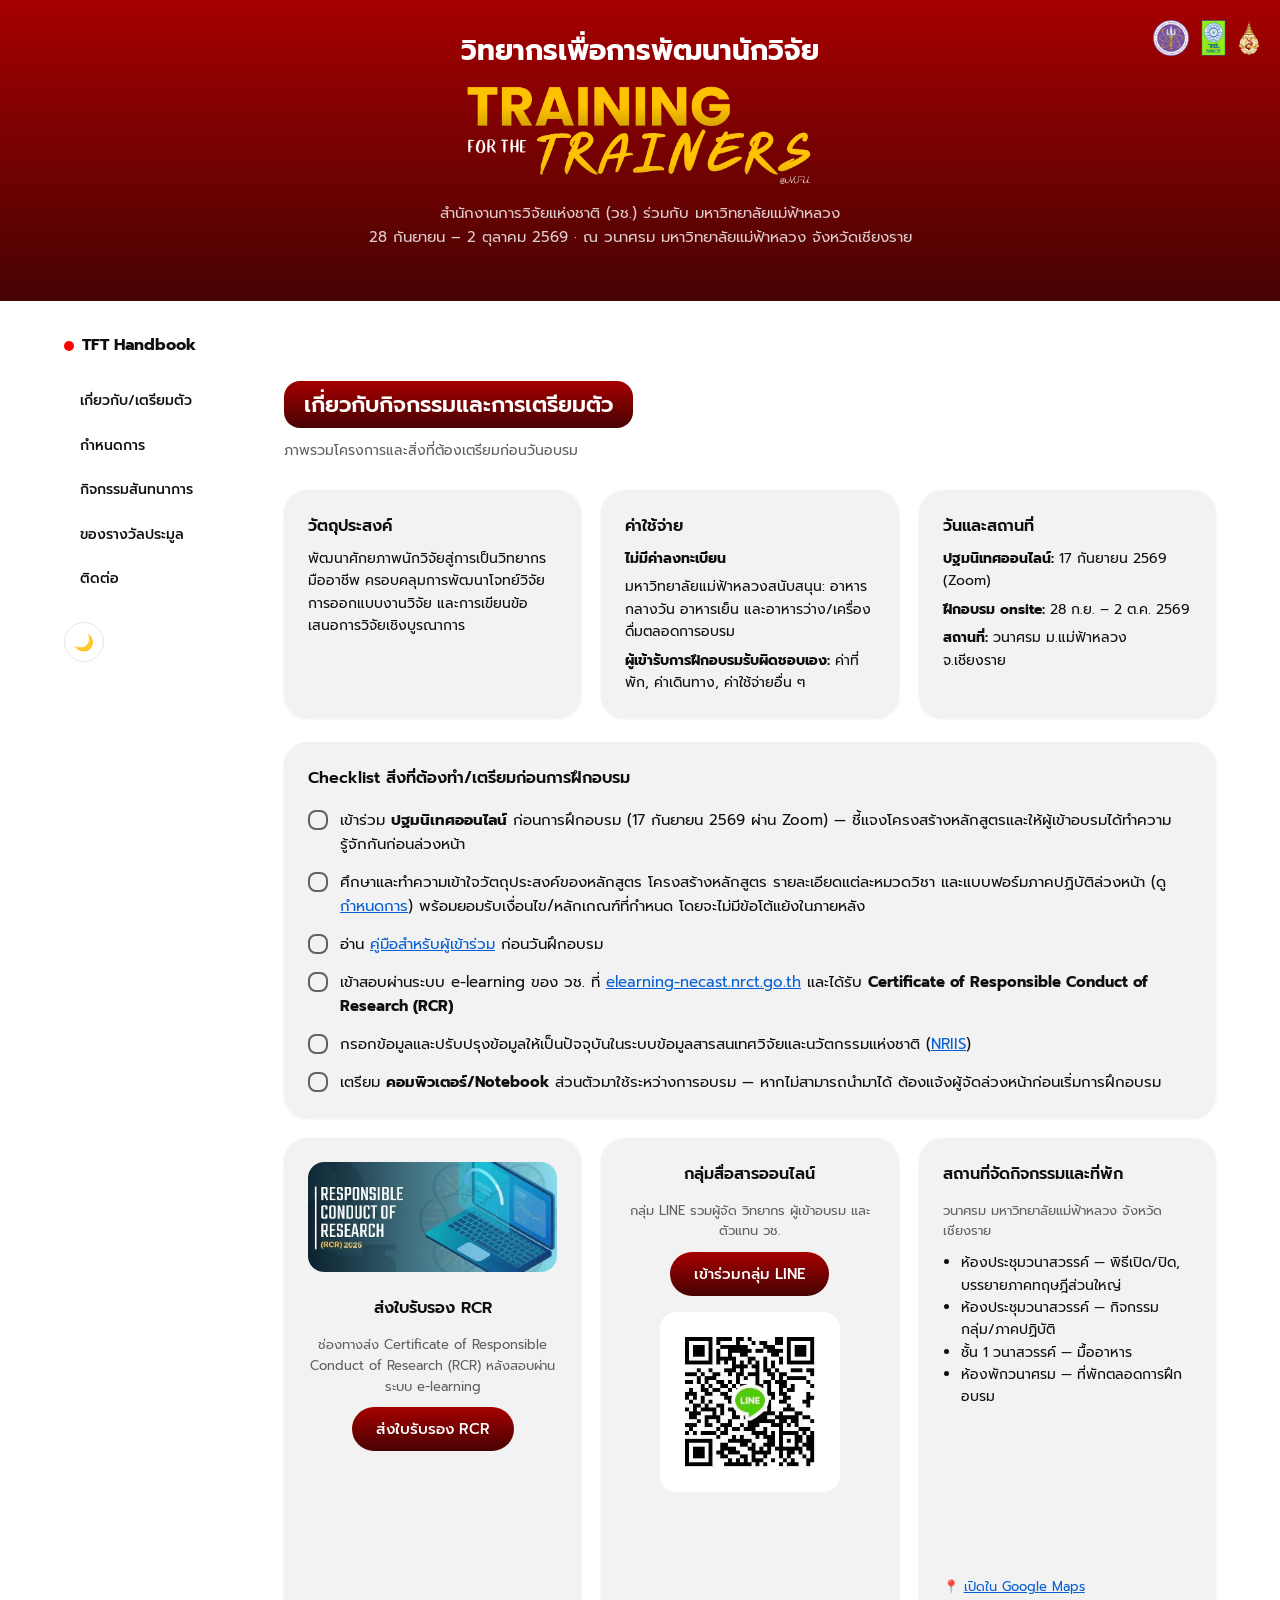
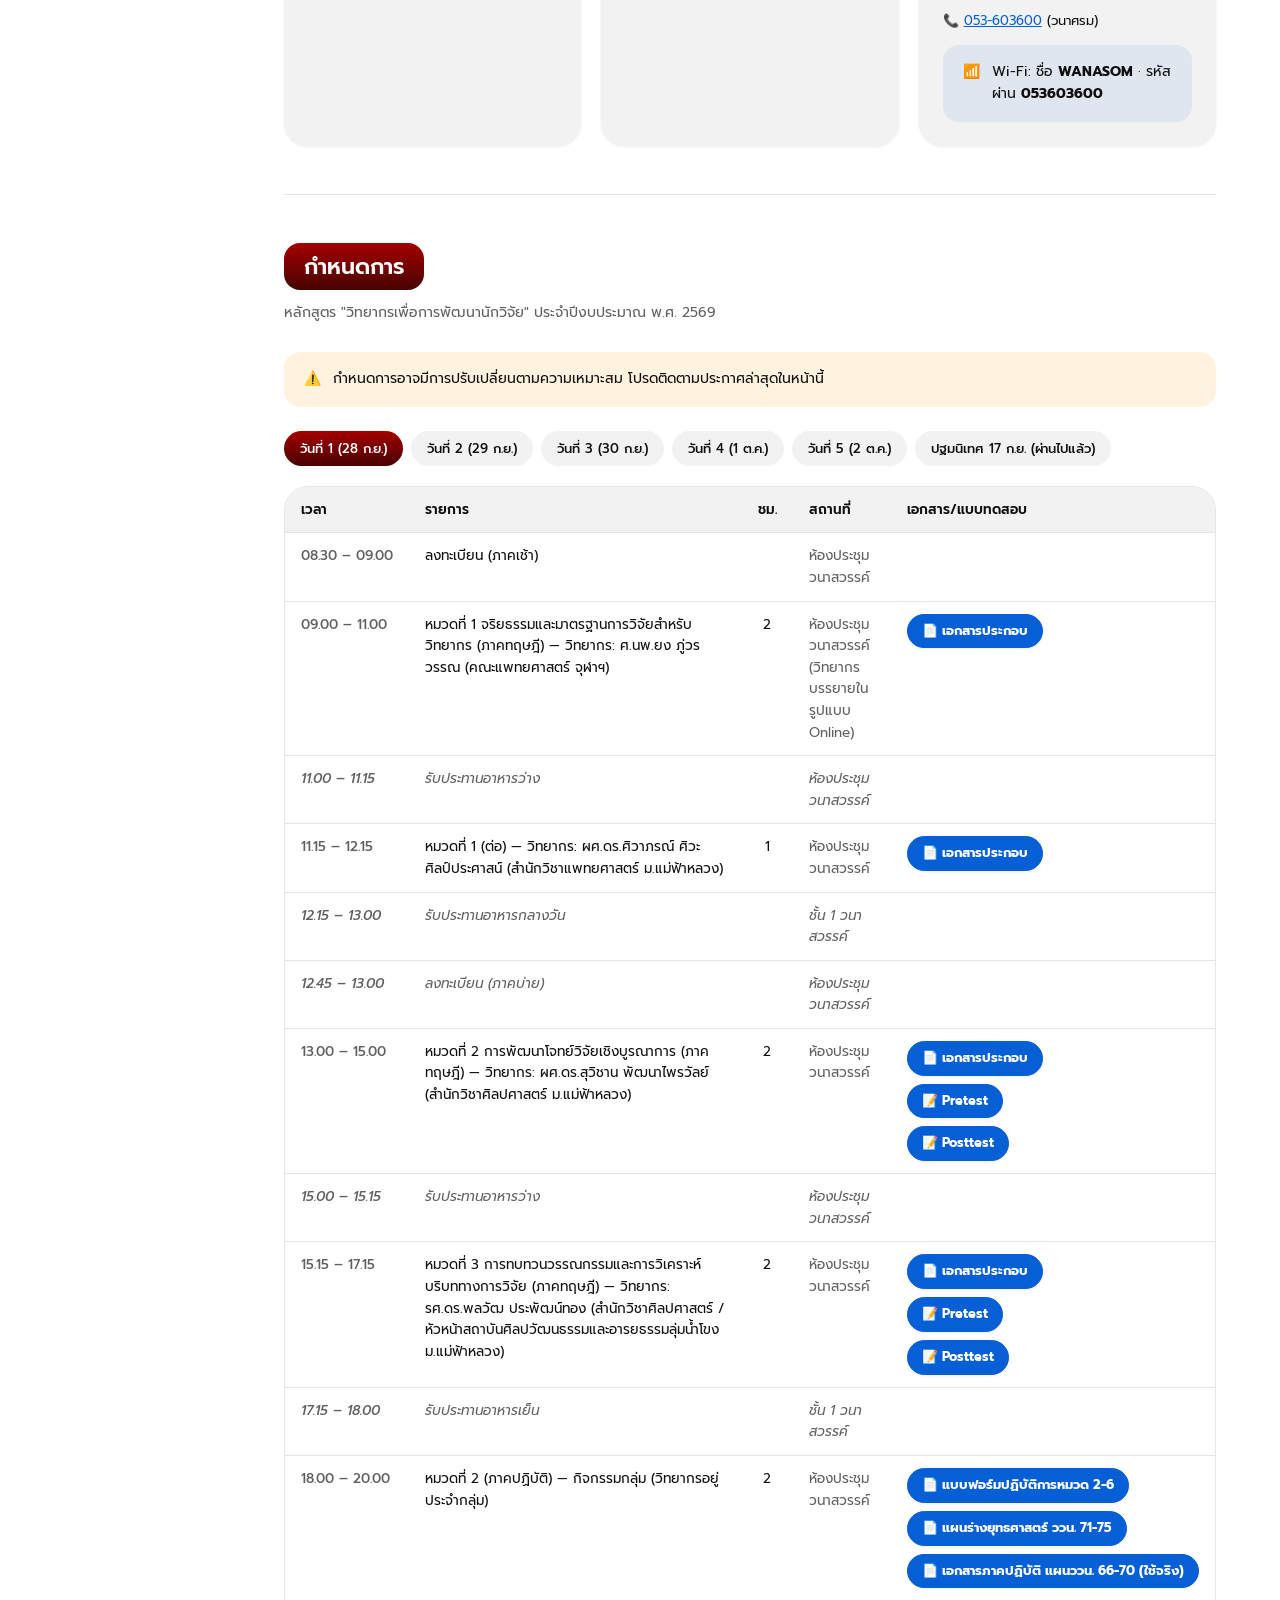
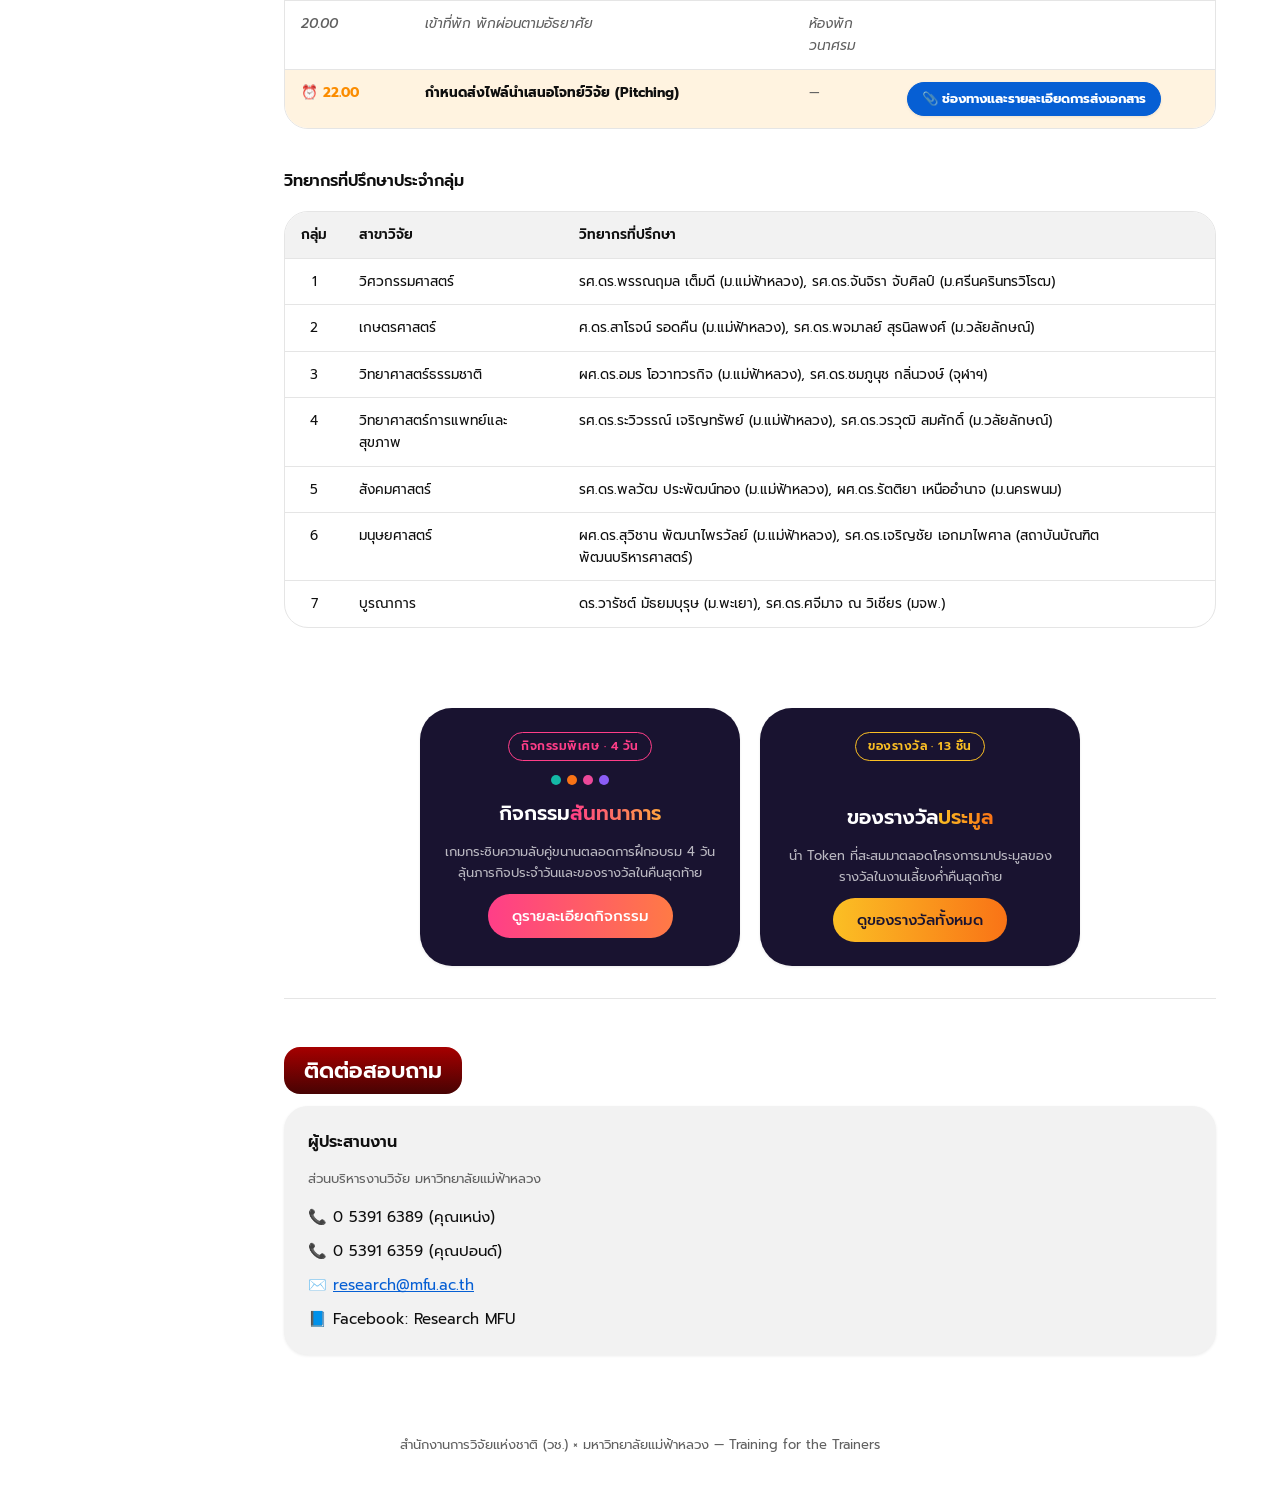
==== index.html @ 7a4e8c5b "Add เอกสารประกอบการทำใบงาน document link to หมวดที่ 6 (ภาคปฏิบัติ) Co-Authored-By: Claude Sonnet 5 <" ====
<!DOCTYPE html>
<html lang="th">
<head>
<meta charset="UTF-8">
<meta name="viewport" content="width=device-width, initial-scale=1.0">
<title>คู่มือกิจกรรม Training for the Trainers (TFT)</title>
<meta name="description" content="คู่มือผู้เข้าร่วมกิจกรรม วิทยากรเพื่อการพัฒนานักวิจัย (Training for the Trainers) สำนักงานการวิจัยแห่งชาติ ร่วมกับมหาวิทยาลัยแม่ฟ้าหลวง">
<link rel="preconnect" href="https://fonts.googleapis.com">
<link rel="preconnect" href="https://fonts.gstatic.com" crossorigin>
<link href="https://fonts.googleapis.com/css2?family=Prompt:wght@300;400;500;600;700&display=swap" rel="stylesheet">
<style>
  :root{
    --color-primary:#FF0000;
    --color-primary-hover:#CC0000;
    --color-secondary:#065FD4;
    --color-neutral:#606060;
    --color-bg:#FFFFFF;
    --color-surface:#F2F2F2;
    --color-surface-hover:#E9E9E9;
    --color-text:#0F0F0F;
    --color-text-secondary:#606060;
    --color-border:#E5E5E5;
    --color-success:#2BA640;
    --color-success-bg:#E6F7EA;
    --color-warning:#FB8C00;
    --color-warning-bg:#FFF3E0;
    --color-error:#FF0000;
    --color-error-bg:#FFE8E8;
    --radius-xs:8px;
    --radius-sm:16px;
    --radius-md:24px;
    --radius-lg:32px;
    --radius-full:9999px;
    --shadow-1:0 1px 3px rgba(0,0,0,0.08);
    --shadow-2:0 8px 24px rgba(0,0,0,0.12);
    --shadow-3:0 16px 48px rgba(0,0,0,0.2);
    --container-max:1400px;
    --font:'Prompt', sans-serif;
  }
  @media (prefers-color-scheme: dark){
    :root:not([data-theme="light"]){
      --color-bg:#111111;
      --color-surface:#1E1E1E;
      --color-surface-hover:#282828;
      --color-text:#F2F2F2;
      --color-text-secondary:#A0A0A0;
      --color-border:rgba(255,255,255,0.08);
      --color-success-bg:rgba(43,166,64,0.16);
      --color-warning-bg:rgba(251,140,0,0.16);
      --color-error-bg:rgba(255,0,0,0.14);
      --shadow-1:none;
      --shadow-2:0 8px 24px rgba(0,0,0,0.4);
      --shadow-3:0 16px 48px rgba(0,0,0,0.6);
    }
  }
  :root[data-theme="dark"]{
    --color-bg:#111111;
    --color-surface:#1E1E1E;
    --color-surface-hover:#282828;
    --color-text:#F2F2F2;
    --color-text-secondary:#A0A0A0;
    --color-border:rgba(255,255,255,0.08);
    --color-success-bg:rgba(43,166,64,0.16);
    --color-warning-bg:rgba(251,140,0,0.16);
    --color-error-bg:rgba(255,0,0,0.14);
    --shadow-1:none;
    --shadow-2:0 8px 24px rgba(0,0,0,0.4);
    --shadow-3:0 16px 48px rgba(0,0,0,0.6);
  }
  *{ box-sizing:border-box; }
  html{ scroll-behavior:smooth; }
  body{
    margin:0;
    font-family:var(--font);
    background:var(--color-bg);
    color:var(--color-text);
    line-height:1.6;
    -webkit-font-smoothing:antialiased;
  }
  a{ color:var(--color-secondary); }
  .wrap{ max-width:var(--container-max); margin:0 auto; padding:0 20px; }

  /* Header / Nav */
  .site-header{
    position:sticky; top:0; z-index:50;
    background:var(--color-bg);
    border-bottom:1px solid var(--color-border);
  }
  .site-header.scrolled{ box-shadow:var(--shadow-2); }
  .nav-inner{
    display:flex; align-items:center; justify-content:space-between;
    height:64px;
  }
  .brand{ font-weight:700; font-size:16px; display:flex; align-items:center; gap:8px; }
  .brand .dot{ width:10px; height:10px; border-radius:var(--radius-full); background:var(--color-primary); display:inline-block; }
  /* nav-links now lives only as the mobile dropdown menu — desktop nav moved to .sidebar */
  .nav-links{
    display:none; position:absolute; top:64px; left:0; right:0;
    flex-direction:column; gap:2px; list-style:none; margin:0; padding:12px;
    background:var(--color-bg); border-radius:0 0 var(--radius-sm) var(--radius-sm);
    box-shadow:var(--shadow-2);
  }
  .nav-links a{
    display:block; padding:10px 16px; border-radius:var(--radius-full);
    color:var(--color-text); text-decoration:none; font-size:14px; font-weight:500;
    transition:background .15s;
  }
  .nav-links a:hover{ background:var(--color-surface); }
  .site-header.nav-open .nav-links{ display:flex; }
  .theme-toggle{
    width:40px; height:40px; border-radius:var(--radius-full); border:1px solid var(--color-border);
    background:var(--color-bg); color:var(--color-text); cursor:pointer; font-size:16px;
    display:flex; align-items:center; justify-content:center;
  }
  .theme-toggle:hover{ background:var(--color-surface); }
  .header-actions{ display:flex; align-items:center; gap:8px; }
  .hamburger{
    display:none; width:40px; height:40px; border-radius:var(--radius-full);
    border:1px solid var(--color-border); background:var(--color-bg); color:var(--color-text);
    cursor:pointer; font-size:18px; align-items:center; justify-content:center;
  }
  .hamburger:hover{ background:var(--color-surface); }

  /* Buttons */
  .btn-primary{
    display:inline-flex; align-items:center; justify-content:center;
    height:44px; padding:0 24px; border-radius:var(--radius-full);
    background:linear-gradient(to top, #470303, #A60000); color:#FFFFFF;
    font-size:15px; font-weight:500; text-decoration:none; white-space:nowrap;
  }
  .btn-primary:hover{ opacity:0.9; }
  .btn-outline{
    display:inline-flex; align-items:center; justify-content:center;
    height:44px; padding:0 24px; border-radius:var(--radius-full);
    border:1.5px solid var(--color-border); background:transparent; color:var(--color-text);
    font-size:15px; font-weight:500; text-decoration:none; white-space:nowrap;
  }
  .btn-outline:hover{ background:var(--color-surface); }

  /* Sidebar layout (desktop) */
  .layout{
    display:flex; align-items:flex-start; gap:40px;
    width:100%; margin:0 auto; padding:32px 64px 0; box-sizing:border-box;
  }
  .sidebar{
    flex:none; width:180px;
    position:sticky; top:24px;
    display:flex; flex-direction:column; gap:2px;
  }
  .sidebar a{
    display:block; padding:10px 16px; border-radius:var(--radius-full);
    color:var(--color-text); text-decoration:none; font-size:14px; font-weight:500;
    transition:background .15s;
  }
  .sidebar a:hover{ background:var(--color-surface); }
  .sidebar-brand{ font-weight:700; font-size:16px; display:flex; align-items:center; gap:8px; margin-bottom:20px; }
  .sidebar-brand .dot{ width:10px; height:10px; border-radius:var(--radius-full); background:var(--color-primary); display:inline-block; }
  .sidebar .theme-toggle{ margin-top:20px; align-self:flex-start; }
  .content{ flex:1; min-width:0; }
  @media (min-width: 721px){
    .site-header{ display:none; }
  }

  /* Hero */
  .hero{ position:relative; padding:32px 0 28px; text-align:center; background:linear-gradient(to top, #470303, #A60000); color:#FFFFFF; }
  .hero h1{ font-size:28px; line-height:1.35; font-weight:700; margin:0 0 12px; color:#FFFFFF; }
  .hero p.lead{ color:rgba(255,255,255,0.8); font-size:15px; max-width:640px; margin:0 auto 24px; }
  .hero-chips{ display:flex; flex-wrap:wrap; gap:8px; justify-content:center; }
  .hero-org-logos{ position:absolute; top:20px; right:20px; display:flex; align-items:center; gap:12px; }
  .hero-org-logos img{ height:36px; width:auto; display:block; }

  /* Sections */
  section{ padding:48px 0; border-top:1px solid var(--color-border); scroll-margin-top:80px; }
  section:first-of-type{ border-top:none; }
  .section-title{
    display:inline-block; font-size:22px; font-weight:600; margin:0 0 12px;
    padding:6px 20px; border-radius:var(--radius-sm);
    background:linear-gradient(to top, #470303, #A60000); color:#FFFFFF;
  }
  .section-sub{ color:var(--color-text-secondary); font-size:14px; margin:0 0 28px; }

  /* Chip */
  .chip{
    display:inline-flex; align-items:center; gap:6px;
    padding:8px 16px; border-radius:var(--radius-full);
    background:var(--color-surface); color:var(--color-text);
    font-size:13px; font-weight:500; border:none; cursor:default;
    white-space:nowrap;
  }
  .chip.static{ cursor:default; }
  button.chip{ cursor:pointer; font-family:var(--font); }
  button.chip:hover{ background:var(--color-surface-hover); }
  button.chip.active{ background:linear-gradient(to top, #470303, #A60000); color:#FFFFFF; }
  @media (prefers-color-scheme: dark){
    :root:not([data-theme="light"]) button.chip.active{ background:#F2F2F2; color:#111111; }
  }
  :root[data-theme="dark"] button.chip.active{ background:#F2F2F2; color:#111111; }

  /* Badge */
  .badge{
    display:inline-flex; align-items:center; gap:4px;
    padding:4px 12px; border-radius:var(--radius-full);
    font-size:12px; font-weight:500;
  }
  .badge-warning{ background:var(--color-warning-bg); color:var(--color-warning); }
  .badge-success{ background:var(--color-success-bg); color:var(--color-success); }
  .badge-error{ background:var(--color-error-bg); color:var(--color-error); }

  /* Card */
  .card{
    background:var(--color-surface);
    border-radius:var(--radius-md);
    padding:24px;
    box-shadow:var(--shadow-1);
  }
  .card + .card{ margin-top:20px; }
  .card h3{ margin:0 0 8px; font-size:16px; font-weight:600; }
  .card .meta{ color:var(--color-text-secondary); font-size:13px; margin-bottom:10px; }
  .card-grid{ display:grid; grid-template-columns:repeat(auto-fit,minmax(240px,1fr)); gap:20px; }
  .card-grid > .card + .card{ margin-top:0; }

  /* Announcement card — extra emphasis vs. regular info cards */
  .card-announcement{
    background:var(--color-error-bg);
    border:1.5px solid var(--color-primary);
    box-shadow:var(--shadow-2);
  }
  .card-announcement .actions{ display:flex; flex-wrap:wrap; gap:12px; margin-top:16px; }

  /* Checklist */
  ul.checklist{ list-style:none; margin:0; padding:0; display:flex; flex-direction:column; gap:14px; }
  ul.checklist li{ display:flex; align-items:flex-start; gap:12px; font-size:15px; }
  ul.checklist .box{
    flex:none; width:20px; height:20px; margin-top:2px;
    border-radius:var(--radius-xs); border:2px solid var(--color-neutral);
  }

  /* Callout */
  .callout{ display:flex; gap:12px; padding:16px 20px; border-radius:var(--radius-sm); font-size:14px; }
  .callout.info{ background:rgba(6,95,212,0.08); }
  .callout.warning{ background:var(--color-warning-bg); }
  .callout .icon{ flex:none; }

  /* Table */
  .table-wrap{
    overflow-x:auto; border-radius:var(--radius-md); border:1px solid var(--color-border);
  }
  table{ width:100%; border-collapse:collapse; font-size:13.5px; min-width:640px; }
  thead th{
    background:var(--color-surface); text-align:left; font-weight:600;
    padding:12px 16px; white-space:nowrap;
  }
  thead tr th:first-child{ border-top-left-radius:var(--radius-sm); }
  thead tr th:last-child{ border-top-right-radius:var(--radius-sm); }
  tbody td{ padding:12px 16px; border-top:1px solid var(--color-border); vertical-align:top; }
  tbody tr:hover td{ background:rgba(0,0,0,0.015); }
  td.time{ white-space:nowrap; color:var(--color-text-secondary); font-weight:500; }
  td.hours{ text-align:center; white-space:nowrap; }
  td.place{ color:var(--color-text-secondary); max-width:160px; }
  tr.break td{ color:var(--color-text-secondary); font-style:italic; }
  tr.deadline td{ background:var(--color-warning-bg); }
  tr.deadline td.time{ color:var(--color-warning); font-weight:700; }
  td.docs{ min-width:160px; }
  .doc-links{ display:flex; flex-direction:column; gap:8px; align-items:flex-start; }
  .doc-btn{
    display:inline-flex; align-items:center; gap:6px; white-space:nowrap;
    padding:6px 14px; border-radius:var(--radius-full);
    font-size:13px; font-weight:700; text-decoration:none;
    border:1.5px solid transparent;
    transition:transform .12s ease, box-shadow .12s ease, background-color .12s ease, color .12s ease;
  }
  a.doc-btn{
    background:var(--color-secondary); border-color:var(--color-secondary); color:#FFFFFF;
    box-shadow:var(--shadow-1);
  }
  a.doc-btn:hover{ background:#0548A8; border-color:#0548A8; transform:translateY(-1px); box-shadow:var(--shadow-2); }
  a.doc-btn:active{ transform:translateY(0); }
  .doc-btn[aria-disabled="true"]{
    background:transparent; border:1.5px dashed var(--color-border); color:var(--color-text-secondary);
    opacity:0.75; cursor:not-allowed; box-shadow:none;
  }

  /* Day panels */
  .day-panel{ display:none; }
  .day-panel.active{ display:block; }
  .day-tabs{ display:flex; flex-wrap:wrap; gap:8px; margin-bottom:20px; }

  /* Group table mentors */
  .subheading{ font-size:16px; font-weight:600; margin:40px 0 16px; }

  /* Contact */
  .contact-list{ list-style:none; margin:0; padding:0; display:flex; flex-direction:column; gap:10px; font-size:15px; }

  footer{ padding:32px 0; text-align:center; color:var(--color-text-secondary); font-size:13px; }

  @media (max-width: 720px){
    .hamburger{ display:flex; }
    .hero h1{ font-size:22px; }
    .hero-org-logos{ position:static; justify-content:center; margin-bottom:16px; }
    .hero-org-logos img{ height:28px; }
    section{ padding:36px 0; }
    .layout{ display:block; padding-left:20px; padding-right:20px; }
    .sidebar{ display:none; }

    /* Stack schedule/mentor tables as cards on mobile instead of squeezing columns */
    .table-wrap{ overflow-x:visible; border:none; }
    .schedule-table, .day7-table, .mentor-table{ display:block; min-width:0; width:100%; }
    .schedule-table thead, .day7-table thead, .mentor-table thead{
      position:absolute; width:1px; height:1px; overflow:hidden; clip:rect(0 0 0 0);
    }
    .schedule-table tbody, .day7-table tbody, .mentor-table tbody{ display:block; }
    .schedule-table tr, .day7-table tr, .mentor-table tr{
      display:block; padding:14px 16px; border-top:1px solid var(--color-border);
      border-radius:var(--radius-sm); background:var(--color-surface); margin-bottom:10px;
    }
    .schedule-table tr:first-child, .day7-table tr:first-child, .mentor-table tr:first-child{ border-top:none; }
    .schedule-table td, .day7-table td, .mentor-table td{
      display:flex; gap:8px; padding:4px 0; border-top:none; max-width:none;
    }
    .schedule-table td:empty, .day7-table td:empty, .mentor-table td:empty{ display:none; }
    .schedule-table td::before, .day7-table td::before, .mentor-table td::before{
      content:attr(data-label); flex:none; width:88px; font-weight:600;
      color:var(--color-text-secondary);
    }
    .schedule-table td > *, .day7-table td > *, .mentor-table td > *{ min-width:0; }
    .doc-links{ min-width:0; }
    .doc-btn{ white-space:normal; word-break:break-word; }
    .schedule-table td.time::before{ content:"เวลา"; }
    .schedule-table td:nth-child(2)::before{ content:"รายการ"; }
    .schedule-table td.hours::before{ content:"ชม."; }
    .schedule-table td.place::before{ content:"สถานที่"; }
    .schedule-table td.docs::before{ content:"เอกสาร"; }
    .day7-table td.time::before{ content:"เวลา"; }
    .day7-table td:nth-child(2)::before{ content:"รายการ"; }
    .day7-table td.place::before{ content:"สถานที่"; }
    .day7-table td.docs::before{ content:"เอกสาร"; }
    .mentor-table td:nth-child(1)::before{ content:"กลุ่ม"; }
    .mentor-table td:nth-child(2)::before{ content:"สาขาวิจัย"; }
    .mentor-table td:nth-child(3)::before{ content:"วิทยากรที่ปรึกษา"; }
  }
</style>
</head>
<body>

<header class="site-header" id="site-header">
  <div class="wrap nav-inner">
    <div class="brand"><span class="dot"></span> TFT Handbook</div>
    <ul class="nav-links">
      <li><a href="#prepare">เกี่ยวกับ/เตรียมตัว</a></li>
      <li><a href="#agenda">กำหนดการ</a></li>
      <li><a href="https://claude.ai/artifact/KzTXj1f7Dpdpp2RcFR8ULh" target="_blank" rel="noopener noreferrer">กิจกรรมสันทนาการ</a></li>
      <li><a href="auction-catalog.html">ของรางวัลประมูล</a></li>
      <li><a href="#contact">ติดต่อ</a></li>
    </ul>
    <div class="header-actions">
      <button class="theme-toggle theme-toggle-btn" aria-label="สลับโหมดมืด/สว่าง">🌙</button>
      <button class="hamburger" id="hamburgerBtn" aria-label="เปิดเมนู">☰</button>
    </div>
  </div>
</header>

<main>
  <section class="hero" style="border-top:none;">
    <div class="wrap">
      <div class="hero-org-logos">
        <img src="assets/images/1MHESI.png" alt="กระทรวงการอุดมศึกษา วิทยาศาสตร์ วิจัยและนวัตกรรม">
        <img src="assets/images/2NRCT.png" alt="สำนักงานการวิจัยแห่งชาติ (วช.)">
        <img src="assets/images/3MFU.png" alt="มหาวิทยาลัยแม่ฟ้าหลวง">
      </div>
      <h1><span id="heroTitleTh">วิทยากรเพื่อการพัฒนานักวิจัย</span><br><img id="heroLogo" src="assets/images/LogoTFT.png" alt="Training for the Trainers (TFT)" style="height:auto; margin-top:8px; vertical-align:middle;"></h1>
      <p class="lead">สำนักงานการวิจัยแห่งชาติ (วช.) ร่วมกับ มหาวิทยาลัยแม่ฟ้าหลวง<br>28 กันยายน – 2 ตุลาคม 2569 · ณ วนาศรม มหาวิทยาลัยแม่ฟ้าหลวง จังหวัดเชียงราย</p>
    </div>
  </section>

  <div class="layout">
    <aside class="sidebar">
      <div class="sidebar-brand"><span class="dot"></span> TFT Handbook</div>
      <a href="#prepare">เกี่ยวกับ/เตรียมตัว</a>
      <a href="#agenda">กำหนดการ</a>
      <a href="https://claude.ai/artifact/KzTXj1f7Dpdpp2RcFR8ULh" target="_blank" rel="noopener noreferrer">กิจกรรมสันทนาการ</a>
      <a href="auction-catalog.html">ของรางวัลประมูล</a>
      <a href="#contact">ติดต่อ</a>
      <button class="theme-toggle theme-toggle-btn" aria-label="สลับโหมดมืด/สว่าง">🌙</button>
    </aside>
    <div class="content">

  <section id="prepare">
      <h2 class="section-title">เกี่ยวกับกิจกรรมและการเตรียมตัว</h2>
      <p class="section-sub">ภาพรวมโครงการและสิ่งที่ต้องเตรียมก่อนวันอบรม</p>

      <div class="card-grid">
        <div class="card">
          <h3>วัตถุประสงค์</h3>
          <p style="margin:0; font-size:14px;">พัฒนาศักยภาพนักวิจัยสู่การเป็นวิทยากรมืออาชีพ ครอบคลุมการพัฒนาโจทย์วิจัย การออกแบบงานวิจัย และการเขียนข้อเสนอการวิจัยเชิงบูรณาการ</p>
        </div>
        <div class="card">
          <h3>ค่าใช้จ่าย</h3>
          <p style="margin:0 0 6px; font-size:14px;"><strong>ไม่มีค่าลงทะเบียน</strong></p>
          <p style="margin:0 0 6px; font-size:14px;">มหาวิทยาลัยแม่ฟ้าหลวงสนับสนุน: อาหารกลางวัน อาหารเย็น และอาหารว่าง/เครื่องดื่มตลอดการอบรม</p>
          <p style="margin:0; font-size:14px;"><strong>ผู้เข้ารับการฝึกอบรมรับผิดชอบเอง:</strong> ค่าที่พัก, ค่าเดินทาง, ค่าใช้จ่ายอื่น ๆ</p>
        </div>
        <div class="card">
          <h3>วันและสถานที่</h3>
          <p style="margin:0 0 6px; font-size:14px;"><strong>ปฐมนิเทศออนไลน์:</strong> 17 กันยายน 2569 (Zoom)</p>
          <p style="margin:0 0 6px; font-size:14px;"><strong>ฝึกอบรม onsite:</strong> 28 ก.ย. – 2 ต.ค. 2569</p>
          <p style="margin:0; font-size:14px;"><strong>สถานที่:</strong> วนาศรม ม.แม่ฟ้าหลวง จ.เชียงราย</p>
        </div>
      </div>

      <div class="card" style="margin-top:24px;">
        <h3 style="margin-bottom:16px;">Checklist สิ่งที่ต้องทำ/เตรียมก่อนการฝึกอบรม</h3>
        <ul class="checklist">
          <li><span class="box"></span> <span>เข้าร่วม <strong>ปฐมนิเทศออนไลน์</strong> ก่อนการฝึกอบรม (17 กันยายน 2569 ผ่าน Zoom) — ชี้แจงโครงสร้างหลักสูตรและให้ผู้เข้าอบรมได้ทำความรู้จักกันก่อนล่วงหน้า</span></li>
          <li><span class="box"></span> <span>ศึกษาและทำความเข้าใจวัตถุประสงค์ของหลักสูตร โครงสร้างหลักสูตร รายละเอียดแต่ละหมวดวิชา และแบบฟอร์มภาคปฏิบัติล่วงหน้า (ดู<a href="#agenda">กำหนดการ</a>) พร้อมยอมรับเงื่อนไข/หลักเกณฑ์ที่กำหนด โดยจะไม่มีข้อโต้แย้งในภายหลัง</span></li>
          <li><span class="box"></span> <span>อ่าน <a href="https://drive.google.com/file/d/1ov25KR5qf8WH0bShl9Bqz2Kgh7ch33Nx/view?usp=drive_link" target="_blank" rel="noopener noreferrer">คู่มือสำหรับผู้เข้าร่วม</a> ก่อนวันฝึกอบรม</span></li>
          <li><span class="box"></span> <span>เข้าสอบผ่านระบบ e-learning ของ วช. ที่ <a href="https://elearning-necast.nrct.go.th/courses?id=86" target="_blank" rel="noopener noreferrer">elearning-necast.nrct.go.th</a> และได้รับ <strong>Certificate of Responsible Conduct of Research (RCR)</strong></span></li>
          <li><span class="box"></span> <span>กรอกข้อมูลและปรับปรุงข้อมูลให้เป็นปัจจุบันในระบบข้อมูลสารสนเทศวิจัยและนวัตกรรมแห่งชาติ (<a href="https://nriis.go.th/Login.aspx" target="_blank" rel="noopener noreferrer">NRIIS</a>)</span></li>
          <li><span class="box"></span> <span>เตรียม <strong>คอมพิวเตอร์/Notebook</strong> ส่วนตัวมาใช้ระหว่างการอบรม — หากไม่สามารถนำมาได้ ต้องแจ้งผู้จัดล่วงหน้าก่อนเริ่มการฝึกอบรม</span></li>
        </ul>
      </div>

      <div class="card-grid" style="margin-top:20px;">
        <div class="card" style="text-align:center;">
          <img src="assets/images/RCR.jpg" alt="Responsible Conduct of Research (RCR) 2025" style="width:100%; height:auto; border-radius:var(--radius-sm); margin-bottom:16px;">
          <h3>ส่งใบรับรอง RCR</h3>
          <p class="meta">ช่องทางส่ง Certificate of Responsible Conduct of Research (RCR) หลังสอบผ่านระบบ e-learning</p>
          <a href="https://forms.gle/8cocx74KPSKqAZhr7" target="_blank" rel="noopener noreferrer" class="btn-primary">ส่งใบรับรอง RCR</a>
        </div>
        <div class="card" style="text-align:center;">
          <h3>กลุ่มสื่อสารออนไลน์</h3>
          <p class="meta">กลุ่ม LINE รวมผู้จัด วิทยากร ผู้เข้าอบรม และตัวแทน วช.</p>
          <a href="https://line.me/R/ti/g/HJtGkLN7G2" target="_blank" rel="noopener noreferrer" class="btn-primary">เข้าร่วมกลุ่ม LINE</a>
          <div>
            <img src="assets/images/LineQR.jpg" alt="QR code กลุ่ม LINE" style="width:180px; height:180px; border-radius:var(--radius-sm); margin-top:16px;">
          </div>
        </div>
        <div class="card">
          <h3>สถานที่จัดกิจกรรมและที่พัก</h3>
          <p class="meta">วนาศรม มหาวิทยาลัยแม่ฟ้าหลวง จังหวัดเชียงราย</p>
          <ul style="margin:0; padding-left:18px; font-size:14px;">
            <li>ห้องประชุมวนาสวรรค์ — พิธีเปิด/ปิด, บรรยายภาคทฤษฎีส่วนใหญ่</li>
            <li>ห้องประชุมวนาสวรรค์ — กิจกรรมกลุ่ม/ภาคปฏิบัติ</li>
            <li>ชั้น 1 วนาสวรรค์ — มื้ออาหาร</li>
            <li>ห้องพักวนาศรม — ที่พักตลอดการฝึกอบรม</li>
          </ul>
          <iframe
            src="https://maps.google.com/maps?q=Wanasom+Mae+Fah+Luang+University+Chiang+Rai&output=embed"
            style="width:60%; height:140px; border:0; border-radius:var(--radius-sm); margin-top:12px;"
            loading="lazy" referrerpolicy="no-referrer-when-downgrade"
            title="แผนที่วนาศรม มหาวิทยาลัยแม่ฟ้าหลวง"></iframe>
          <p style="margin-top:8px; font-size:13px;">📍 <a href="https://share.google/LbG9xOdH91CCXw0Ny" target="_blank" rel="noopener noreferrer">เปิดใน Google Maps</a></p>
          <p style="margin-top:4px; font-size:13px;">📞 <a href="tel:053603600">053-603600</a> (วนาศรม)</p>
          <div class="callout info" style="margin-top:12px;">
            <span class="icon">📶</span>
            <span>Wi-Fi: ชื่อ <strong>WANASOM</strong> · รหัสผ่าน <strong>053603600</strong></span>
          </div>
        </div>
      </div>
  </section>

  <section id="agenda">
      <h2 class="section-title">กำหนดการ</h2>
      <p class="section-sub">หลักสูตร "วิทยากรเพื่อการพัฒนานักวิจัย" ประจำปีงบประมาณ พ.ศ. 2569</p>

      <div class="callout warning" style="margin-bottom:24px;">
        <span class="icon">⚠️</span>
        <span>กำหนดการอาจมีการปรับเปลี่ยนตามความเหมาะสม โปรดติดตามประกาศล่าสุดในหน้านี้</span>
      </div>

      <div class="day-tabs" id="dayTabs">
        <button class="chip active" data-day="d1">วันที่ 1 (28 ก.ย.)</button>
        <button class="chip" data-day="d2">วันที่ 2 (29 ก.ย.)</button>
        <button class="chip" data-day="d3">วันที่ 3 (30 ก.ย.)</button>
        <button class="chip" data-day="d4">วันที่ 4 (1 ต.ค.)</button>
        <button class="chip" data-day="d5">วันที่ 5 (2 ต.ค.)</button>
        <button class="chip" data-day="orientation">ปฐมนิเทศ 17 ก.ย. (ผ่านไปแล้ว)</button>
      </div>

      <div class="day-panel active" id="panel-d1">
        <div class="table-wrap">
          <table class="schedule-table">
            <thead><tr><th>เวลา</th><th>รายการ</th><th>ชม.</th><th>สถานที่</th><th>เอกสาร/แบบทดสอบ</th></tr></thead>
            <tbody>
              <tr><td class="time">08.30 – 09.00</td><td>ลงทะเบียน (ภาคเช้า)</td><td class="hours"></td><td class="place">ห้องประชุมวนาสวรรค์</td><td class="docs"></td></tr>
              <tr><td class="time">09.00 – 11.00</td><td>หมวดที่ 1 จริยธรรมและมาตรฐานการวิจัยสำหรับวิทยากร (ภาคทฤษฎี) — วิทยากร: ศ.นพ.ยง ภู่วรวรรณ (คณะแพทยศาสตร์ จุฬาฯ)</td><td class="hours">2</td><td class="place">ห้องประชุมวนาสวรรค์ (วิทยากรบรรยายในรูปแบบ Online)</td><td class="docs"><div class="doc-links"><a class="doc-btn" href="https://drive.google.com/drive/folders/19yBnG8nCNQFxAiq8Ro5zszHSeG05xYHo" target="_blank" rel="noopener">📄 เอกสารประกอบ</a></div></td></tr>
              <tr class="break"><td class="time">11.00 – 11.15</td><td>รับประทานอาหารว่าง</td><td class="hours"></td><td class="place">ห้องประชุมวนาสวรรค์</td><td class="docs"></td></tr>
              <tr><td class="time">11.15 – 12.15</td><td>หมวดที่ 1 (ต่อ) — วิทยากร: ผศ.ดร.ศิวาภรณ์ ศิวะศิลป์ประศาสน์ (สำนักวิชาแพทยศาสตร์ ม.แม่ฟ้าหลวง)</td><td class="hours">1</td><td class="place">ห้องประชุมวนาสวรรค์</td><td class="docs"><div class="doc-links"><a class="doc-btn" href="https://drive.google.com/drive/folders/1wUT4JLrAguB0_L4GGd_kEIlxUMNf5wJi" target="_blank" rel="noopener">📄 เอกสารประกอบ</a></div></td></tr>
              <tr class="break"><td class="time">12.15 – 13.00</td><td>รับประทานอาหารกลางวัน</td><td class="hours"></td><td class="place">ชั้น 1 วนาสวรรค์</td><td class="docs"></td></tr>
              <tr class="break"><td class="time">12.45 – 13.00</td><td>ลงทะเบียน (ภาคบ่าย)</td><td class="hours"></td><td class="place">ห้องประชุมวนาสวรรค์</td><td class="docs"></td></tr>
              <tr><td class="time">13.00 – 15.00</td><td>หมวดที่ 2 การพัฒนาโจทย์วิจัยเชิงบูรณาการ (ภาคทฤษฎี) — วิทยากร: ผศ.ดร.สุวิชาน พัฒนาไพรวัลย์ (สำนักวิชาศิลปศาสตร์ ม.แม่ฟ้าหลวง)</td><td class="hours">2</td><td class="place">ห้องประชุมวนาสวรรค์</td><td class="docs"><div class="doc-links"><a class="doc-btn" href="https://drive.google.com/drive/folders/1_sJx3ftXtKDii1tqo0NChuwi4V_e_nhp" target="_blank" rel="noopener">📄 เอกสารประกอบ</a><a class="doc-btn" href="https://forms.gle/qRUuf6EK7tWr1phPA" target="_blank" rel="noopener">📝 Pretest</a><a class="doc-btn" href="https://forms.gle/mNCoDUN5osWNwKjVA" target="_blank" rel="noopener">📝 Posttest</a></div></td></tr>
              <tr class="break"><td class="time">15.00 – 15.15</td><td>รับประทานอาหารว่าง</td><td class="hours"></td><td class="place">ห้องประชุมวนาสวรรค์</td><td class="docs"></td></tr>
              <tr><td class="time">15.15 – 17.15</td><td>หมวดที่ 3 การทบทวนวรรณกรรมและการวิเคราะห์บริบททางการวิจัย (ภาคทฤษฎี) — วิทยากร: รศ.ดร.พลวัฒ ประพัฒน์ทอง (สำนักวิชาศิลปศาสตร์ / หัวหน้าสถาบันศิลปวัฒนธรรมและอารยธรรมลุ่มน้ำโขง ม.แม่ฟ้าหลวง)</td><td class="hours">2</td><td class="place">ห้องประชุมวนาสวรรค์</td><td class="docs"><div class="doc-links"><a class="doc-btn" href="https://drive.google.com/drive/folders/1HNlDMFf-tm_5fIYLDHwbG0StHKV7PsVx" target="_blank" rel="noopener">📄 เอกสารประกอบ</a><a class="doc-btn" href="https://forms.gle/QB1JpfsKPLfj33y58" target="_blank" rel="noopener">📝 Pretest</a><a class="doc-btn" href="https://forms.gle/y3tkxJGyNQUFFMAf9" target="_blank" rel="noopener">📝 Posttest</a></div></td></tr>
              <tr class="break"><td class="time">17.15 – 18.00</td><td>รับประทานอาหารเย็น</td><td class="hours"></td><td class="place">ชั้น 1 วนาสวรรค์</td><td class="docs"></td></tr>
              <tr><td class="time">18.00 – 20.00</td><td>หมวดที่ 2 (ภาคปฏิบัติ) — กิจกรรมกลุ่ม (วิทยากรอยู่ประจำกลุ่ม)</td><td class="hours">2</td><td class="place">ห้องประชุมวนาสวรรค์</td><td class="docs"><div class="doc-links"><a class="doc-btn" href="https://drive.google.com/drive/folders/1Qrn0BP0WqpQSf2ogEM8426C7iLl8SGl1" target="_blank" rel="noopener">📄 แบบฟอร์มปฏิบัติการหมวด 2-6</a><a class="doc-btn" href="https://drive.google.com/drive/folders/1Emk8OMmABFGaujmc94L6D7M79qdt0bOP" target="_blank" rel="noopener">📄 แผนร่างยุทธศาสตร์ ววน. 71-75</a><a class="doc-btn" href="https://drive.google.com/drive/folders/1qmT05z2b6j9jgvS5aXUa-TXeAMJWwj51" target="_blank" rel="noopener">📄 เอกสารภาคปฏิบัติ แผนววน. 66-70 (ใช้จริง)</a></div></td></tr>
              <tr class="break"><td class="time">20.00</td><td>เข้าที่พัก พักผ่อนตามอัธยาศัย</td><td class="hours"></td><td class="place">ห้องพักวนาศรม</td><td class="docs"></td></tr>
              <tr class="deadline"><td class="time">⏰ 22.00</td><td><strong>กำหนดส่งไฟล์นำเสนอโจทย์วิจัย (Pitching)</strong></td><td class="hours"></td><td class="place">—</td><td class="docs"><div class="doc-links"><a class="doc-btn" href="https://claude.ai/artifact/GusDaRyxH7hsmpvyqSkLeB?sk=0PYNComjGCDdqm-JKvPvDA" target="_blank" rel="noopener">📎 ช่องทางและรายละเอียดการส่งเอกสาร</a></div></td></tr>
            </tbody>
          </table>
        </div>
      </div>

      <div class="day-panel" id="panel-d2">
        <div class="table-wrap">
          <table class="schedule-table">
            <thead><tr><th>เวลา</th><th>รายการ</th><th>ชม.</th><th>สถานที่</th><th>เอกสาร/แบบทดสอบ</th></tr></thead>
            <tbody>
              <tr><td class="time">08.30 – 09.00</td><td>ลงทะเบียน (ภาคเช้า)</td><td class="hours"></td><td class="place">ห้องประชุมวนาสวรรค์</td><td class="docs"></td></tr>
              <tr><td class="time">09.00 – 10.00</td><td>หมวดที่ 3 การทบทวนวรรณกรรมและการวิเคราะห์บริบททางการวิจัย และการนำเสนอโจทย์การวิจัย (ภาคปฏิบัติ) — กิจกรรมกลุ่ม (วิทยากรอยู่ประจำกลุ่ม)</td><td class="hours">1</td><td class="place">ห้องประชุมวนาสวรรค์</td><td class="docs"><div class="doc-links"><a class="doc-btn" href="https://drive.google.com/drive/folders/1Qrn0BP0WqpQSf2ogEM8426C7iLl8SGl1" target="_blank" rel="noopener">📄 แบบฟอร์มปฏิบัติการหมวด 2-6</a><a class="doc-btn" href="https://drive.google.com/drive/folders/1Emk8OMmABFGaujmc94L6D7M79qdt0bOP" target="_blank" rel="noopener">📄 แผนร่างยุทธศาสตร์ ววน. 71-75</a><a class="doc-btn" href="https://drive.google.com/drive/folders/1qmT05z2b6j9jgvS5aXUa-TXeAMJWwj51" target="_blank" rel="noopener">📄 เอกสารภาคปฏิบัติ แผนววน. 66-70 (ใช้จริง)</a></div></td></tr>
              <tr><td class="time">10.00 – 11.00</td><td>นำเสนอโจทย์วิจัย (Pitching) — นำเสนอกลุ่มละ 5 นาที คอมเมนต์โดยผู้ทรงคุณวุฒิ 2 ท่าน</td><td class="hours">1</td><td class="place">ห้องประชุมวนาสวรรค์</td><td class="docs"><div class="doc-links"><a class="doc-btn" href="https://claude.ai/artifact/GusDaRyxH7hsmpvyqSkLeB?sk=0PYNComjGCDdqm-JKvPvDA" target="_blank" rel="noopener">📎 ช่องทางและรายละเอียดการส่งเอกสาร</a></div></td></tr>
              <tr class="break"><td class="time">11.00 – 11.15</td><td>รับประทานอาหารว่าง</td><td class="hours"></td><td class="place">ห้องประชุมวนาสวรรค์</td><td class="docs"></td></tr>
              <tr><td class="time">11.15 – 12.15</td><td>หมวดที่ 4 การออกแบบการวิจัยขั้นสูงและหลักการวิเคราะห์ข้อมูล (ภาคทฤษฎี) — กรณีศึกษาการออกแบบการวิจัยที่ซับซ้อน — วิทยากร: ศ.ดร.สาโรจน์ รอดคืน (สำนักวิชาอุตสาหกรรมเกษตร ม.แม่ฟ้าหลวง)</td><td class="hours">1</td><td class="place">ห้องประชุมวนาสวรรค์</td><td class="docs"><div class="doc-links"><a class="doc-btn" href="https://drive.google.com/drive/folders/1oAooV5tHq5i-ZdsOiU8lW1Vj7fXT2vam" target="_blank" rel="noopener">📄 เอกสารประกอบ</a><a class="doc-btn" href="https://forms.gle/rhmnYqjgKWsUCwoB7" target="_blank" rel="noopener">📝 Pretest</a><a class="doc-btn" href="https://forms.gle/YsSgtbAaP4uuVaJG9" target="_blank" rel="noopener">📝 Posttest</a></div></td></tr>
              <tr class="break"><td class="time">12.15 – 13.00</td><td>รับประทานอาหารกลางวัน</td><td class="hours"></td><td class="place">ชั้น 1 วนาสวรรค์</td><td class="docs"></td></tr>
              <tr class="break"><td class="time">12.45 – 13.00</td><td>ลงทะเบียน (ภาคบ่าย)</td><td class="hours"></td><td class="place">ห้องประชุมวนาสวรรค์</td><td class="docs"></td></tr>
              <tr><td class="time">13.00 – 15.00</td><td>หมวดที่ 4 (ภาคทฤษฎี ต่อ) — วิทยากร: ศ.ดร.สาโรจน์ รอดคืน</td><td class="hours">2</td><td class="place">ห้องประชุมวนาสวรรค์</td><td class="docs"><div class="doc-links"><a class="doc-btn" href="https://drive.google.com/drive/folders/1oAooV5tHq5i-ZdsOiU8lW1Vj7fXT2vam" target="_blank" rel="noopener">📄 เอกสารประกอบ</a><a class="doc-btn" href="https://forms.gle/rhmnYqjgKWsUCwoB7" target="_blank" rel="noopener">📝 Pretest</a><a class="doc-btn" href="https://forms.gle/YsSgtbAaP4uuVaJG9" target="_blank" rel="noopener">📝 Posttest</a></div></td></tr>
              <tr class="break"><td class="time">15.00 – 15.15</td><td>รับประทานอาหารว่าง</td><td class="hours"></td><td class="place">ห้องประชุมวนาสวรรค์</td><td class="docs"></td></tr>
              <tr><td class="time">15.15 – 18.15</td><td>หมวดที่ 4 (ภาคปฏิบัติ):<br>1) การใช้ปัญญาประดิษฐ์และซอฟต์แวร์ช่วยออกแบบการวิจัย (1 ชม.) — วิทยากร: ผศ.ดร.พฤทธิ์ พุฒจร (สำนักวิชาเทคโนโลยีดิจิทัลประยุกต์ ม.แม่ฟ้าหลวง)<br>2) กิจกรรมกลุ่มหัวข้อการออกแบบการวิจัยขั้นสูงและหลักการวิเคราะห์ข้อมูล (2 ชม.)</td><td class="hours">3</td><td class="place">ห้องประชุมวนาสวรรค์</td><td class="docs"><div class="doc-links"><a class="doc-btn" href="https://drive.google.com/drive/folders/17JwxqEqhTWKHQ1YQBaSAl5M84dkju8Iq" target="_blank" rel="noopener">📄 เอกสารประกอบ</a><a class="doc-btn" href="https://drive.google.com/drive/folders/1Qrn0BP0WqpQSf2ogEM8426C7iLl8SGl1" target="_blank" rel="noopener">📄 แบบฟอร์มปฏิบัติการหมวด 2-6</a><a class="doc-btn" href="https://drive.google.com/drive/folders/1Emk8OMmABFGaujmc94L6D7M79qdt0bOP" target="_blank" rel="noopener">📄 แผนร่างยุทธศาสตร์ ววน. 71-75</a><a class="doc-btn" href="https://drive.google.com/drive/folders/1qmT05z2b6j9jgvS5aXUa-TXeAMJWwj51" target="_blank" rel="noopener">📄 เอกสารภาคปฏิบัติ แผนววน. 66-70 (ใช้จริง)</a><a class="doc-btn" href="https://claude.ai/artifact/TqPx7kTZ9ib16aKymfMwjP?sk=viQh93jmmNczG4ttW3UbPQ" target="_blank" rel="noopener">📄 AI Prompt Toolkit</a></div></td></tr>
              <tr class="break"><td class="time">18.15 – 19.30</td><td>รับประทานอาหารเย็น</td><td class="hours"></td><td class="place">ชั้น 1 วนาสวรรค์</td><td class="docs"></td></tr>
              <tr class="break"><td class="time">19.30</td><td>เข้าที่พัก พักผ่อนตามอัธยาศัย</td><td class="hours"></td><td class="place">ห้องพักวนาศรม</td><td class="docs"></td></tr>
            </tbody>
          </table>
        </div>
      </div>

      <div class="day-panel" id="panel-d3">
        <div class="table-wrap">
          <table class="schedule-table">
            <thead><tr><th>เวลา</th><th>รายการ</th><th>ชม.</th><th>สถานที่</th><th>เอกสาร/แบบทดสอบ</th></tr></thead>
            <tbody>
              <tr><td class="time">08.30 – 08.45</td><td>ลงทะเบียน (ภาคเช้า)</td><td class="hours"></td><td class="place">ห้องประชุมวนาสวรรค์</td><td class="docs"></td></tr>
              <tr><td class="time">08.45 – 09.00</td><td>พิธีเปิด — กล่าวต้อนรับ โดย รองอธิการบดี ม.แม่ฟ้าหลวง (ศ.ดร.สุจิตรา วงศ์เกษมจิตต์); กล่าวเปิดกิจกรรม โดย ผู้อำนวยการ วช. หรือผู้แทน</td><td class="hours"></td><td class="place">ห้องประชุมวนาสวรรค์</td><td class="docs"></td></tr>
              <tr><td class="time">09.00 – 10.30</td><td>หมวดที่ 5 การเขียนข้อเสนอการวิจัยเชิงบูรณาการ (ภาคทฤษฎี) — วิทยากร: ศ.ดร.ผดุงศักดิ์ รัตนเดโช (ผู้ทรงคุณวุฒิ สำนักงานการวิจัยแห่งชาติ และ บพท.)</td><td class="hours">3</td><td class="place">ห้องประชุมวนาสวรรค์</td><td class="docs"><div class="doc-links"><a class="doc-btn" href="https://drive.google.com/drive/folders/1gPuDlipSTTzfKlDqLOUMG5BZMe4o4eFz" target="_blank" rel="noopener">📄 เอกสารประกอบ</a><a class="doc-btn" href="https://forms.gle/MuqQ5gR3vzzR1F1M6" target="_blank" rel="noopener">📝 Pretest</a><a class="doc-btn" href="https://forms.gle/qC1QE2LYCcG8ouN78" target="_blank" rel="noopener">📝 Posttest</a></div></td></tr>
              <tr class="break"><td class="time">10.30 – 10.45</td><td>รับประทานอาหารว่าง</td><td class="hours"></td><td class="place">ห้องประชุมวนาสวรรค์</td><td class="docs"></td></tr>
              <tr><td class="time">10.45 – 12.00</td><td>หมวดที่ 5 (ภาคทฤษฎี ต่อ) — วิทยากร: ศ.ดร.ผดุงศักดิ์ รัตนเดโช</td><td class="hours"></td><td class="place">ห้องประชุมวนาสวรรค์</td><td class="docs"><div class="doc-links"><a class="doc-btn" href="https://drive.google.com/drive/folders/1gPuDlipSTTzfKlDqLOUMG5BZMe4o4eFz" target="_blank" rel="noopener">📄 เอกสารประกอบ</a><a class="doc-btn" href="https://forms.gle/MuqQ5gR3vzzR1F1M6" target="_blank" rel="noopener">📝 Pretest</a><a class="doc-btn" href="https://forms.gle/qC1QE2LYCcG8ouN78" target="_blank" rel="noopener">📝 Posttest</a></div></td></tr>
              <tr class="break"><td class="time">12.00 – 13.00</td><td>รับประทานอาหารกลางวัน</td><td class="hours"></td><td class="place">ชั้น 1 วนาสวรรค์</td><td class="docs"></td></tr>
              <tr class="break"><td class="time">12.45 – 13.00</td><td>ลงทะเบียน (ภาคบ่าย)</td><td class="hours"></td><td class="place">ห้องประชุมวนาสวรรค์</td><td class="docs"></td></tr>
              <tr><td class="time">13.00 – 17.00</td><td>หมวดที่ 5 (ภาคปฏิบัติ) — กิจกรรมกลุ่ม (วิทยากรอยู่ประจำกลุ่ม)<br><em>หมายเหตุ: รับประทานอาหารว่างนำเข้ามาทานในห้อง</em></td><td class="hours">6</td><td class="place">ห้องประชุมวนาสวรรค์</td><td class="docs"><div class="doc-links"><a class="doc-btn" href="https://drive.google.com/drive/folders/1Qrn0BP0WqpQSf2ogEM8426C7iLl8SGl1" target="_blank" rel="noopener">📄 แบบฟอร์มปฏิบัติการหมวด 2-6</a><a class="doc-btn" href="https://drive.google.com/drive/folders/1Emk8OMmABFGaujmc94L6D7M79qdt0bOP" target="_blank" rel="noopener">📄 แผนร่างยุทธศาสตร์ ววน. 71-75</a><a class="doc-btn" href="https://drive.google.com/drive/folders/1qmT05z2b6j9jgvS5aXUa-TXeAMJWwj51" target="_blank" rel="noopener">📄 เอกสารภาคปฏิบัติ แผนววน. 66-70 (ใช้จริง)</a></div></td></tr>
              <tr class="break"><td class="time">17.00 – 18.00</td><td>รับประทานอาหารเย็น</td><td class="hours"></td><td class="place">ชั้น 1 วนาสวรรค์</td><td class="docs"></td></tr>
              <tr><td class="time">18.00 – 20.00</td><td>หมวดที่ 5 (ภาคปฏิบัติ ต่อ) — กิจกรรมกลุ่ม (วิทยากรอยู่ประจำกลุ่ม)</td><td class="hours"></td><td class="place">ห้องประชุมวนาสวรรค์</td><td class="docs"><div class="doc-links"><a class="doc-btn" href="https://drive.google.com/drive/folders/1Qrn0BP0WqpQSf2ogEM8426C7iLl8SGl1" target="_blank" rel="noopener">📄 แบบฟอร์มปฏิบัติการหมวด 2-6</a><a class="doc-btn" href="https://drive.google.com/drive/folders/1Emk8OMmABFGaujmc94L6D7M79qdt0bOP" target="_blank" rel="noopener">📄 แผนร่างยุทธศาสตร์ ววน. 71-75</a><a class="doc-btn" href="https://drive.google.com/drive/folders/1qmT05z2b6j9jgvS5aXUa-TXeAMJWwj51" target="_blank" rel="noopener">📄 เอกสารภาคปฏิบัติ แผนววน. 66-70 (ใช้จริง)</a></div></td></tr>
              <tr class="break"><td class="time">20.00</td><td>เข้าที่พัก พักผ่อนตามอัธยาศัย</td><td class="hours"></td><td class="place">ห้องพักวนาศรม</td><td class="docs"></td></tr>
            </tbody>
          </table>
        </div>
      </div>

      <div class="day-panel" id="panel-d4">
        <div class="table-wrap">
          <table class="schedule-table">
            <thead><tr><th>เวลา</th><th>รายการ</th><th>ชม.</th><th>สถานที่</th><th>เอกสาร/แบบทดสอบ</th></tr></thead>
            <tbody>
              <tr><td class="time">08.30 – 09.00</td><td>ลงทะเบียน (ภาคเช้า)</td><td class="hours"></td><td class="place">ห้องประชุมวนาสวรรค์</td><td class="docs"></td></tr>
              <tr><td class="time">09.00 – 10.00</td><td>หมวดที่ 6.1 การถ่ายทอดองค์ความรู้และประสบการณ์การวิจัย (ภาคทฤษฎี) — วิทยากร: รศ.ดร.ระวิวรรณ์ เจริญทรัพย์ (หัวหน้าศูนย์นวัตกรรมสมุนไพรครบวงจร ม.แม่ฟ้าหลวง)</td><td class="hours">1</td><td class="place">ห้องประชุมวนาสวรรค์</td><td class="docs"><div class="doc-links"><a class="doc-btn" href="https://drive.google.com/drive/folders/14gRYeiJjZ5j4kekRstwOWkhHLjd18Wum" target="_blank" rel="noopener">📄 เอกสารประกอบ</a></div></td></tr>
              <tr><td class="time">10.00 – 11.00</td><td>หมวดที่ 6.2 แนวคิดหลักสูตรและการวางแผนการจัดกิจกรรมฝึกอบรมตามแนวทาง OBE — วิทยากร: รศ.ดร.กมลวรรณ คารมปราชญ์ คล้ายแก้ว และ อ.ดร.เมทินี ทนงกิจ (สำนักนวัตกรรมการเรียนรู้ มศว)</td><td class="hours">1</td><td class="place">—</td><td class="docs"><div class="doc-links"><a class="doc-btn" href="https://drive.google.com/drive/folders/1bd4lfyXBnbWRDwDyReu_WD9sJfecF4km" target="_blank" rel="noopener">📄 เอกสารประกอบ</a></div></td></tr>
              <tr class="break"><td class="time">11.00 – 11.15</td><td>รับประทานอาหารว่าง</td><td class="hours"></td><td class="place">ห้องประชุมวนาสวรรค์</td><td class="docs"></td></tr>
              <tr><td class="time">11.15 – 12.15</td><td>หมวดที่ 6.3 ทักษะการเป็นวิทยากรและการถ่ายทอดองค์ความรู้ — วิทยากร: ผศ.ดร.พิมพาภรณ์ บุญประเสริฐ (คณะมนุษยศาสตร์ มศว)</td><td class="hours">1</td><td class="place">ห้องประชุมวนาสวรรค์</td><td class="docs"><div class="doc-links"><a class="doc-btn" href="https://drive.google.com/drive/folders/1aw4o31NrqP6n8ZKzxzFGE8meQYrhmTp0" target="_blank" rel="noopener">📄 เอกสารประกอบ</a></div></td></tr>
              <tr class="break"><td class="time">12.15 – 13.15</td><td>รับประทานอาหารกลางวัน</td><td class="hours"></td><td class="place">ชั้น 1 วนาสวรรค์</td><td class="docs"></td></tr>
              <tr class="break"><td class="time">13.00 – 13.15</td><td>ลงทะเบียน (ภาคบ่าย)</td><td class="hours"></td><td class="place">ห้องประชุมวนาสวรรค์</td><td class="docs"></td></tr>
              <tr><td class="time">13.15 – 15.15</td><td>ศึกษาดูงานศูนย์ความเป็นเลิศ มฟล.:<br>1) พิพิธภัณฑ์สถาบันศิลปวัฒนธรรมและอารยธรรมลุ่มน้ำโขง<br>2) โรงงานแปรรูปและโรงงานผลิตยาสมุนไพร ศูนย์นวัตกรรมสมุนไพรครบวงจร<br>3) โรงงานต้นแบบเครื่องสำอาง และ Cosmetic Maker Space</td><td class="hours"></td><td class="place">มหาวิทยาลัยแม่ฟ้าหลวง</td><td class="docs"></td></tr>
              <tr class="break"><td class="time">15.15 – 15.30</td><td>รับประทานอาหารว่าง</td><td class="hours"></td><td class="place">ห้องประชุมวนาทัศน์</td><td class="docs"></td></tr>
              <tr><td class="time">15.30 – 18.30</td><td>หมวดที่ 6 (ภาคปฏิบัติ) — กิจกรรมกลุ่ม (วิทยากรอยู่ประจำกลุ่ม)</td><td class="hours">3</td><td class="place">ห้องประชุมวนาทัศน์</td><td class="docs"><div class="doc-links"><a class="doc-btn" href="https://drive.google.com/drive/folders/1Qrn0BP0WqpQSf2ogEM8426C7iLl8SGl1" target="_blank" rel="noopener">📄 แบบฟอร์มปฏิบัติการหมวด 2-6</a><a class="doc-btn" href="https://drive.google.com/drive/folders/1Emk8OMmABFGaujmc94L6D7M79qdt0bOP" target="_blank" rel="noopener">📄 แผนร่างยุทธศาสตร์ ววน. 71-75</a><a class="doc-btn" href="https://drive.google.com/drive/folders/1qmT05z2b6j9jgvS5aXUa-TXeAMJWwj51" target="_blank" rel="noopener">📄 เอกสารภาคปฏิบัติ แผนววน. 66-70 (ใช้จริง)</a><a class="doc-btn" href="https://drive.google.com/drive/folders/1LVPJbpK2N-OW1upiGBRboLuESx-G_EOp" target="_blank" rel="noopener">📄 เอกสารประกอบการทำใบงาน</a></div></td></tr>
              <tr><td class="time">18.30 – 21.00</td><td>กิจกรรมสร้างเครือข่ายบูรณาการ</td><td class="hours"></td><td class="place">ห้องประชุมวนาสวรรค์</td><td class="docs"></td></tr>
              <tr class="break"><td class="time">21.00</td><td>เข้าที่พัก พักผ่อนตามอัธยาศัย</td><td class="hours"></td><td class="place">ห้องพักวนาศรม</td><td class="docs"></td></tr>
            </tbody>
          </table>
        </div>
      </div>

      <div class="day-panel" id="panel-d5">
        <div class="table-wrap">
          <table class="schedule-table">
            <thead><tr><th>เวลา</th><th>รายการ</th><th>ชม.</th><th>สถานที่</th><th>เอกสาร/แบบทดสอบ</th></tr></thead>
            <tbody>
              <tr><td class="time">08.30 – 09.00</td><td>ลงทะเบียน (ภาคเช้า)</td><td class="hours"></td><td class="place">ห้องประชุมวนาสวรรค์</td><td class="docs"></td></tr>
              <tr><td class="time">09.00 – 09.30</td><td>กิจกรรมเลือกประธาน และทีมงาน</td><td class="hours"></td><td class="place">ห้องประชุมวนาสวรรค์</td><td class="docs"></td></tr>
              <tr><td class="time">09.30 – 10.30</td><td>หมวดที่ 7 การบริหารการวิจัยและการสร้างเครือข่ายการวิจัยเชิงบูรณาการ (ภาคทฤษฎี) — รูปแบบการเสวนา วิทยากร:<br>1) รศ.ดร.พลวัฒ ประพัฒน์ทอง (หัวหน้าสถาบันศิลปวัฒนธรรมและอารยธรรมลุ่มน้ำโขง)<br>2) รศ.ดร.ระวิวรรณ์ เจริญทรัพย์ (หัวหน้าศูนย์นวัตกรรมสมุนไพรครบวงจร)<br>3) ผศ.ดร.อมร โอวาทวรกิจ (หัวหน้าสถาบันชาและกาแฟ)<br>4) ผศ.ดร.สุวิชาน พัฒนาไพรวัลย์ (หัวหน้าหน่วยวิจัยนิเวศปัญญาชาติพันธุ์ฯ)<br>5) นายกานต์กุญช์ บำรุงชาติ (หัวหน้าส่วนบริหารงานวิจัย และรักษาการแทนหัวหน้าส่วนจัดการทรัพย์สินทางปัญญาและนวัตกรรม ม.แม่ฟ้าหลวง — ผู้ดำเนินรายการ)</td><td class="hours">1</td><td class="place">ห้องประชุมวนาสวรรค์</td><td class="docs"><div class="doc-links"><a class="doc-btn" href="https://drive.google.com/drive/folders/1JlML5I0azzw-AQwznwNeKZ5khURjDgS0" target="_blank" rel="noopener">📄 เอกสารประกอบ</a></div></td></tr>
              <tr class="break"><td class="time">10.30 – 10.45</td><td>รับประทานอาหารว่าง</td><td class="hours"></td><td class="place">ห้องประชุมวนาสวรรค์</td><td class="docs"></td></tr>
              <tr><td class="time">10.45 – 11.45</td><td>หมวดที่ 7 (ภาคปฏิบัติ) — กิจกรรมกลุ่ม (วิทยากรอยู่ประจำกลุ่ม)</td><td class="hours">1</td><td class="place">ห้องประชุมวนาสวรรค์</td><td class="docs"><div class="doc-links"><a class="doc-btn" href="https://drive.google.com/drive/folders/1JlML5I0azzw-AQwznwNeKZ5khURjDgS0" target="_blank" rel="noopener">📄 เอกสารประกอบ</a><a class="doc-btn" href="https://drive.google.com/drive/folders/1Emk8OMmABFGaujmc94L6D7M79qdt0bOP" target="_blank" rel="noopener">📄 แผนร่างยุทธศาสตร์ ววน. 71-75</a><a class="doc-btn" href="https://drive.google.com/drive/folders/1qmT05z2b6j9jgvS5aXUa-TXeAMJWwj51" target="_blank" rel="noopener">📄 เอกสารภาคปฏิบัติ แผนววน. 66-70 (ใช้จริง)</a></div></td></tr>
              <tr class="break"><td class="time">11.45 – 13.00</td><td>รับประทานอาหารกลางวัน</td><td class="hours"></td><td class="place">ชั้น 1 วนาสวรรค์</td><td class="docs"></td></tr>
              <tr><td class="time">13.00 – 14.30</td><td>การนำเสนอแนวคิดการวิจัย (นำเสนอ 6 กลุ่ม ๆ ละ 5 นาที ถาม-ตอบ 5 นาที)</td><td class="hours"></td><td class="place">ห้องประชุมวนาสวรรค์</td><td class="docs"></td></tr>
              <tr><td class="time">14.30 – 15.30</td><td>พิธีปิด สรุปประเมินผล และรับวุฒิบัตร</td><td class="hours"></td><td class="place">ห้องประชุมวนาสวรรค์</td><td class="docs"></td></tr>
              <tr class="break"><td class="time">15.30</td><td>เดินทางกลับโดยสวัสดิภาพ</td><td class="hours"></td><td class="place">—</td><td class="docs"></td></tr>
            </tbody>
          </table>
        </div>
      </div>

      <div class="day-panel" id="panel-orientation">
        <div class="table-wrap">
          <table class="day7-table">
            <thead><tr><th>เวลา</th><th>รายการ</th><th>สถานที่</th><th>เอกสาร</th></tr></thead>
            <tbody>
              <tr>
                <td class="time">09.00 – 12.00 น.</td>
                <td>กิจกรรมชี้แจงผู้เข้าอบรม พร้อมบรรยาย:<br>
                  1) "นโยบายและทิศทางการสนับสนุนทุนในระบบวิทยาศาสตร์ วิจัยและนวัตกรรม (กองทุน ววน.)" โดย ศ.ดร.คมกฤต เล็กสกุล (รองผู้อำนวยการ สกสว.)<br>
                  2) "เทคนิคและเครื่องมือการวิเคราะห์ SROI" โดย อ.ดร.วารัชต์ มัธยมบุรุษ (คณะบริหารธุรกิจและนิเทศศาสตร์ ม.พะเยา)
                </td>
                <td class="place">ผ่านระบบ Zoom Online</td>
                <td class="docs"><div class="doc-links"><a class="doc-btn" href="https://drive.google.com/drive/folders/1ig9714KBvp2m8Nwqe0mR6hgrMIhxnH-R?usp=sharing" target="_blank" rel="noopener">📄 เอกสารประกอบ</a></div></td>
              </tr>
            </tbody>
          </table>
        </div>
      </div>

      <h3 class="subheading">วิทยากรที่ปรึกษาประจำกลุ่ม</h3>
      <div class="table-wrap">
        <table class="mentor-table">
          <thead><tr><th>กลุ่ม</th><th>สาขาวิจัย</th><th>วิทยากรที่ปรึกษา</th></tr></thead>
          <tbody>
            <tr><td class="hours">1</td><td>วิศวกรรมศาสตร์</td><td>รศ.ดร.พรรณฤมล เต็มดี (ม.แม่ฟ้าหลวง), รศ.ดร.จันจิรา จับศิลป์ (ม.ศรีนครินทรวิโรฒ)</td></tr>
            <tr><td class="hours">2</td><td>เกษตรศาสตร์</td><td>ศ.ดร.สาโรจน์ รอดคืน (ม.แม่ฟ้าหลวง), รศ.ดร.พจมาลย์ สุรนิลพงศ์ (ม.วลัยลักษณ์)</td></tr>
            <tr><td class="hours">3</td><td>วิทยาศาสตร์ธรรมชาติ</td><td>ผศ.ดร.อมร โอวาทวรกิจ (ม.แม่ฟ้าหลวง), รศ.ดร.ชมภูนุช กลิ่นวงษ์ (จุฬาฯ)</td></tr>
            <tr><td class="hours">4</td><td>วิทยาศาสตร์การแพทย์และสุขภาพ</td><td>รศ.ดร.ระวิวรรณ์ เจริญทรัพย์ (ม.แม่ฟ้าหลวง), รศ.ดร.วรวุฒิ สมศักดิ์ (ม.วลัยลักษณ์)</td></tr>
            <tr><td class="hours">5</td><td>สังคมศาสตร์</td><td>รศ.ดร.พลวัฒ ประพัฒน์ทอง (ม.แม่ฟ้าหลวง), ผศ.ดร.รัตติยา เหนืออำนาจ (ม.นครพนม)</td></tr>
            <tr><td class="hours">6</td><td>มนุษยศาสตร์</td><td>ผศ.ดร.สุวิชาน พัฒนาไพรวัลย์ (ม.แม่ฟ้าหลวง), รศ.ดร.เจริญชัย เอกมาไพศาล (สถาบันบัณฑิตพัฒนบริหารศาสตร์)</td></tr>
            <tr><td class="hours">7</td><td>บูรณาการ</td><td>ดร.วารัชต์ มัธยมบุรุษ (ม.พะเยา), รศ.ดร.ศจีมาจ ณ วิเชียร (มจพ.)</td></tr>
          </tbody>
        </table>
      </div>
  </section>

  <div class="card-grid" style="grid-template-columns:repeat(auto-fit,minmax(240px,320px)); justify-content:center; margin:32px 0;">
    <div class="card" style="text-align:center; background:#191330; border-radius:var(--radius-lg); color:#FFFFFF;">
      <span style="display:inline-flex; align-items:center; padding:4px 12px; border:1.5px solid #FF3E88; border-radius:var(--radius-full); color:#FF3E88; font-size:12px; font-weight:600; letter-spacing:0.04em; margin-bottom:14px;">กิจกรรมพิเศษ · 4 วัน</span>
      <div style="display:flex; justify-content:center; gap:6px; margin-bottom:12px;">
        <span style="width:10px; height:10px; border-radius:50%; background:#14B8A6; display:inline-block;"></span>
        <span style="width:10px; height:10px; border-radius:50%; background:#F97316; display:inline-block;"></span>
        <span style="width:10px; height:10px; border-radius:50%; background:#EC4899; display:inline-block;"></span>
        <span style="width:10px; height:10px; border-radius:50%; background:#8B5CF6; display:inline-block;"></span>
      </div>
      <h3 style="color:#FFFFFF; font-size:20px;">กิจกรรม<span style="background:linear-gradient(90deg,#FF3E88,#FFA53E); -webkit-background-clip:text; background-clip:text; color:transparent;">สันทนาการ</span></h3>
      <p class="meta" style="color:rgba(255,255,255,0.7);">เกมกระซิบความลับคู่ขนานตลอดการฝึกอบรม 4 วัน ลุ้นภารกิจประจำวันและของรางวัลในคืนสุดท้าย</p>
      <a href="https://claude.ai/artifact/KzTXj1f7Dpdpp2RcFR8ULh" target="_blank" rel="noopener noreferrer" class="btn-primary" style="background:linear-gradient(90deg,#FF3E88,#FF7A45); color:#FFFFFF;">ดูรายละเอียดกิจกรรม</a>
    </div>
    <div class="card" style="text-align:center; background:#191330; border-radius:var(--radius-lg); color:#FFFFFF;">
      <span style="display:inline-flex; align-items:center; padding:4px 12px; border:1.5px solid #FBBF24; border-radius:var(--radius-full); color:#FBBF24; font-size:12px; font-weight:600; letter-spacing:0.04em; margin-bottom:14px;">ของรางวัล · 13 ชิ้น</span>
      <h3 style="color:#FFFFFF; font-size:20px; margin-top:26px;">ของรางวัล<span style="background:linear-gradient(90deg,#FBBF24,#F97316); -webkit-background-clip:text; background-clip:text; color:transparent;">ประมูล</span></h3>
      <p class="meta" style="color:rgba(255,255,255,0.7);">นำ Token ที่สะสมมาตลอดโครงการมาประมูลของรางวัลในงานเลี้ยงค่ำคืนสุดท้าย</p>
      <a href="auction-catalog.html" class="btn-primary" style="background:linear-gradient(90deg,#FBBF24,#F97316); color:#191330;">ดูของรางวัลทั้งหมด</a>
    </div>
  </div>

  <section id="contact">
      <h2 class="section-title">ติดต่อสอบถาม</h2>
      <div class="card">
        <h3>ผู้ประสานงาน</h3>
        <p class="meta" style="margin-bottom:16px;">ส่วนบริหารงานวิจัย มหาวิทยาลัยแม่ฟ้าหลวง</p>
        <ul class="contact-list">
          <li>📞 0 5391 6389 (คุณเหน่ง)</li>
          <li>📞 0 5391 6359 (คุณปอนด์)</li>
          <li>✉️ <a href="mailto:research@mfu.ac.th">research@mfu.ac.th</a></li>
          <li>📘 Facebook: Research MFU</li>
        </ul>
      </div>
  </section>

    </div>
  </div>
</main>

<footer>
  <div class="wrap">สำนักงานการวิจัยแห่งชาติ (วช.) × มหาวิทยาลัยแม่ฟ้าหลวง — Training for the Trainers</div>
</footer>

<script>
  // sticky header shadow on scroll
  const header = document.getElementById('site-header');
  window.addEventListener('scroll', () => {
    header.classList.toggle('scrolled', window.scrollY > 4);
  });

  // match hero logo width to the Thai title line above it
  const heroTitleTh = document.getElementById('heroTitleTh');
  const heroLogo = document.getElementById('heroLogo');
  function syncHeroLogoWidth(){
    heroLogo.style.width = heroTitleTh.getBoundingClientRect().width + 'px';
  }
  if (heroLogo.complete) syncHeroLogoWidth();
  else heroLogo.addEventListener('load', syncHeroLogoWidth);
  window.addEventListener('resize', syncHeroLogoWidth);

  // mobile hamburger menu
  const hamburgerBtn = document.getElementById('hamburgerBtn');
  hamburgerBtn.addEventListener('click', () => {
    const open = header.classList.toggle('nav-open');
    hamburgerBtn.textContent = open ? '✕' : '☰';
  });
  document.querySelectorAll('.nav-links a').forEach(link => {
    link.addEventListener('click', () => {
      header.classList.remove('nav-open');
      hamburgerBtn.textContent = '☰';
    });
  });

  // day tabs
  const tabs = document.querySelectorAll('#dayTabs .chip');
  const panels = document.querySelectorAll('.day-panel');
  tabs.forEach(tab => {
    tab.addEventListener('click', () => {
      tabs.forEach(t => t.classList.remove('active'));
      panels.forEach(p => p.classList.remove('active'));
      tab.classList.add('active');
      document.getElementById('panel-' + tab.dataset.day).classList.add('active');
    });
  });

  // theme toggle (localStorage may be blocked on file:// / sandboxed origins — degrade gracefully)
  function readStoredTheme(){ try { return localStorage.getItem('tft-theme'); } catch(e) { return null; } }
  function writeStoredTheme(v){ try { localStorage.setItem('tft-theme', v); } catch(e) {} }

  const themeToggles = document.querySelectorAll('.theme-toggle-btn');
  const root = document.documentElement;
  const saved = readStoredTheme();
  if (saved) root.setAttribute('data-theme', saved);
  updateToggleIcon();
  themeToggles.forEach(btn => btn.addEventListener('click', () => {
    const current = root.getAttribute('data-theme') ||
      (window.matchMedia('(prefers-color-scheme: dark)').matches ? 'dark' : 'light');
    const next = current === 'dark' ? 'light' : 'dark';
    root.setAttribute('data-theme', next);
    writeStoredTheme(next);
    updateToggleIcon();
  }));
  function updateToggleIcon(){
    const current = root.getAttribute('data-theme') ||
      (window.matchMedia('(prefers-color-scheme: dark)').matches ? 'dark' : 'light');
    themeToggles.forEach(btn => btn.textContent = current === 'dark' ? '☀️' : '🌙');
  }
</script>

</body>
</html>
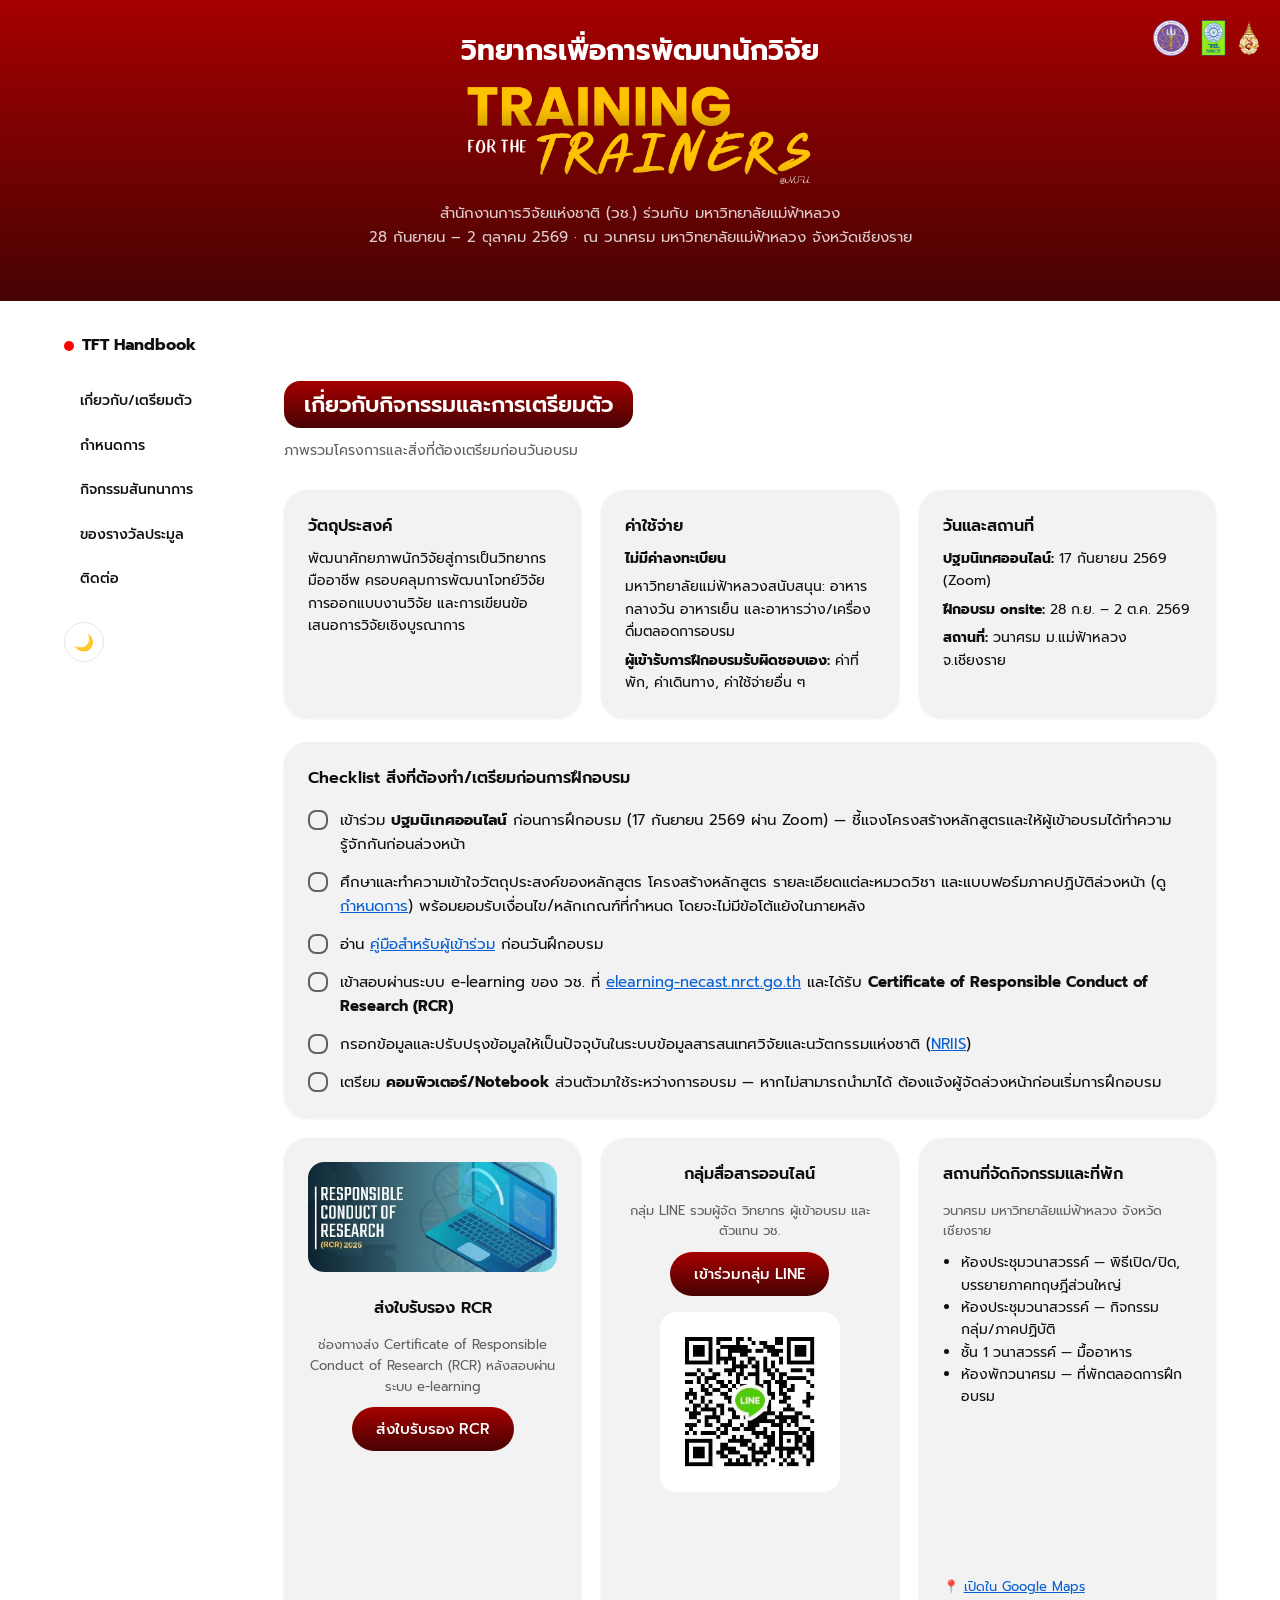
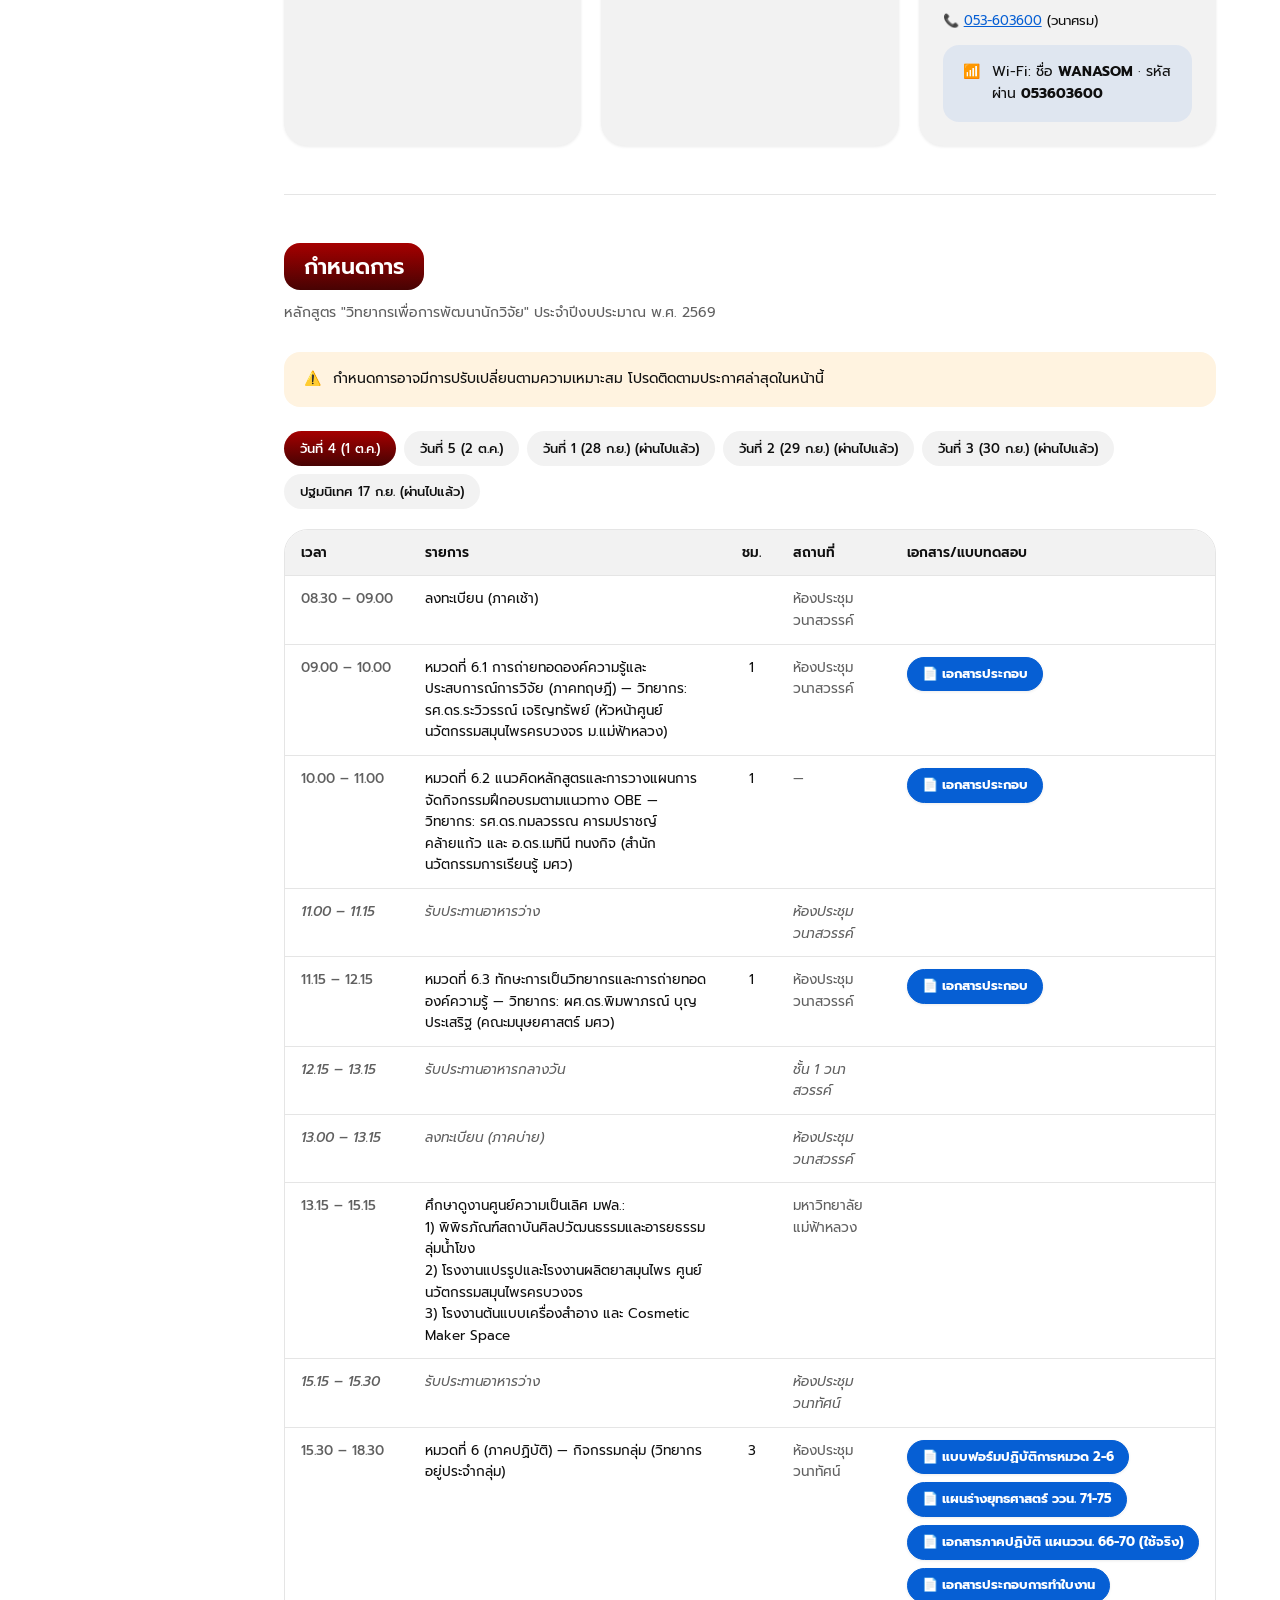
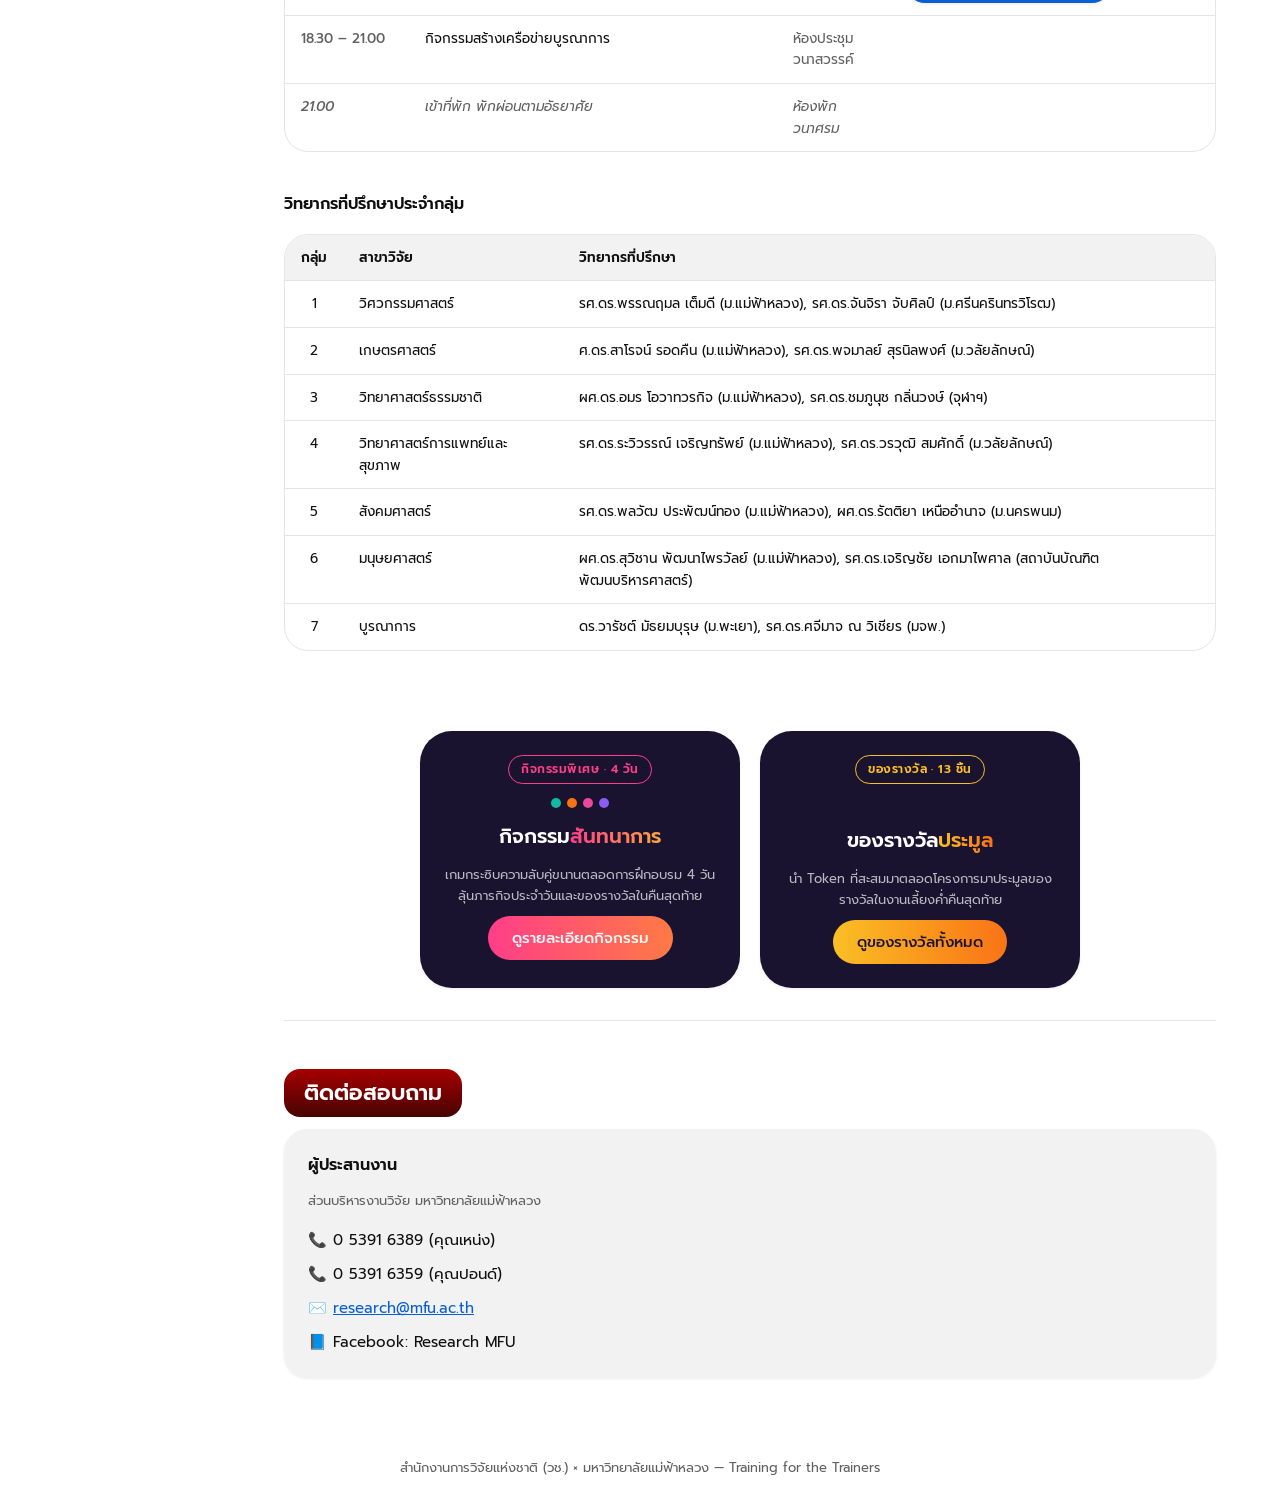
==== commit 1a60338e: "Mark วันที่ 1-3 as passed and move them after upcoming days in schedule tabs - Appended "(ผ่านไปแล้ว" ====
--- a/index.html
+++ b/index.html
@@ -468,15 +468,15 @@
       </div>
 
       <div class="day-tabs" id="dayTabs">
-        <button class="chip active" data-day="d1">วันที่ 1 (28 ก.ย.)</button>
-        <button class="chip" data-day="d2">วันที่ 2 (29 ก.ย.)</button>
-        <button class="chip" data-day="d3">วันที่ 3 (30 ก.ย.)</button>
-        <button class="chip" data-day="d4">วันที่ 4 (1 ต.ค.)</button>
+        <button class="chip active" data-day="d4">วันที่ 4 (1 ต.ค.)</button>
         <button class="chip" data-day="d5">วันที่ 5 (2 ต.ค.)</button>
+        <button class="chip" data-day="d1">วันที่ 1 (28 ก.ย.) (ผ่านไปแล้ว)</button>
+        <button class="chip" data-day="d2">วันที่ 2 (29 ก.ย.) (ผ่านไปแล้ว)</button>
+        <button class="chip" data-day="d3">วันที่ 3 (30 ก.ย.) (ผ่านไปแล้ว)</button>
         <button class="chip" data-day="orientation">ปฐมนิเทศ 17 ก.ย. (ผ่านไปแล้ว)</button>
       </div>
 
-      <div class="day-panel active" id="panel-d1">
+      <div class="day-panel" id="panel-d1">
         <div class="table-wrap">
           <table class="schedule-table">
             <thead><tr><th>เวลา</th><th>รายการ</th><th>ชม.</th><th>สถานที่</th><th>เอกสาร/แบบทดสอบ</th></tr></thead>
@@ -542,7 +542,7 @@
         </div>
       </div>
 
-      <div class="day-panel" id="panel-d4">
+      <div class="day-panel active" id="panel-d4">
         <div class="table-wrap">
           <table class="schedule-table">
             <thead><tr><th>เวลา</th><th>รายการ</th><th>ชม.</th><th>สถานที่</th><th>เอกสาร/แบบทดสอบ</th></tr></thead>
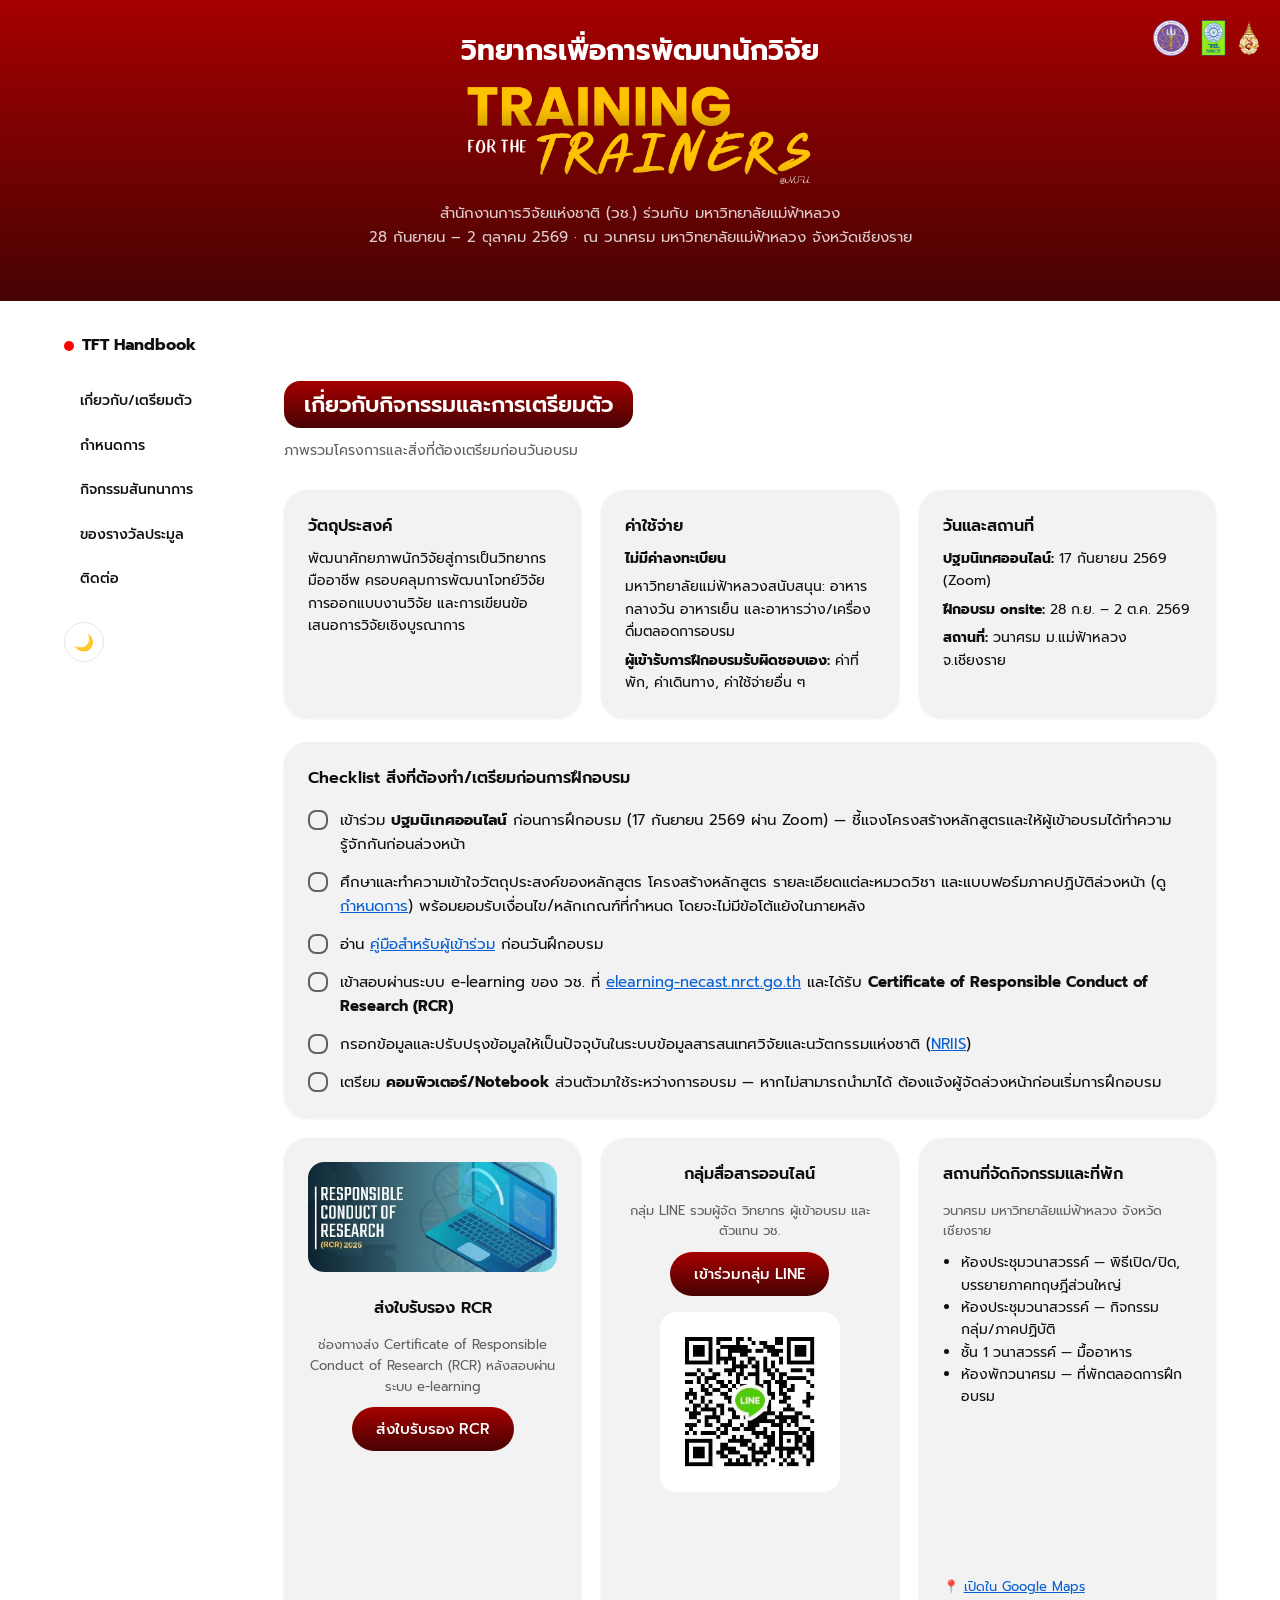
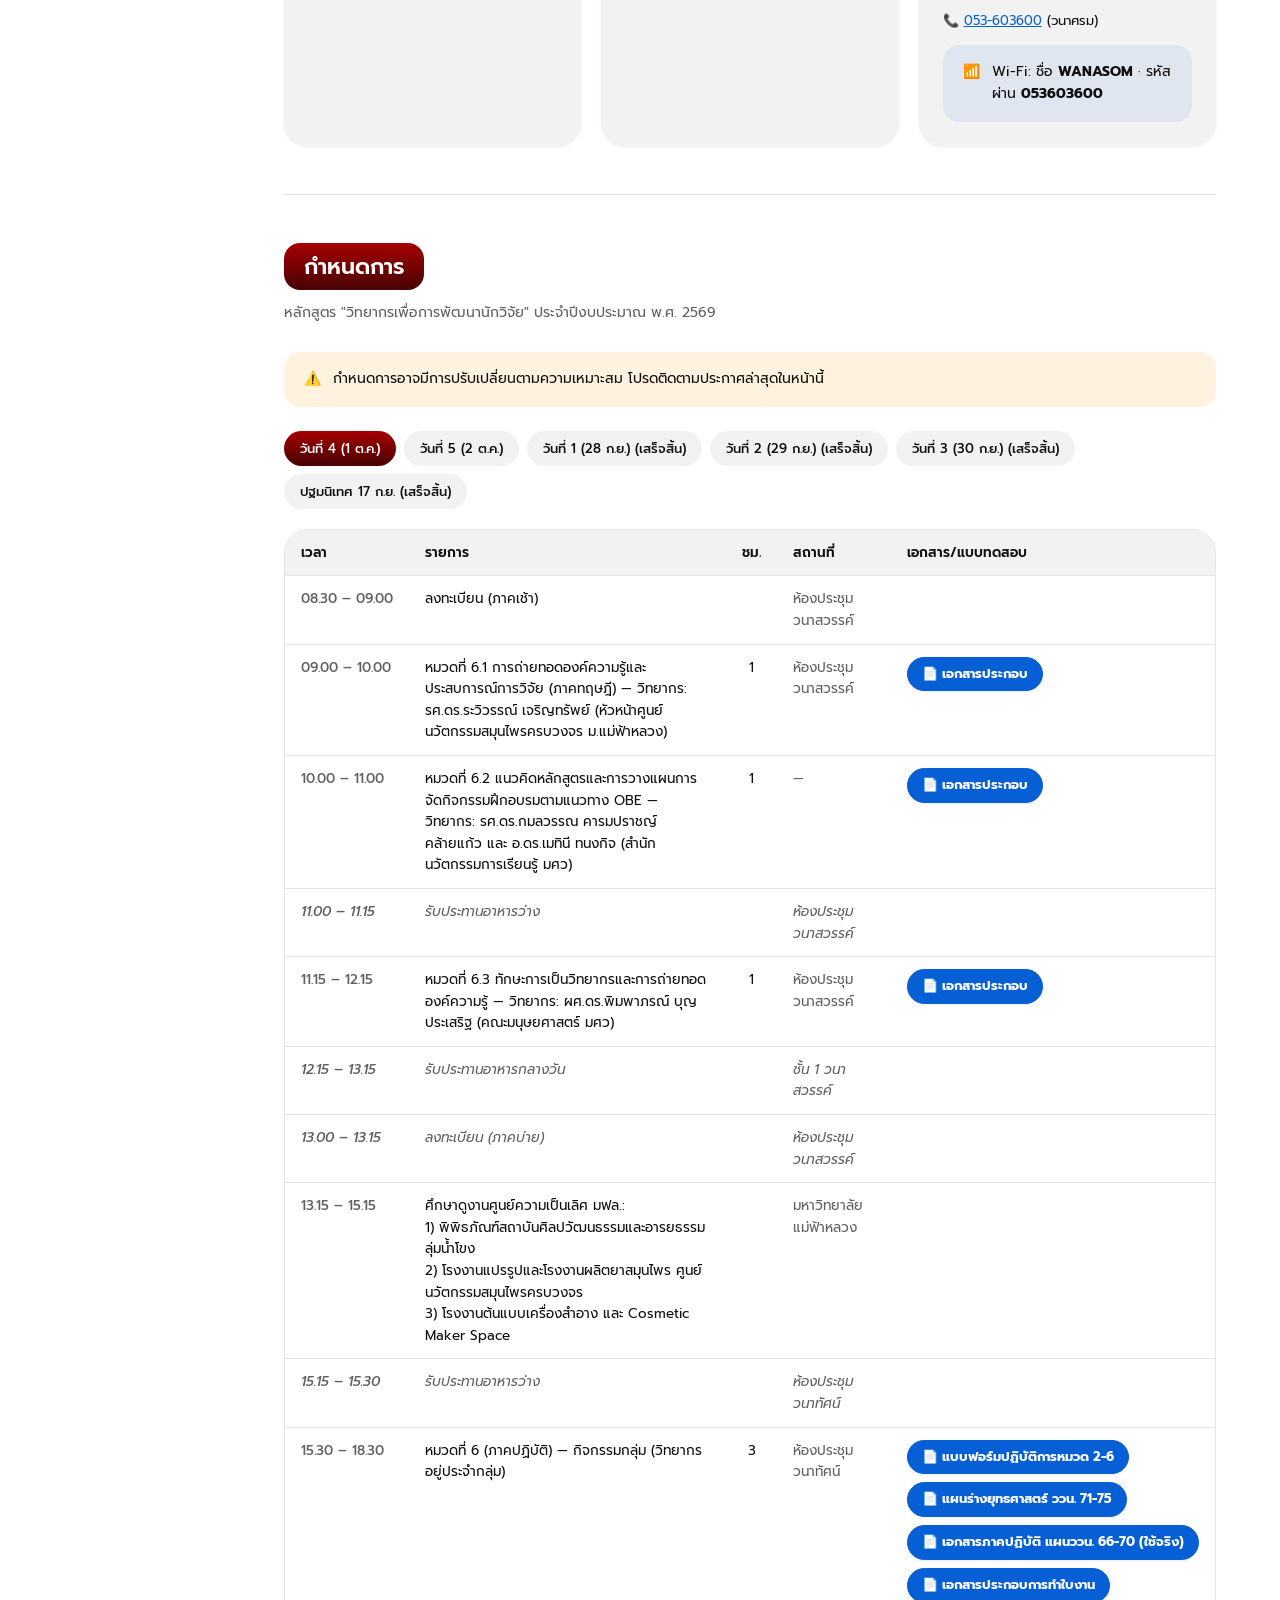
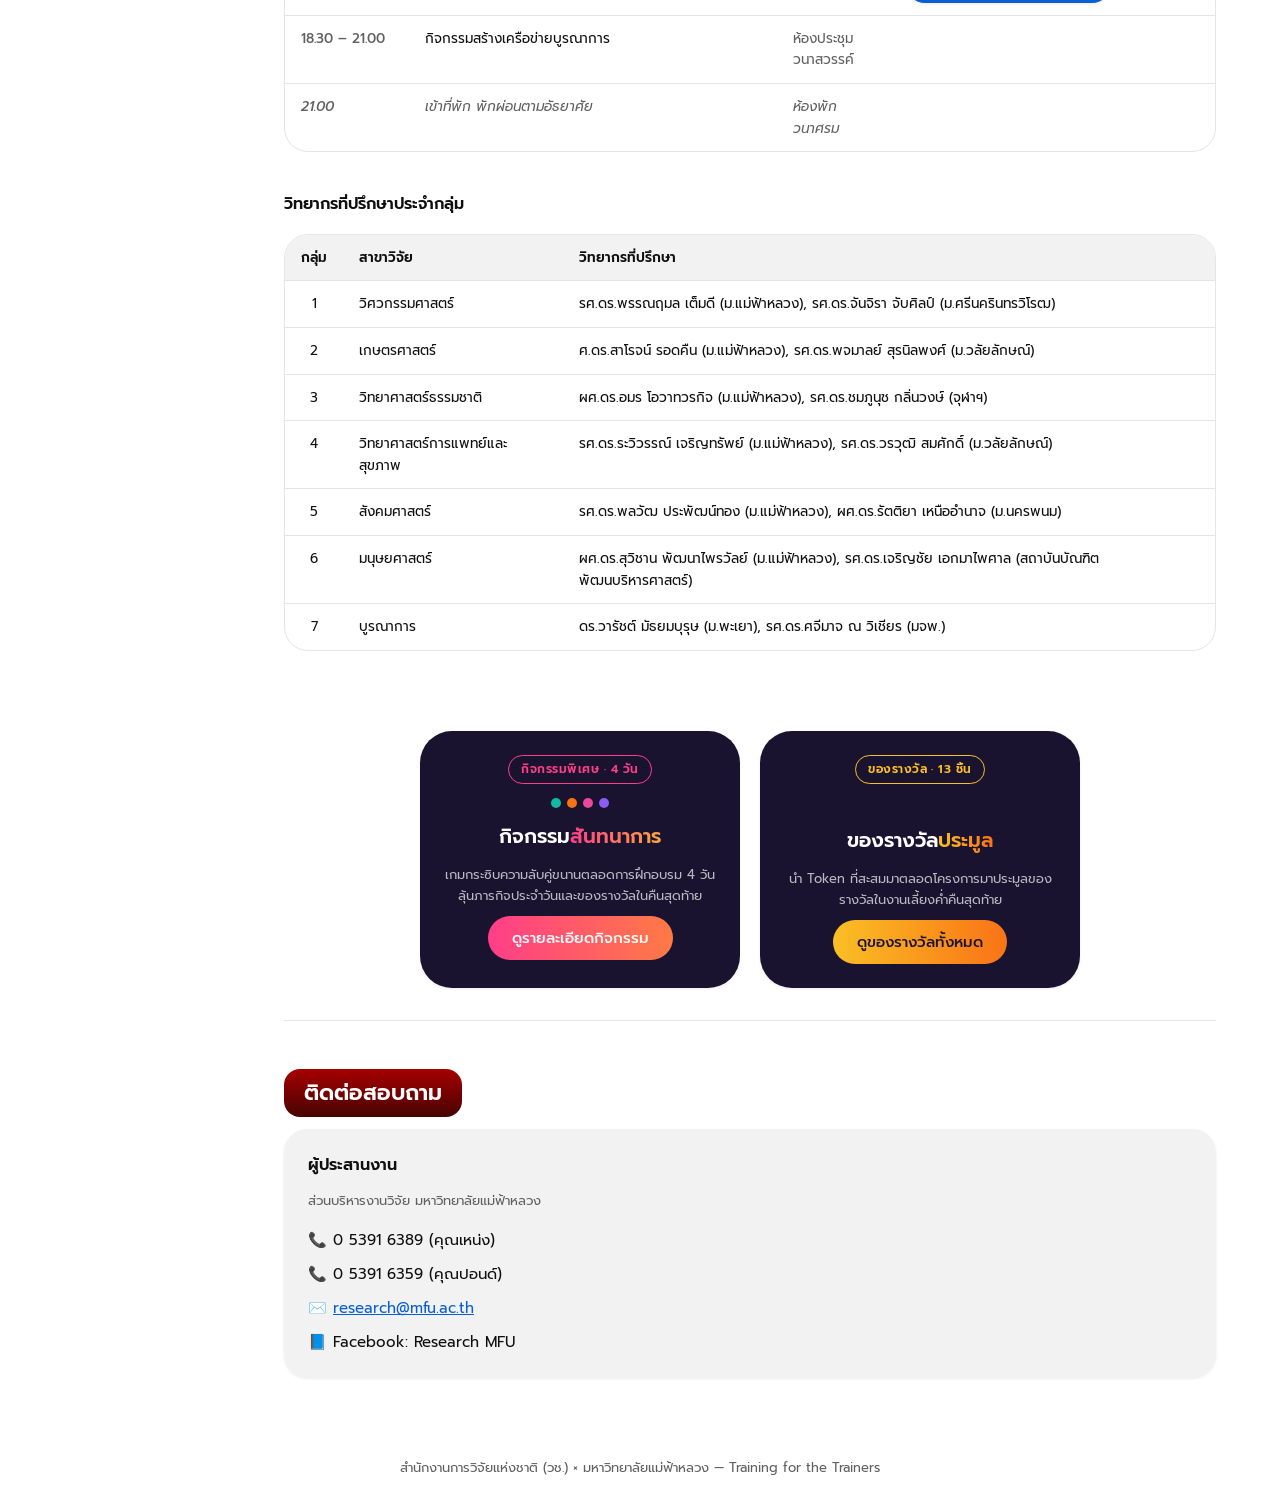
==== commit b574ccaf: "Rename passed-day label from "ผ่านไปแล้ว" to "เสร็จสิ้น" Co-Authored-By: Claude Sonnet 5 <noreply@an" ====
--- a/index.html
+++ b/index.html
@@ -470,10 +470,10 @@
       <div class="day-tabs" id="dayTabs">
         <button class="chip active" data-day="d4">วันที่ 4 (1 ต.ค.)</button>
         <button class="chip" data-day="d5">วันที่ 5 (2 ต.ค.)</button>
-        <button class="chip" data-day="d1">วันที่ 1 (28 ก.ย.) (ผ่านไปแล้ว)</button>
-        <button class="chip" data-day="d2">วันที่ 2 (29 ก.ย.) (ผ่านไปแล้ว)</button>
-        <button class="chip" data-day="d3">วันที่ 3 (30 ก.ย.) (ผ่านไปแล้ว)</button>
-        <button class="chip" data-day="orientation">ปฐมนิเทศ 17 ก.ย. (ผ่านไปแล้ว)</button>
+        <button class="chip" data-day="d1">วันที่ 1 (28 ก.ย.) (เสร็จสิ้น)</button>
+        <button class="chip" data-day="d2">วันที่ 2 (29 ก.ย.) (เสร็จสิ้น)</button>
+        <button class="chip" data-day="d3">วันที่ 3 (30 ก.ย.) (เสร็จสิ้น)</button>
+        <button class="chip" data-day="orientation">ปฐมนิเทศ 17 ก.ย. (เสร็จสิ้น)</button>
       </div>
 
       <div class="day-panel" id="panel-d1">
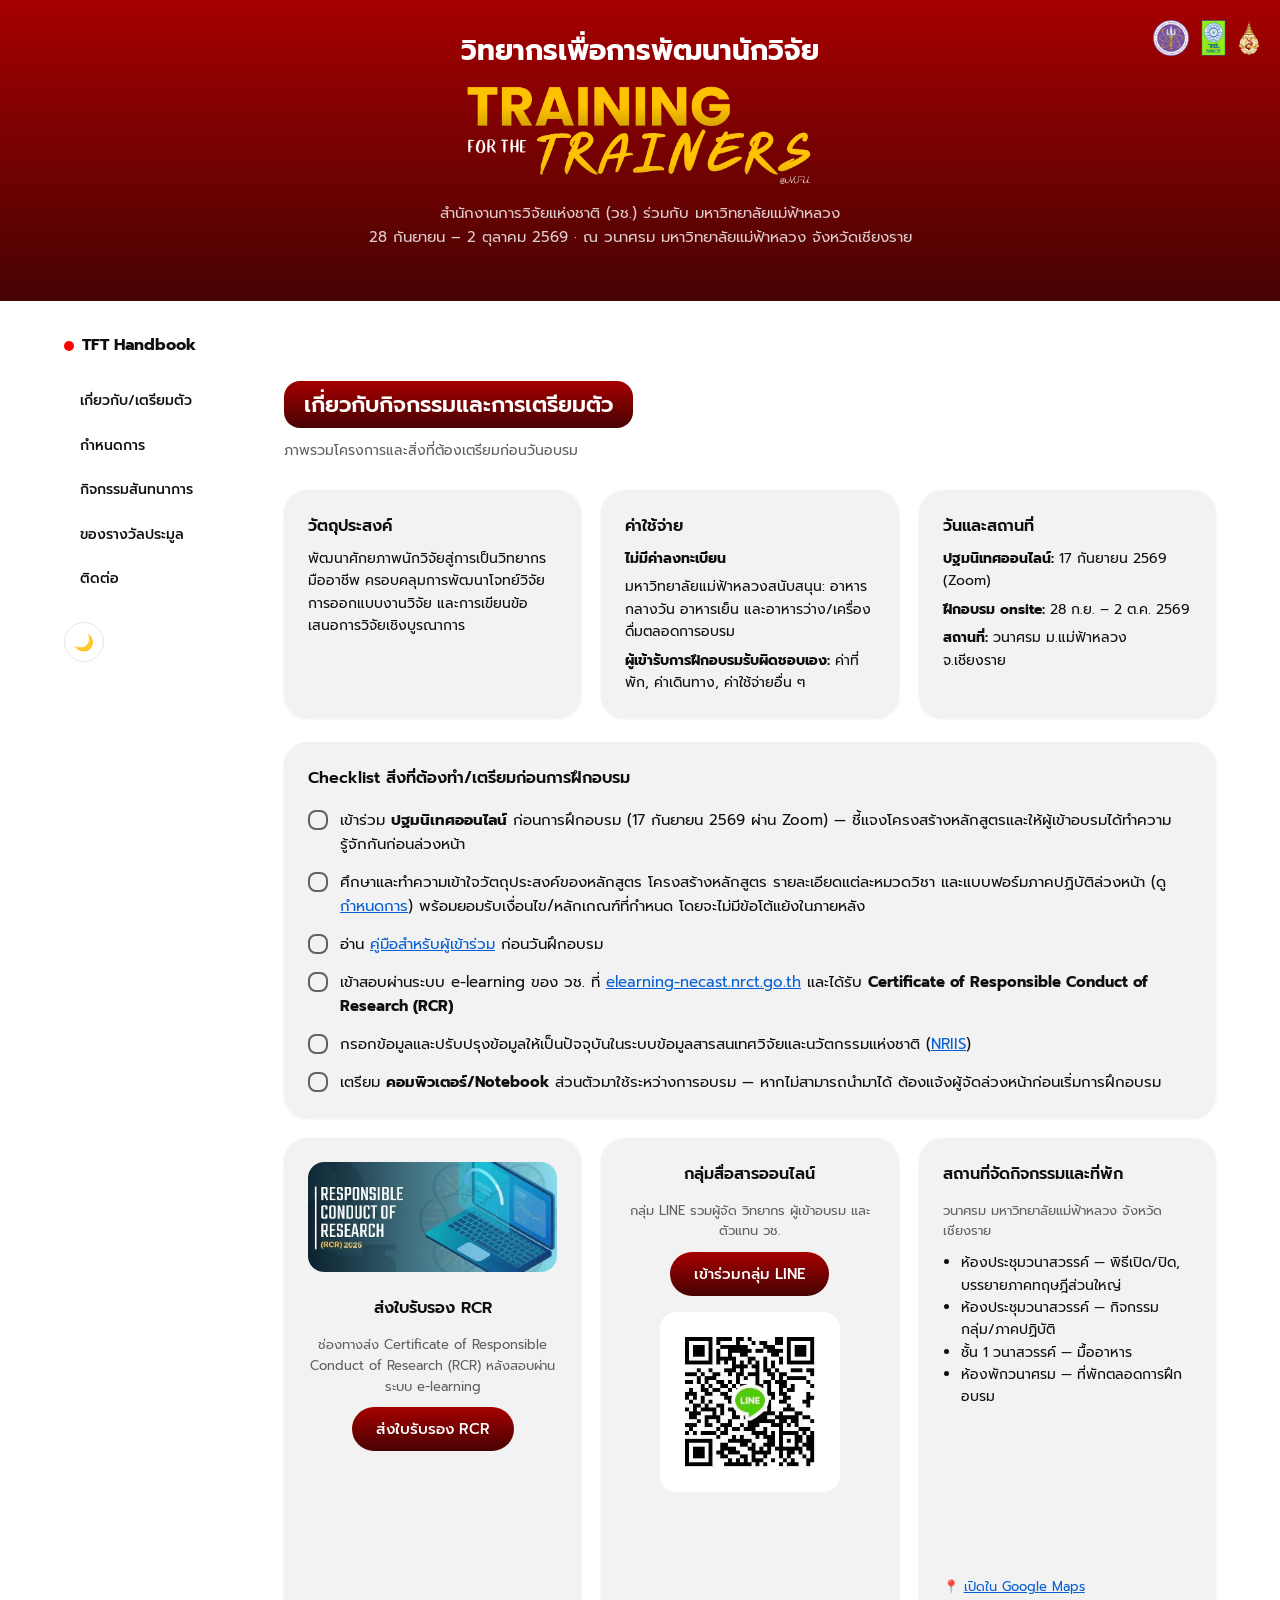
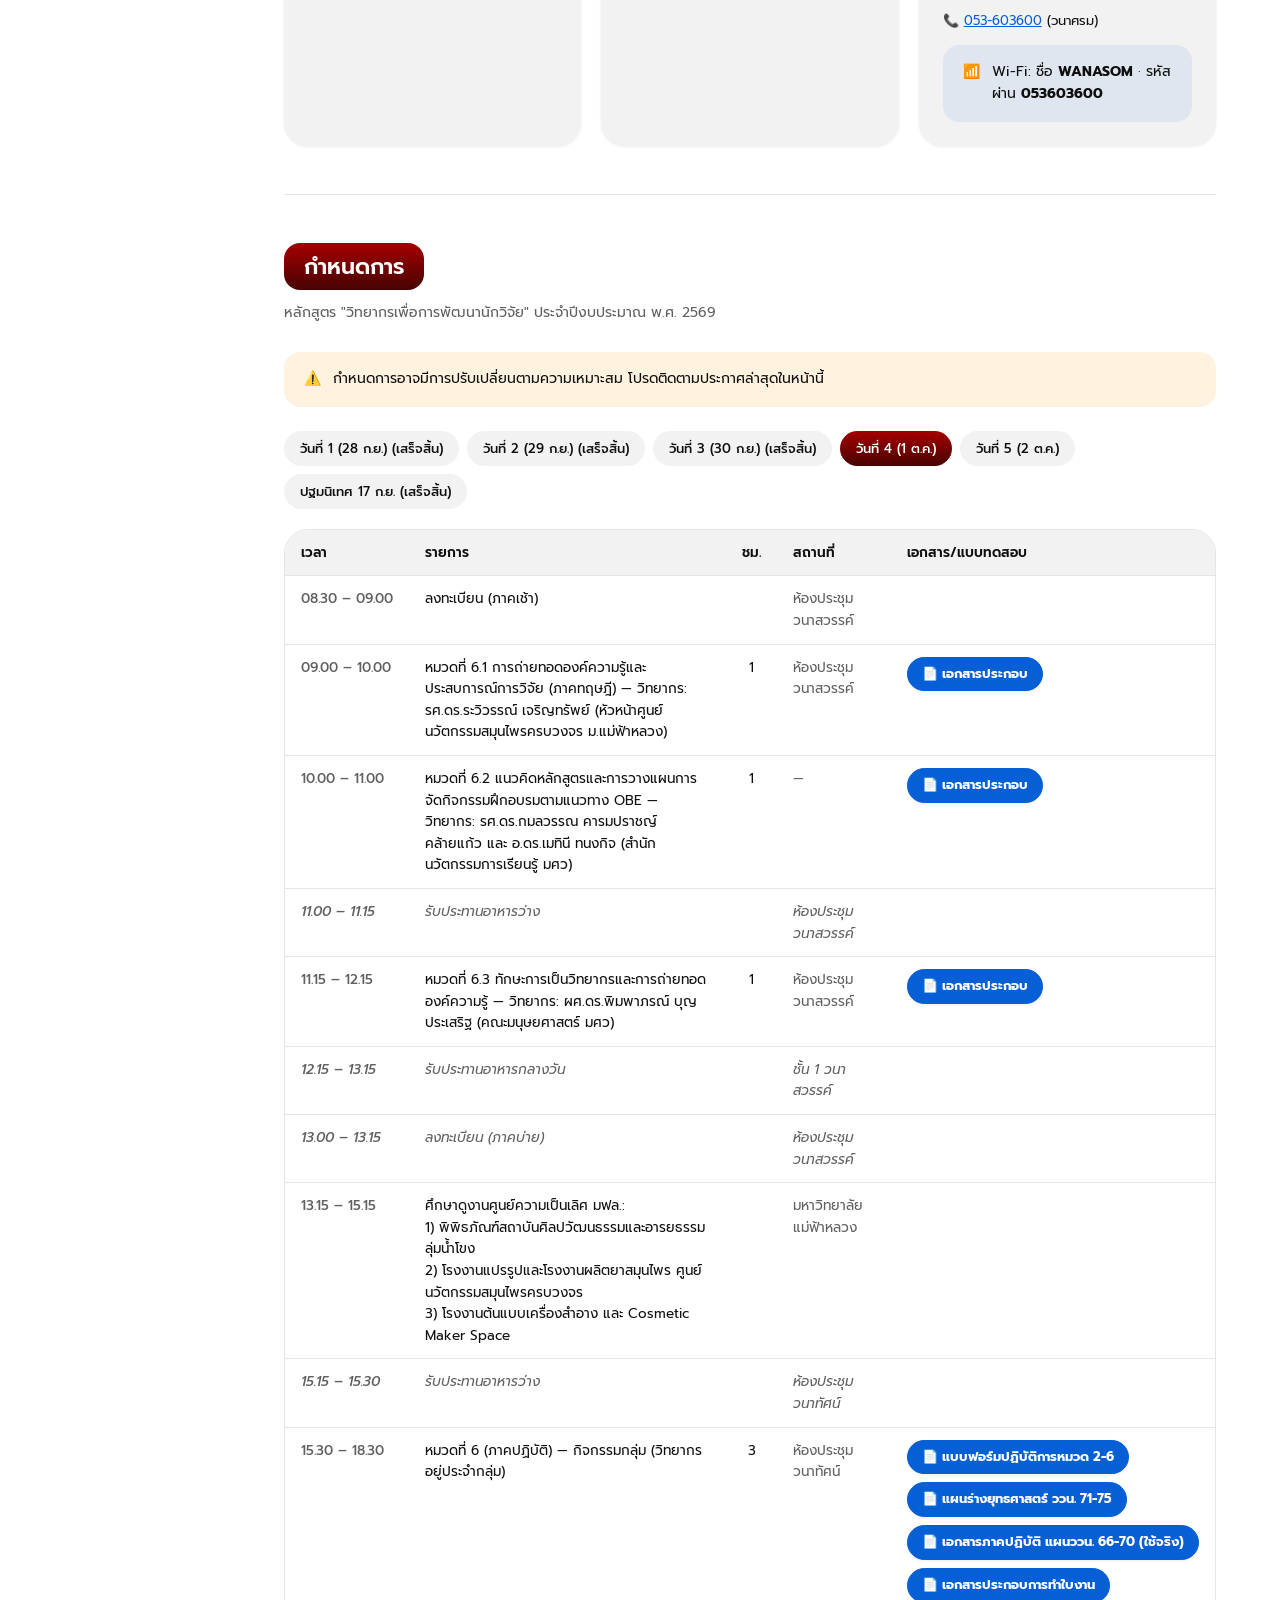
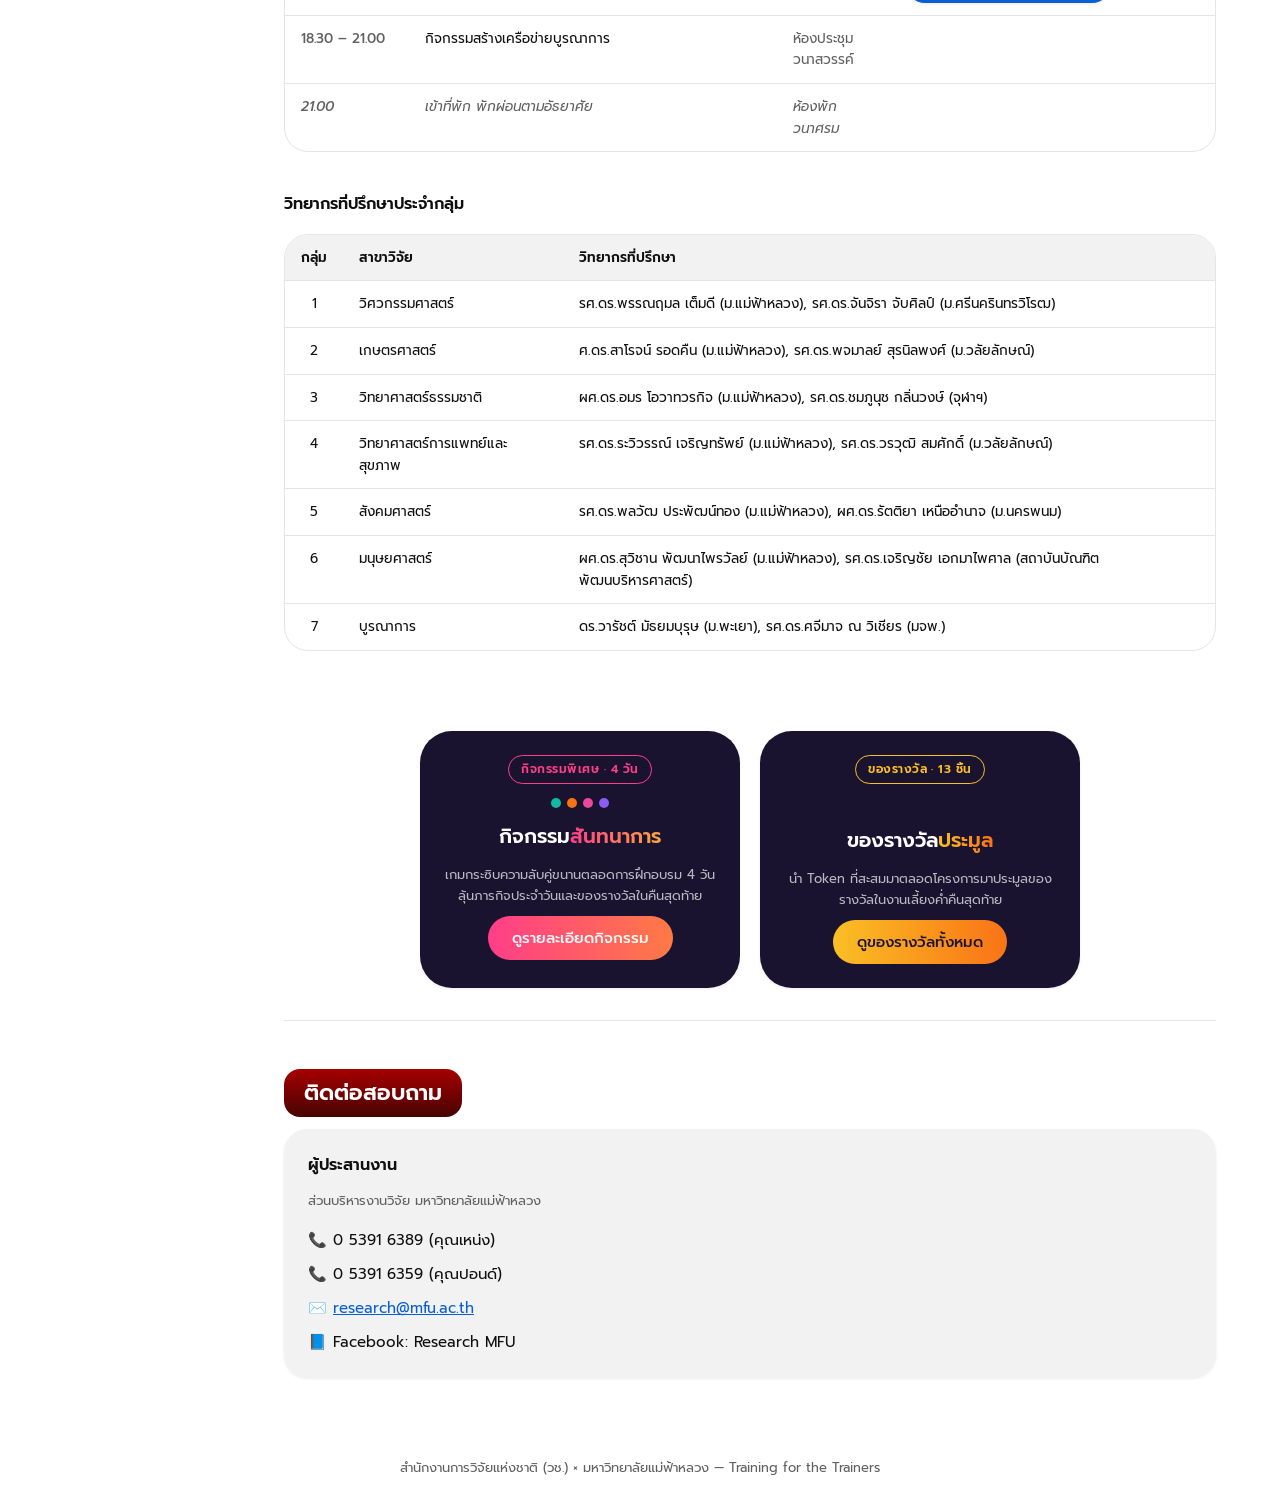
==== commit 59d4a4f7: "Restore วันที่ 1-3 tabs to their original front order, keep วันที่ 4 as default Moved the day tabs b" ====
--- a/index.html
+++ b/index.html
@@ -468,11 +468,11 @@
       </div>
 
       <div class="day-tabs" id="dayTabs">
-        <button class="chip active" data-day="d4">วันที่ 4 (1 ต.ค.)</button>
-        <button class="chip" data-day="d5">วันที่ 5 (2 ต.ค.)</button>
         <button class="chip" data-day="d1">วันที่ 1 (28 ก.ย.) (เสร็จสิ้น)</button>
         <button class="chip" data-day="d2">วันที่ 2 (29 ก.ย.) (เสร็จสิ้น)</button>
         <button class="chip" data-day="d3">วันที่ 3 (30 ก.ย.) (เสร็จสิ้น)</button>
+        <button class="chip active" data-day="d4">วันที่ 4 (1 ต.ค.)</button>
+        <button class="chip" data-day="d5">วันที่ 5 (2 ต.ค.)</button>
         <button class="chip" data-day="orientation">ปฐมนิเทศ 17 ก.ย. (เสร็จสิ้น)</button>
       </div>
 
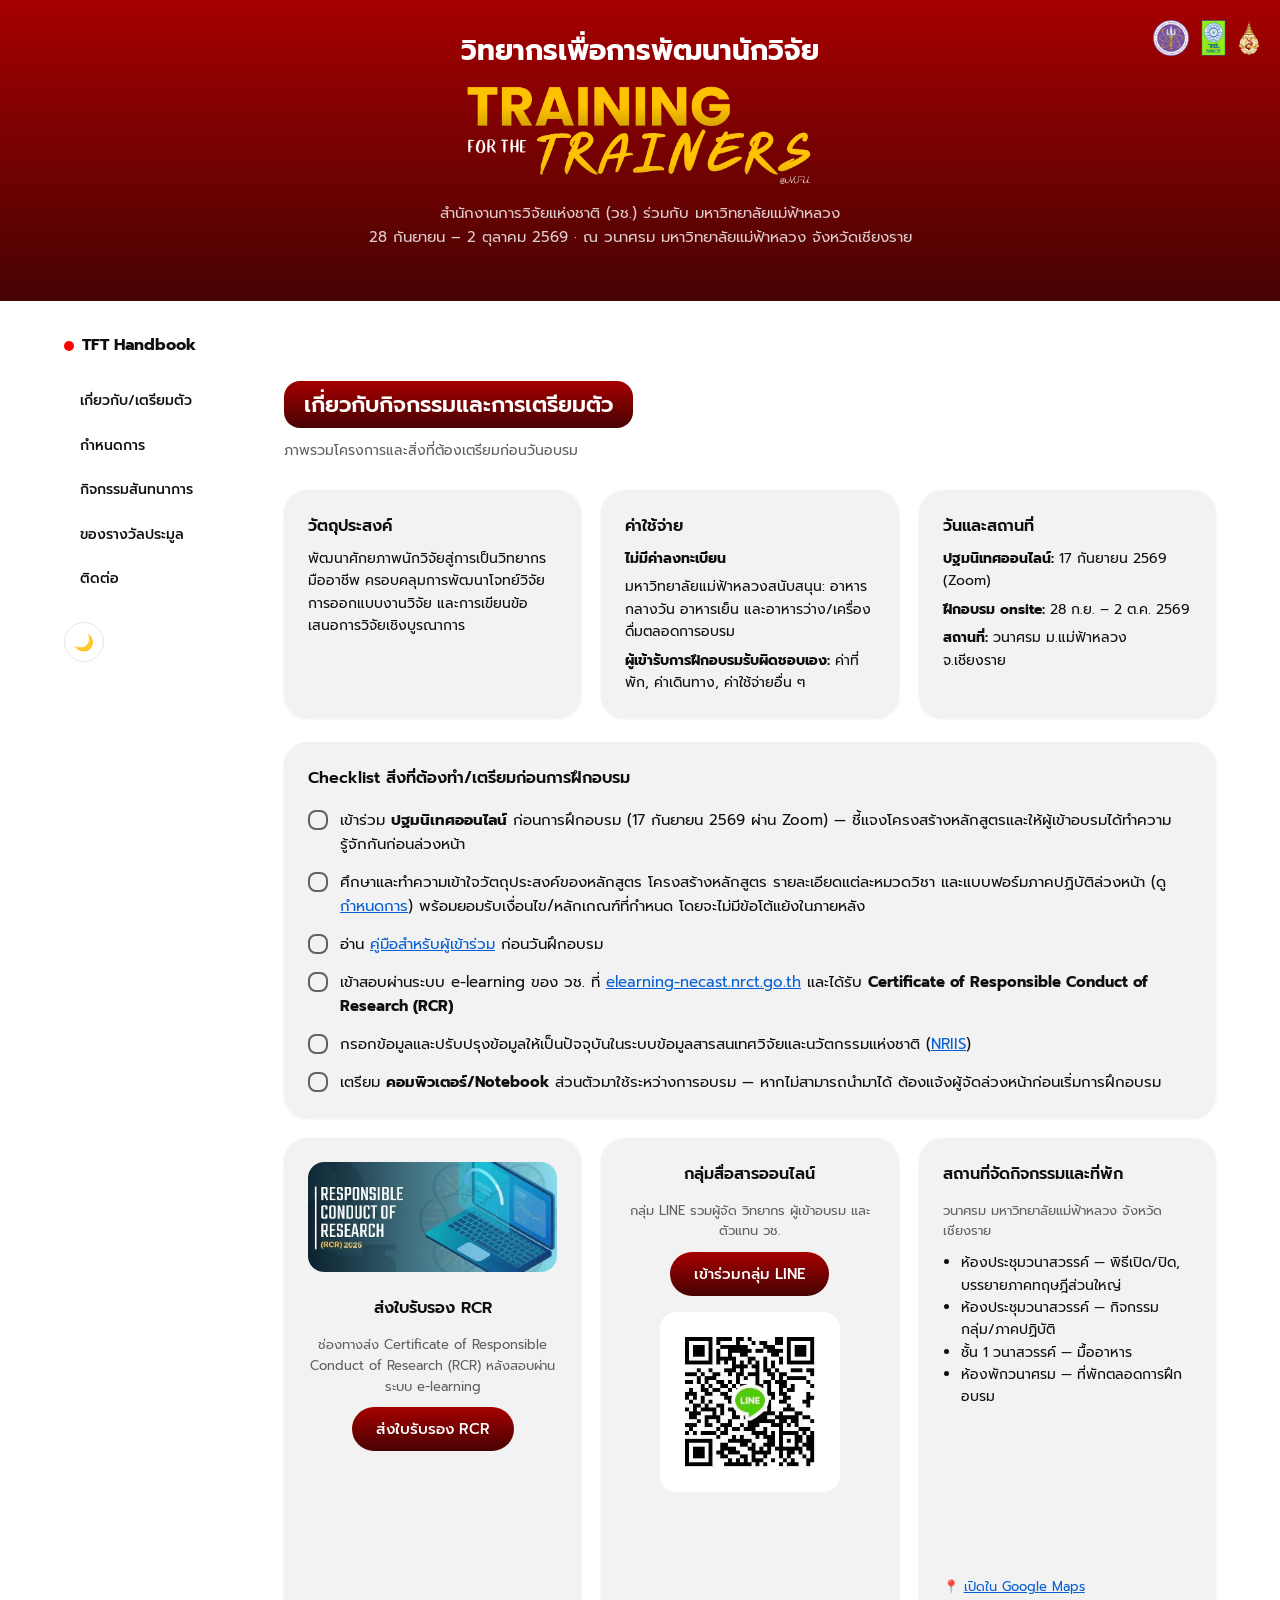
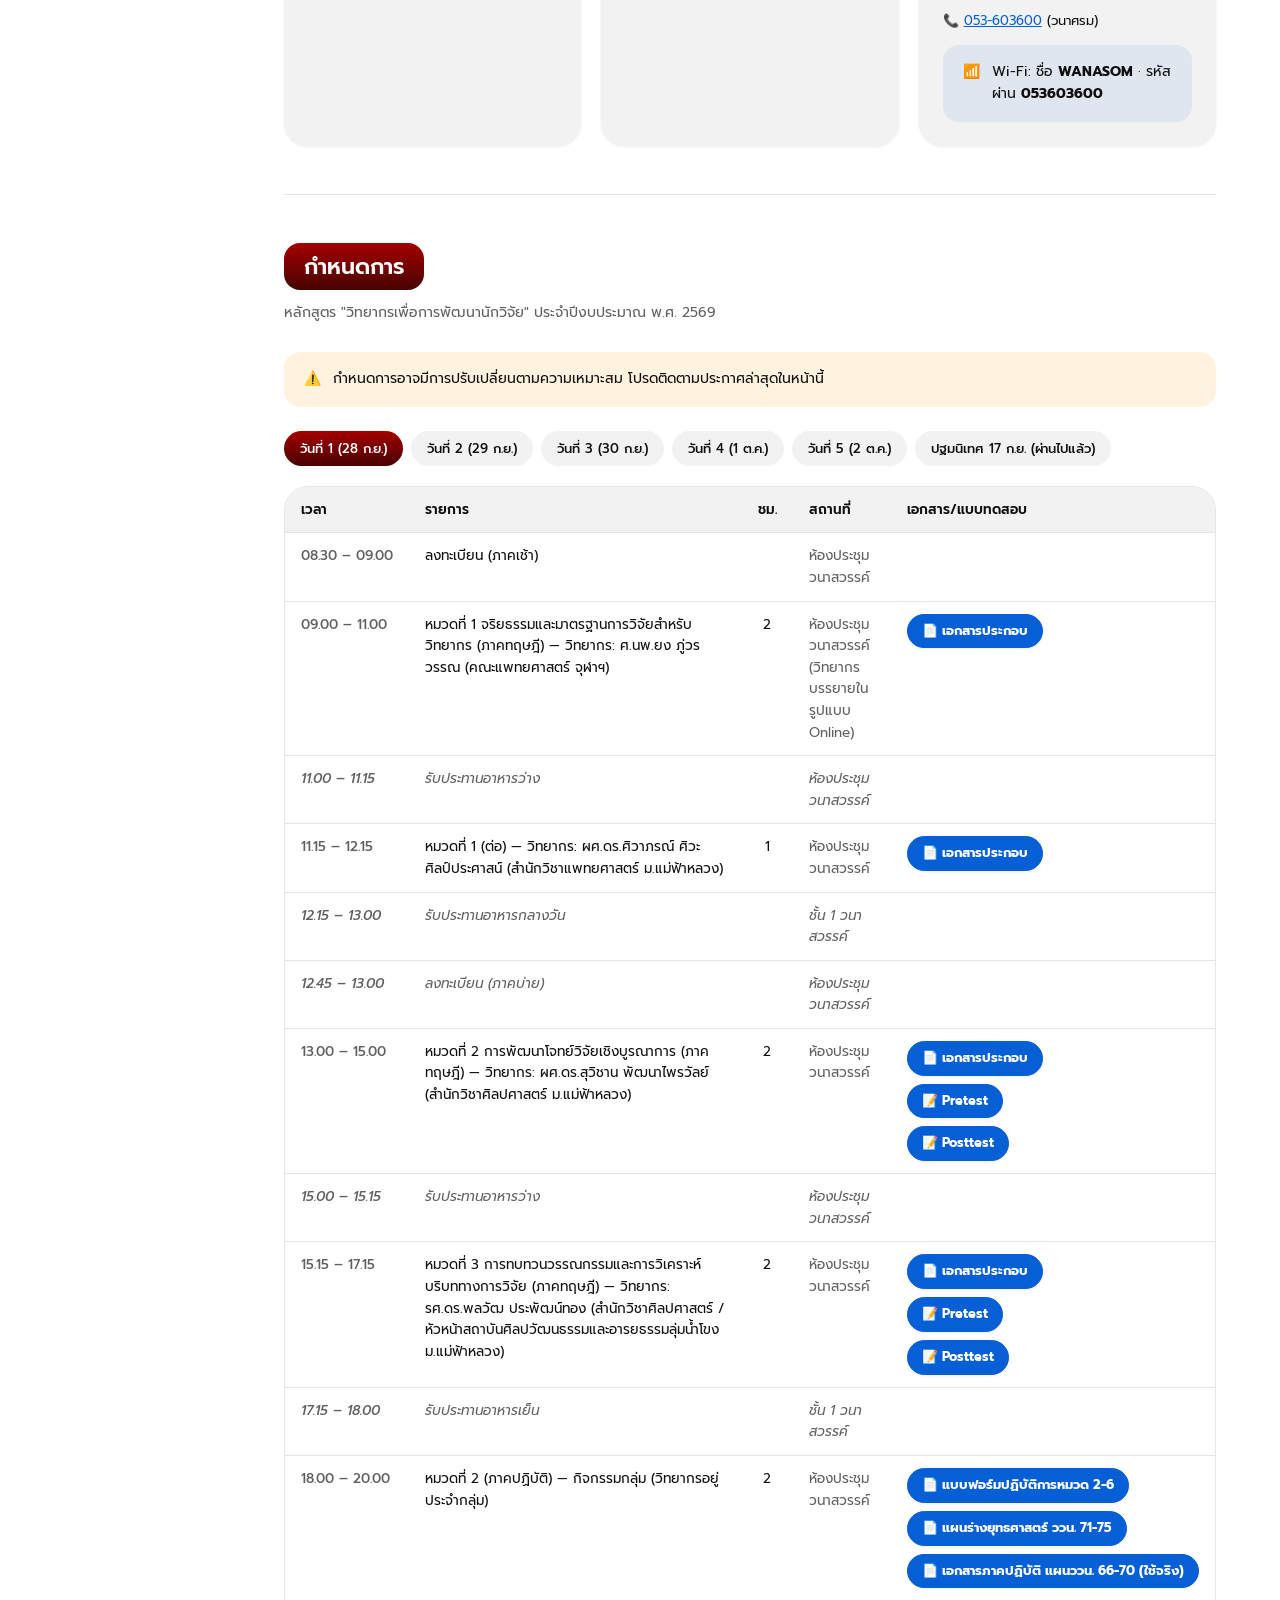
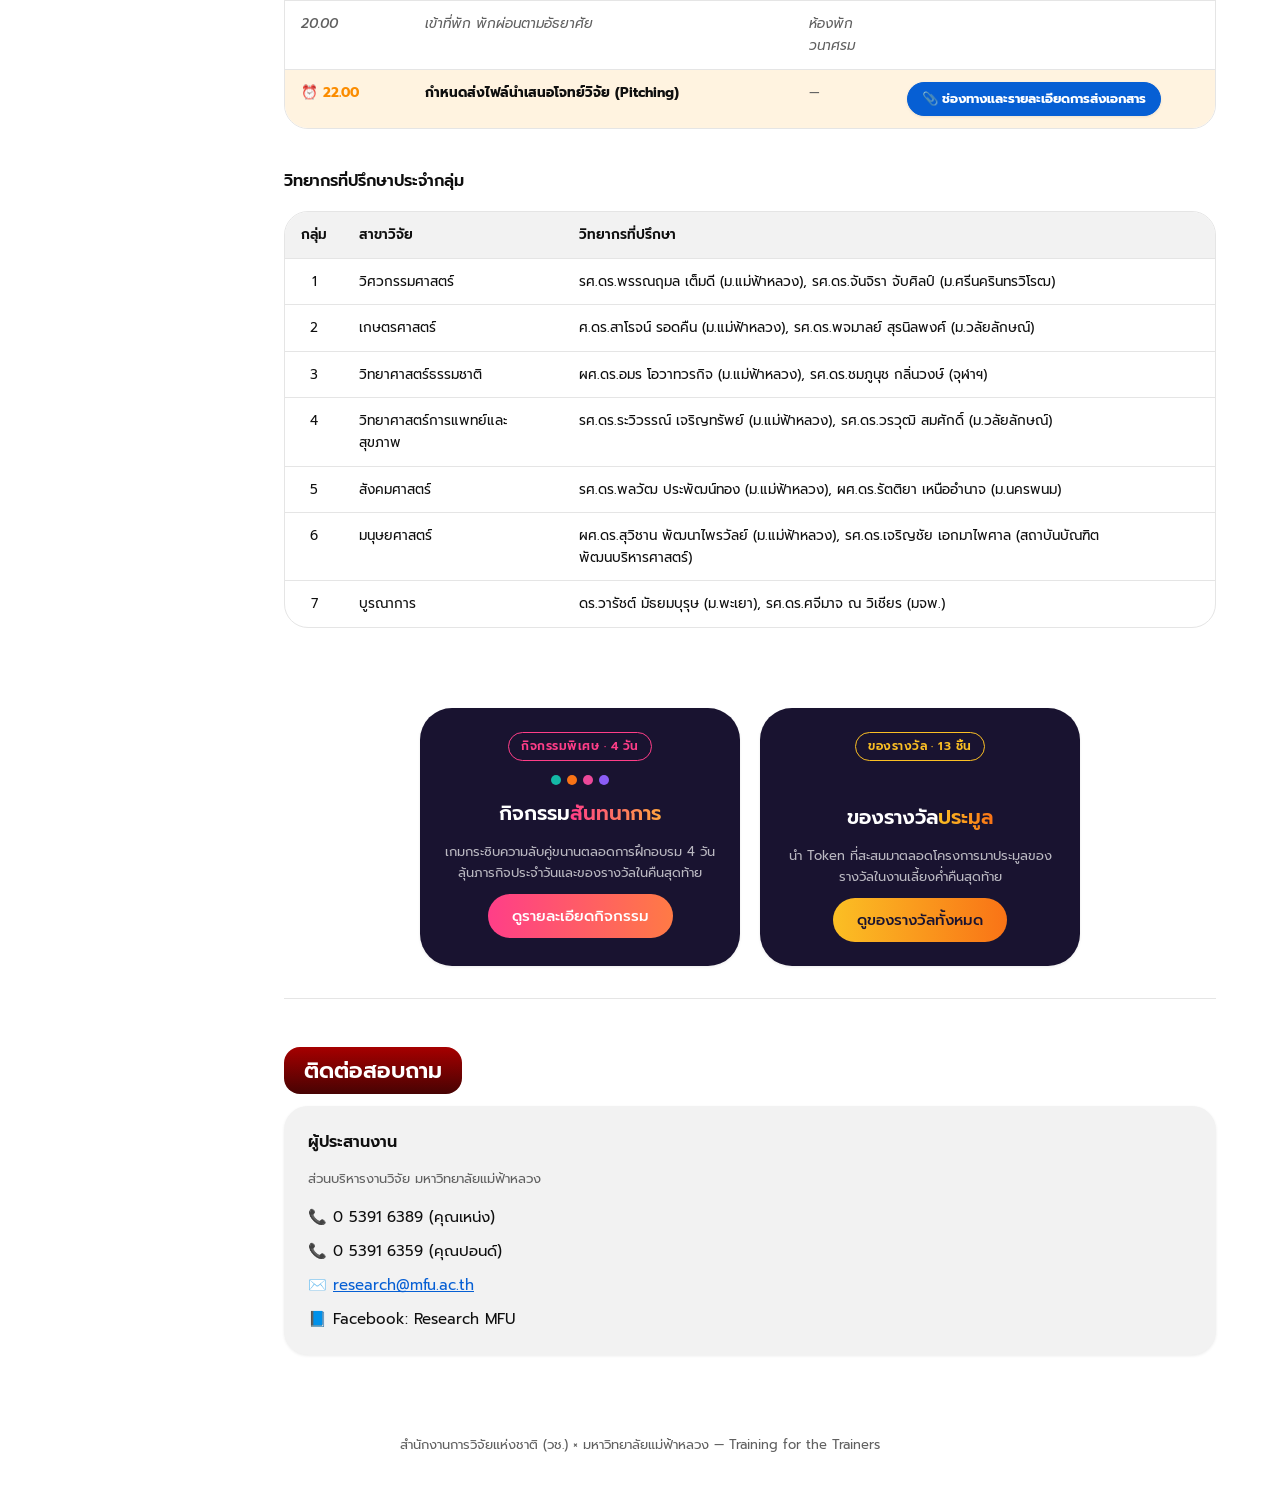
==== commit 781f925c: "feat: add worksheet 6 submission deadline and document link to schedule Co-Authored-By: Claude Sonne" ====
--- a/index.html
+++ b/index.html
@@ -304,7 +304,7 @@
 
     /* Stack schedule/mentor tables as cards on mobile instead of squeezing columns */
     .table-wrap{ overflow-x:visible; border:none; }
-    .schedule-table, .day7-table, .mentor-table{ display:block; min-width:0; width:100%; }
+    .schedule-table, .day7-table, .mentor-table{ min-width:0; width:100%; }
     .schedule-table thead, .day7-table thead, .mentor-table thead{
       position:absolute; width:1px; height:1px; overflow:hidden; clip:rect(0 0 0 0);
     }
@@ -322,9 +322,6 @@
       content:attr(data-label); flex:none; width:88px; font-weight:600;
       color:var(--color-text-secondary);
     }
-    .schedule-table td > *, .day7-table td > *, .mentor-table td > *{ min-width:0; }
-    .doc-links{ min-width:0; }
-    .doc-btn{ white-space:normal; word-break:break-word; }
     .schedule-table td.time::before{ content:"เวลา"; }
     .schedule-table td:nth-child(2)::before{ content:"รายการ"; }
     .schedule-table td.hours::before{ content:"ชม."; }
@@ -468,15 +465,15 @@
       </div>
 
       <div class="day-tabs" id="dayTabs">
-        <button class="chip" data-day="d1">วันที่ 1 (28 ก.ย.) (เสร็จสิ้น)</button>
-        <button class="chip" data-day="d2">วันที่ 2 (29 ก.ย.) (เสร็จสิ้น)</button>
-        <button class="chip" data-day="d3">วันที่ 3 (30 ก.ย.) (เสร็จสิ้น)</button>
-        <button class="chip active" data-day="d4">วันที่ 4 (1 ต.ค.)</button>
+        <button class="chip active" data-day="d1">วันที่ 1 (28 ก.ย.)</button>
+        <button class="chip" data-day="d2">วันที่ 2 (29 ก.ย.)</button>
+        <button class="chip" data-day="d3">วันที่ 3 (30 ก.ย.)</button>
+        <button class="chip" data-day="d4">วันที่ 4 (1 ต.ค.)</button>
         <button class="chip" data-day="d5">วันที่ 5 (2 ต.ค.)</button>
-        <button class="chip" data-day="orientation">ปฐมนิเทศ 17 ก.ย. (เสร็จสิ้น)</button>
-      </div>
-
-      <div class="day-panel" id="panel-d1">
+        <button class="chip" data-day="orientation">ปฐมนิเทศ 17 ก.ย. (ผ่านไปแล้ว)</button>
+      </div>
+
+      <div class="day-panel active" id="panel-d1">
         <div class="table-wrap">
           <table class="schedule-table">
             <thead><tr><th>เวลา</th><th>รายการ</th><th>ชม.</th><th>สถานที่</th><th>เอกสาร/แบบทดสอบ</th></tr></thead>
@@ -504,7 +501,8 @@
           <table class="schedule-table">
             <thead><tr><th>เวลา</th><th>รายการ</th><th>ชม.</th><th>สถานที่</th><th>เอกสาร/แบบทดสอบ</th></tr></thead>
             <tbody>
-              <tr><td class="time">08.30 – 09.00</td><td>ลงทะเบียน (ภาคเช้า)</td><td class="hours"></td><td class="place">ห้องประชุมวนาสวรรค์</td><td class="docs"></td></tr>
+              <tr><td class="time">08.30 – 08.45</td><td>ลงทะเบียน (ภาคเช้า)</td><td class="hours"></td><td class="place">ห้องประชุมวนาสวรรค์</td><td class="docs"></td></tr>
+              <tr><td class="time">08.45 – 09.00</td><td>พิธีเปิด — กล่าวต้อนรับ โดย รองอธิการบดี ม.แม่ฟ้าหลวง (ศ.ดร.สุจิตรา วงศ์เกษมจิตต์); กล่าวเปิดกิจกรรม โดย ผู้อำนวยการ วช. หรือผู้แทน</td><td class="hours"></td><td class="place">ห้องประชุมวนาสวรรค์</td><td class="docs"></td></tr>
               <tr><td class="time">09.00 – 10.00</td><td>หมวดที่ 3 การทบทวนวรรณกรรมและการวิเคราะห์บริบททางการวิจัย และการนำเสนอโจทย์การวิจัย (ภาคปฏิบัติ) — กิจกรรมกลุ่ม (วิทยากรอยู่ประจำกลุ่ม)</td><td class="hours">1</td><td class="place">ห้องประชุมวนาสวรรค์</td><td class="docs"><div class="doc-links"><a class="doc-btn" href="https://drive.google.com/drive/folders/1Qrn0BP0WqpQSf2ogEM8426C7iLl8SGl1" target="_blank" rel="noopener">📄 แบบฟอร์มปฏิบัติการหมวด 2-6</a><a class="doc-btn" href="https://drive.google.com/drive/folders/1Emk8OMmABFGaujmc94L6D7M79qdt0bOP" target="_blank" rel="noopener">📄 แผนร่างยุทธศาสตร์ ววน. 71-75</a><a class="doc-btn" href="https://drive.google.com/drive/folders/1qmT05z2b6j9jgvS5aXUa-TXeAMJWwj51" target="_blank" rel="noopener">📄 เอกสารภาคปฏิบัติ แผนววน. 66-70 (ใช้จริง)</a></div></td></tr>
               <tr><td class="time">10.00 – 11.00</td><td>นำเสนอโจทย์วิจัย (Pitching) — นำเสนอกลุ่มละ 5 นาที คอมเมนต์โดยผู้ทรงคุณวุฒิ 2 ท่าน</td><td class="hours">1</td><td class="place">ห้องประชุมวนาสวรรค์</td><td class="docs"><div class="doc-links"><a class="doc-btn" href="https://claude.ai/artifact/GusDaRyxH7hsmpvyqSkLeB?sk=0PYNComjGCDdqm-JKvPvDA" target="_blank" rel="noopener">📎 ช่องทางและรายละเอียดการส่งเอกสาร</a></div></td></tr>
               <tr class="break"><td class="time">11.00 – 11.15</td><td>รับประทานอาหารว่าง</td><td class="hours"></td><td class="place">ห้องประชุมวนาสวรรค์</td><td class="docs"></td></tr>
@@ -526,8 +524,7 @@
           <table class="schedule-table">
             <thead><tr><th>เวลา</th><th>รายการ</th><th>ชม.</th><th>สถานที่</th><th>เอกสาร/แบบทดสอบ</th></tr></thead>
             <tbody>
-              <tr><td class="time">08.30 – 08.45</td><td>ลงทะเบียน (ภาคเช้า)</td><td class="hours"></td><td class="place">ห้องประชุมวนาสวรรค์</td><td class="docs"></td></tr>
-              <tr><td class="time">08.45 – 09.00</td><td>พิธีเปิด — กล่าวต้อนรับ โดย รองอธิการบดี ม.แม่ฟ้าหลวง (ศ.ดร.สุจิตรา วงศ์เกษมจิตต์); กล่าวเปิดกิจกรรม โดย ผู้อำนวยการ วช. หรือผู้แทน</td><td class="hours"></td><td class="place">ห้องประชุมวนาสวรรค์</td><td class="docs"></td></tr>
+              <tr><td class="time">08.30 – 09.00</td><td>ลงทะเบียน (ภาคเช้า)</td><td class="hours"></td><td class="place">ห้องประชุมวนาสวรรค์</td><td class="docs"></td></tr>
               <tr><td class="time">09.00 – 10.30</td><td>หมวดที่ 5 การเขียนข้อเสนอการวิจัยเชิงบูรณาการ (ภาคทฤษฎี) — วิทยากร: ศ.ดร.ผดุงศักดิ์ รัตนเดโช (ผู้ทรงคุณวุฒิ สำนักงานการวิจัยแห่งชาติ และ บพท.)</td><td class="hours">3</td><td class="place">ห้องประชุมวนาสวรรค์</td><td class="docs"><div class="doc-links"><a class="doc-btn" href="https://drive.google.com/drive/folders/1gPuDlipSTTzfKlDqLOUMG5BZMe4o4eFz" target="_blank" rel="noopener">📄 เอกสารประกอบ</a><a class="doc-btn" href="https://forms.gle/MuqQ5gR3vzzR1F1M6" target="_blank" rel="noopener">📝 Pretest</a><a class="doc-btn" href="https://forms.gle/qC1QE2LYCcG8ouN78" target="_blank" rel="noopener">📝 Posttest</a></div></td></tr>
               <tr class="break"><td class="time">10.30 – 10.45</td><td>รับประทานอาหารว่าง</td><td class="hours"></td><td class="place">ห้องประชุมวนาสวรรค์</td><td class="docs"></td></tr>
               <tr><td class="time">10.45 – 12.00</td><td>หมวดที่ 5 (ภาคทฤษฎี ต่อ) — วิทยากร: ศ.ดร.ผดุงศักดิ์ รัตนเดโช</td><td class="hours"></td><td class="place">ห้องประชุมวนาสวรรค์</td><td class="docs"><div class="doc-links"><a class="doc-btn" href="https://drive.google.com/drive/folders/1gPuDlipSTTzfKlDqLOUMG5BZMe4o4eFz" target="_blank" rel="noopener">📄 เอกสารประกอบ</a><a class="doc-btn" href="https://forms.gle/MuqQ5gR3vzzR1F1M6" target="_blank" rel="noopener">📝 Pretest</a><a class="doc-btn" href="https://forms.gle/qC1QE2LYCcG8ouN78" target="_blank" rel="noopener">📝 Posttest</a></div></td></tr>
@@ -542,7 +539,7 @@
         </div>
       </div>
 
-      <div class="day-panel active" id="panel-d4">
+      <div class="day-panel" id="panel-d4">
         <div class="table-wrap">
           <table class="schedule-table">
             <thead><tr><th>เวลา</th><th>รายการ</th><th>ชม.</th><th>สถานที่</th><th>เอกสาร/แบบทดสอบ</th></tr></thead>
@@ -556,9 +553,10 @@
               <tr class="break"><td class="time">13.00 – 13.15</td><td>ลงทะเบียน (ภาคบ่าย)</td><td class="hours"></td><td class="place">ห้องประชุมวนาสวรรค์</td><td class="docs"></td></tr>
               <tr><td class="time">13.15 – 15.15</td><td>ศึกษาดูงานศูนย์ความเป็นเลิศ มฟล.:<br>1) พิพิธภัณฑ์สถาบันศิลปวัฒนธรรมและอารยธรรมลุ่มน้ำโขง<br>2) โรงงานแปรรูปและโรงงานผลิตยาสมุนไพร ศูนย์นวัตกรรมสมุนไพรครบวงจร<br>3) โรงงานต้นแบบเครื่องสำอาง และ Cosmetic Maker Space</td><td class="hours"></td><td class="place">มหาวิทยาลัยแม่ฟ้าหลวง</td><td class="docs"></td></tr>
               <tr class="break"><td class="time">15.15 – 15.30</td><td>รับประทานอาหารว่าง</td><td class="hours"></td><td class="place">ห้องประชุมวนาทัศน์</td><td class="docs"></td></tr>
-              <tr><td class="time">15.30 – 18.30</td><td>หมวดที่ 6 (ภาคปฏิบัติ) — กิจกรรมกลุ่ม (วิทยากรอยู่ประจำกลุ่ม)</td><td class="hours">3</td><td class="place">ห้องประชุมวนาทัศน์</td><td class="docs"><div class="doc-links"><a class="doc-btn" href="https://drive.google.com/drive/folders/1Qrn0BP0WqpQSf2ogEM8426C7iLl8SGl1" target="_blank" rel="noopener">📄 แบบฟอร์มปฏิบัติการหมวด 2-6</a><a class="doc-btn" href="https://drive.google.com/drive/folders/1Emk8OMmABFGaujmc94L6D7M79qdt0bOP" target="_blank" rel="noopener">📄 แผนร่างยุทธศาสตร์ ววน. 71-75</a><a class="doc-btn" href="https://drive.google.com/drive/folders/1qmT05z2b6j9jgvS5aXUa-TXeAMJWwj51" target="_blank" rel="noopener">📄 เอกสารภาคปฏิบัติ แผนววน. 66-70 (ใช้จริง)</a><a class="doc-btn" href="https://drive.google.com/drive/folders/1LVPJbpK2N-OW1upiGBRboLuESx-G_EOp" target="_blank" rel="noopener">📄 เอกสารประกอบการทำใบงาน</a></div></td></tr>
+              <tr><td class="time">15.30 – 18.30</td><td>หมวดที่ 6 (ภาคปฏิบัติ) — กิจกรรมกลุ่ม (วิทยากรอยู่ประจำกลุ่ม)</td><td class="hours">3</td><td class="place">ห้องประชุมวนาทัศน์</td><td class="docs"><div class="doc-links"><a class="doc-btn" href="https://drive.google.com/drive/folders/1Qrn0BP0WqpQSf2ogEM8426C7iLl8SGl1" target="_blank" rel="noopener">📄 แบบฟอร์มปฏิบัติการหมวด 2-6</a><a class="doc-btn" href="https://drive.google.com/drive/folders/1Emk8OMmABFGaujmc94L6D7M79qdt0bOP" target="_blank" rel="noopener">📄 แผนร่างยุทธศาสตร์ ววน. 71-75</a><a class="doc-btn" href="https://drive.google.com/drive/folders/1qmT05z2b6j9jgvS5aXUa-TXeAMJWwj51" target="_blank" rel="noopener">📄 เอกสารภาคปฏิบัติ แผนววน. 66-70 (ใช้จริง)</a></div></td></tr>
               <tr><td class="time">18.30 – 21.00</td><td>กิจกรรมสร้างเครือข่ายบูรณาการ</td><td class="hours"></td><td class="place">ห้องประชุมวนาสวรรค์</td><td class="docs"></td></tr>
               <tr class="break"><td class="time">21.00</td><td>เข้าที่พัก พักผ่อนตามอัธยาศัย</td><td class="hours"></td><td class="place">ห้องพักวนาศรม</td><td class="docs"></td></tr>
+              <tr class="deadline"><td class="time">⏰ 22.00</td><td><strong>กำหนดส่งไฟล์ใบงานที่ 6</strong></td><td class="hours"></td><td class="place">—</td><td class="docs"><div class="doc-links"><a class="doc-btn" href="https://claude.ai/code/artifact/8c38ef2d-cdc3-4506-b5d5-3f1cf80bc72b" target="_blank" rel="noopener">📎 ช่องทางและรายละเอียดการส่งเอกสาร</a></div></td></tr>
             </tbody>
           </table>
         </div>
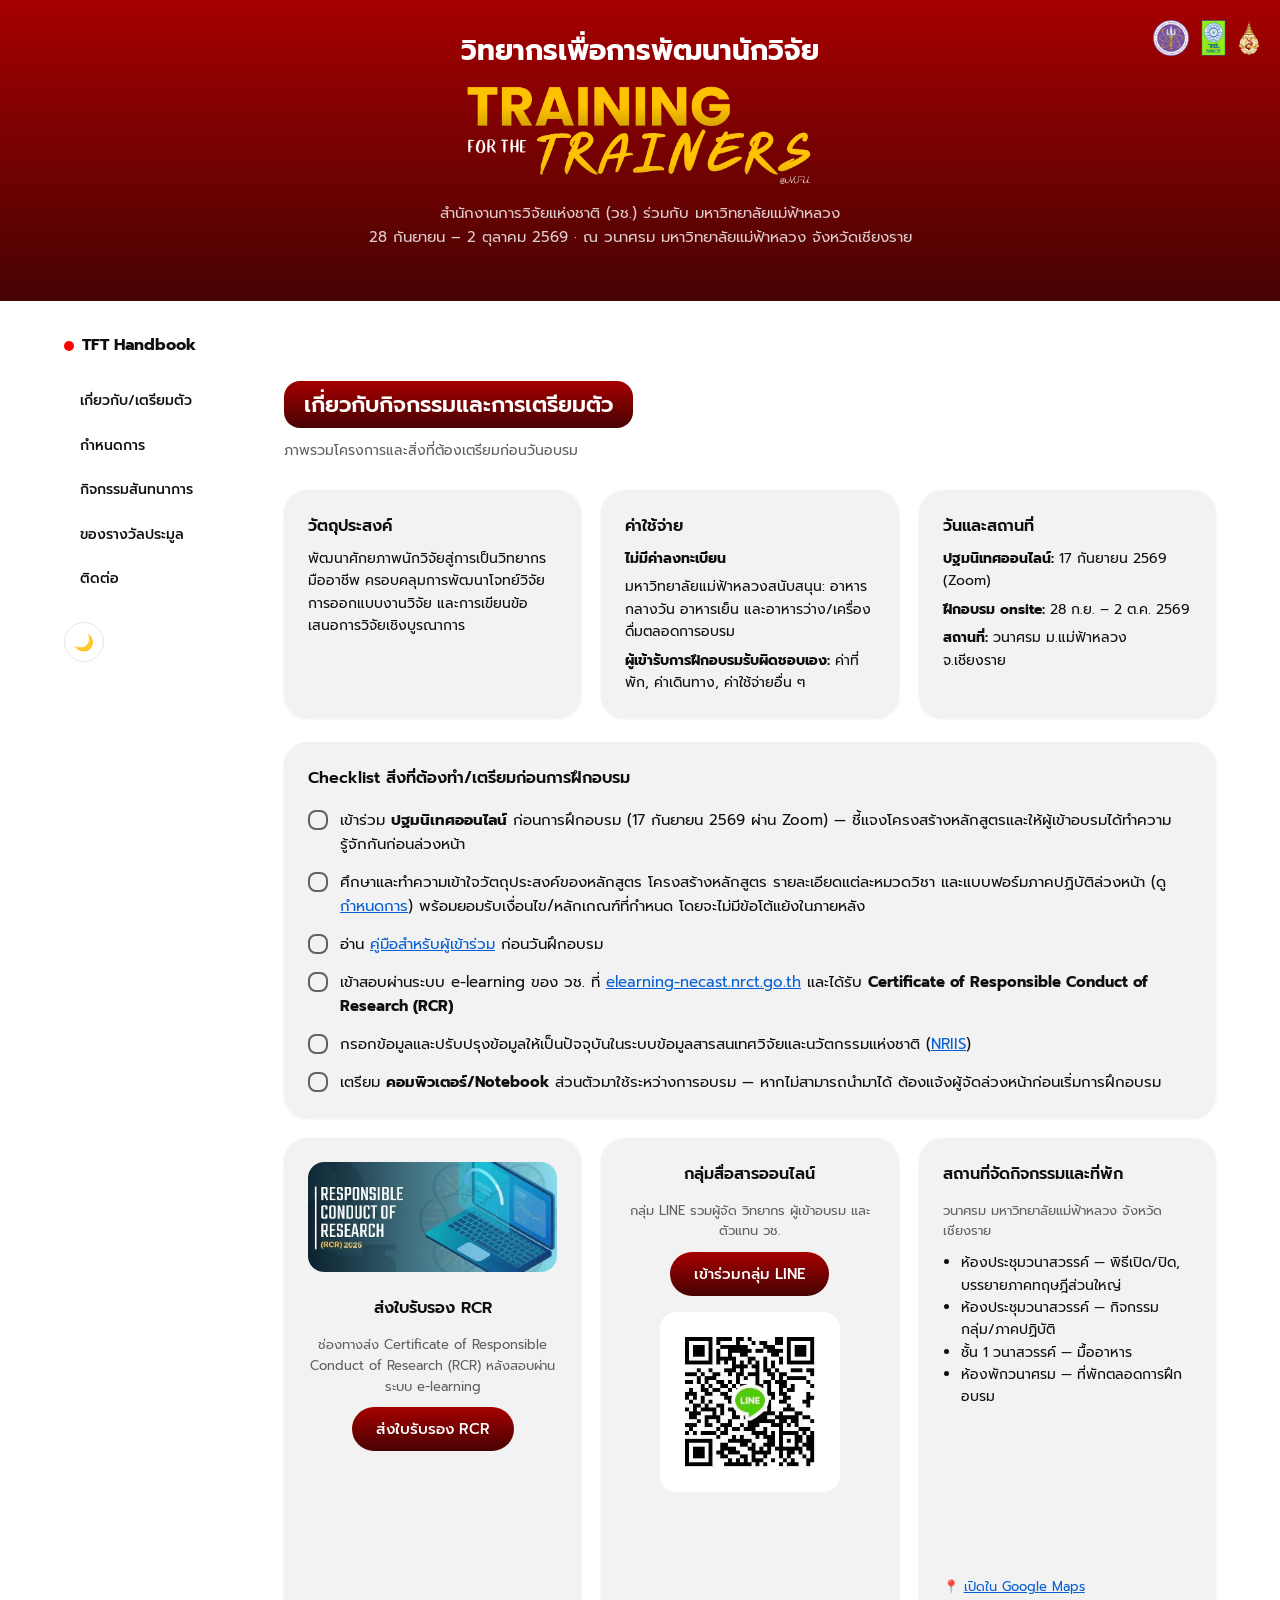
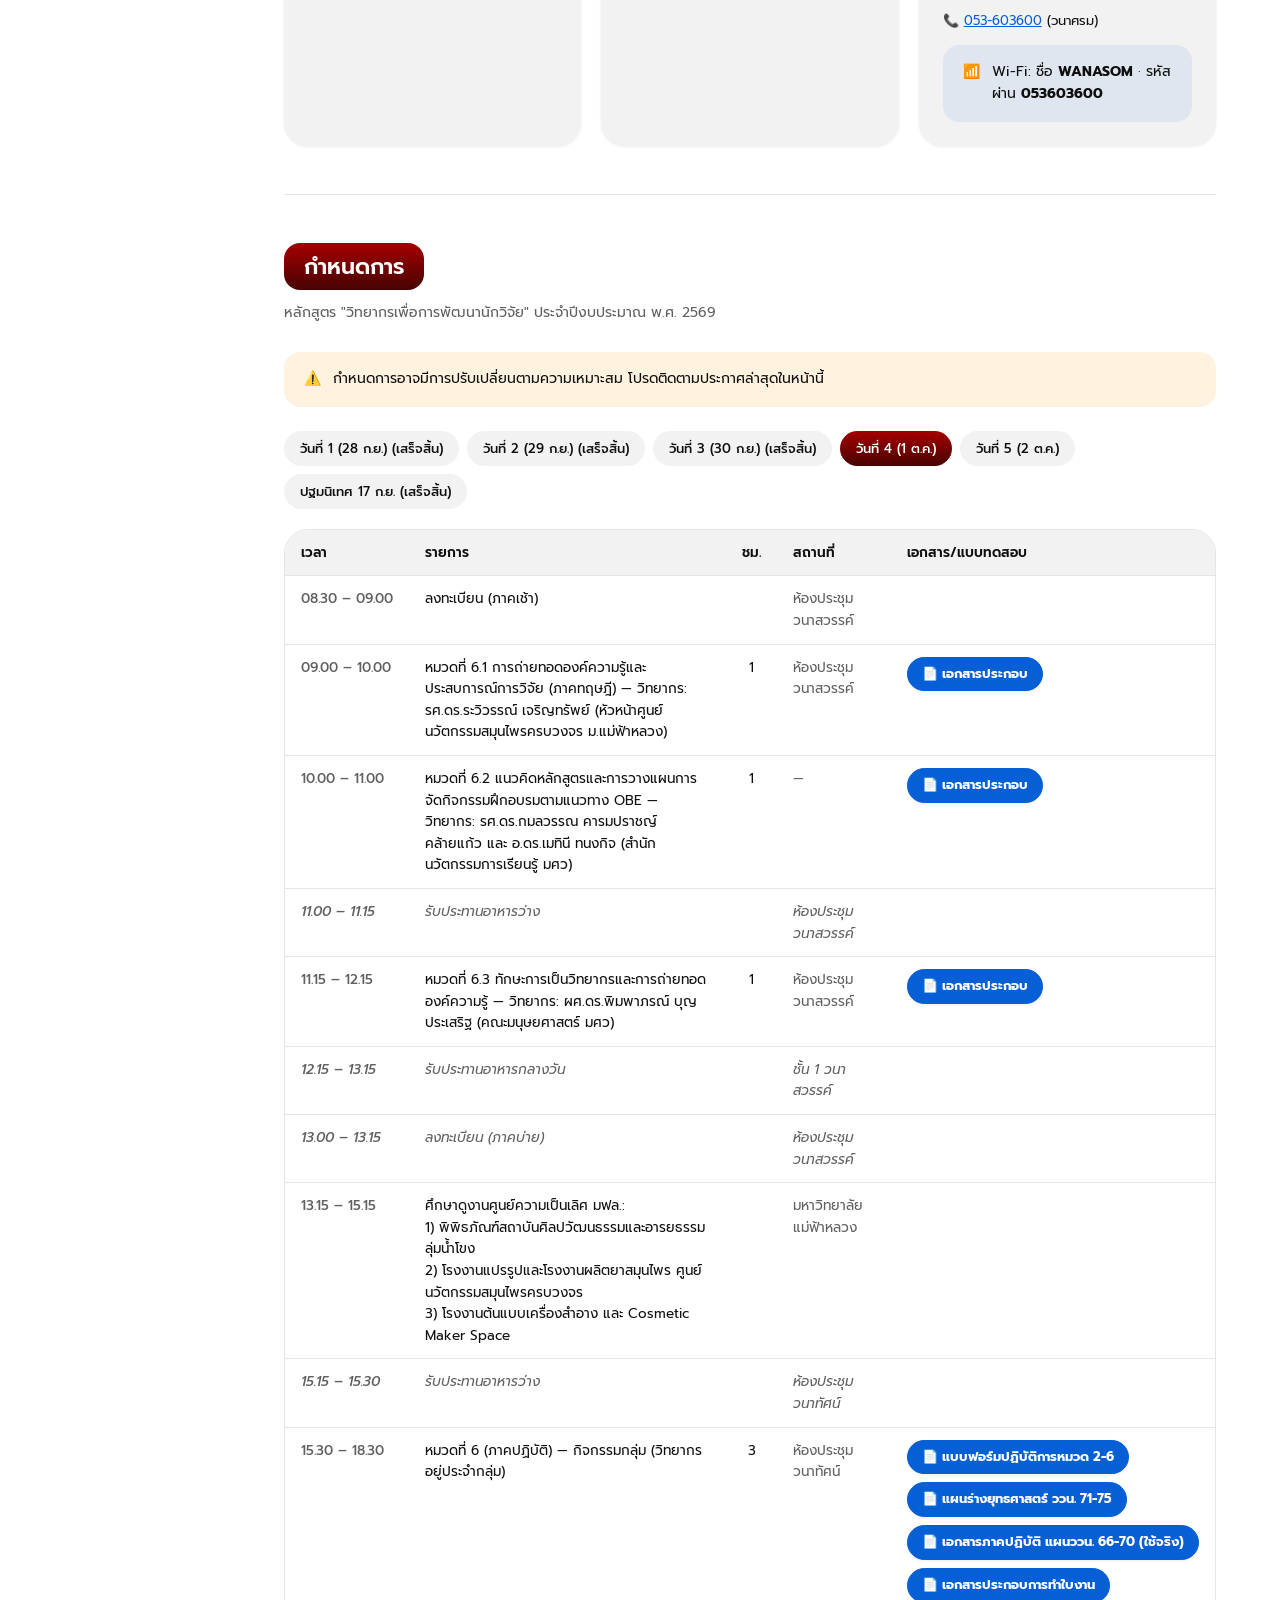
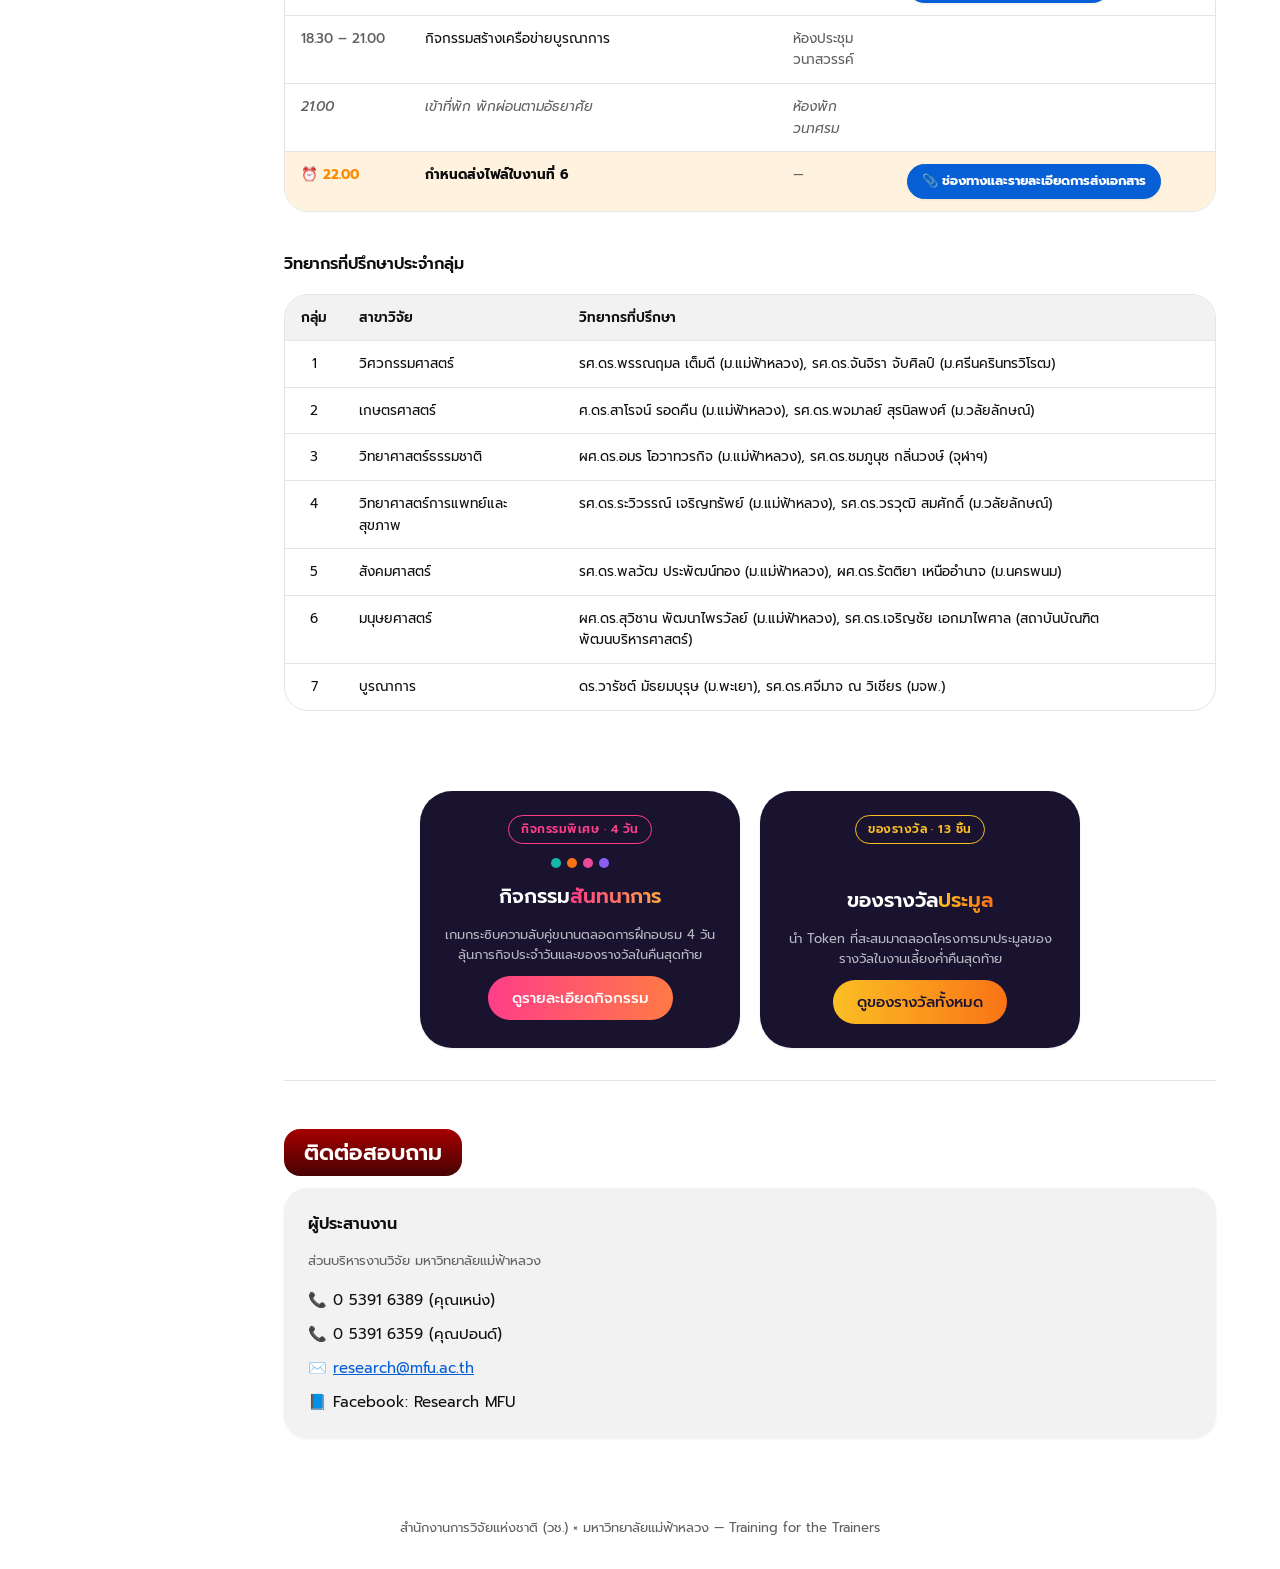
==== commit c61de29d: "Merge branch 'master' of github.com:mfu-rd/Training_for_Trainers_handbook" ====
--- a/index.html
+++ b/index.html
@@ -304,7 +304,7 @@
 
     /* Stack schedule/mentor tables as cards on mobile instead of squeezing columns */
     .table-wrap{ overflow-x:visible; border:none; }
-    .schedule-table, .day7-table, .mentor-table{ min-width:0; width:100%; }
+    .schedule-table, .day7-table, .mentor-table{ display:block; min-width:0; width:100%; }
     .schedule-table thead, .day7-table thead, .mentor-table thead{
       position:absolute; width:1px; height:1px; overflow:hidden; clip:rect(0 0 0 0);
     }
@@ -322,6 +322,9 @@
       content:attr(data-label); flex:none; width:88px; font-weight:600;
       color:var(--color-text-secondary);
     }
+    .schedule-table td > *, .day7-table td > *, .mentor-table td > *{ min-width:0; }
+    .doc-links{ min-width:0; }
+    .doc-btn{ white-space:normal; word-break:break-word; }
     .schedule-table td.time::before{ content:"เวลา"; }
     .schedule-table td:nth-child(2)::before{ content:"รายการ"; }
     .schedule-table td.hours::before{ content:"ชม."; }
@@ -465,15 +468,15 @@
       </div>
 
       <div class="day-tabs" id="dayTabs">
-        <button class="chip active" data-day="d1">วันที่ 1 (28 ก.ย.)</button>
-        <button class="chip" data-day="d2">วันที่ 2 (29 ก.ย.)</button>
-        <button class="chip" data-day="d3">วันที่ 3 (30 ก.ย.)</button>
-        <button class="chip" data-day="d4">วันที่ 4 (1 ต.ค.)</button>
+        <button class="chip" data-day="d1">วันที่ 1 (28 ก.ย.) (เสร็จสิ้น)</button>
+        <button class="chip" data-day="d2">วันที่ 2 (29 ก.ย.) (เสร็จสิ้น)</button>
+        <button class="chip" data-day="d3">วันที่ 3 (30 ก.ย.) (เสร็จสิ้น)</button>
+        <button class="chip active" data-day="d4">วันที่ 4 (1 ต.ค.)</button>
         <button class="chip" data-day="d5">วันที่ 5 (2 ต.ค.)</button>
-        <button class="chip" data-day="orientation">ปฐมนิเทศ 17 ก.ย. (ผ่านไปแล้ว)</button>
-      </div>
-
-      <div class="day-panel active" id="panel-d1">
+        <button class="chip" data-day="orientation">ปฐมนิเทศ 17 ก.ย. (เสร็จสิ้น)</button>
+      </div>
+
+      <div class="day-panel" id="panel-d1">
         <div class="table-wrap">
           <table class="schedule-table">
             <thead><tr><th>เวลา</th><th>รายการ</th><th>ชม.</th><th>สถานที่</th><th>เอกสาร/แบบทดสอบ</th></tr></thead>
@@ -501,8 +504,7 @@
           <table class="schedule-table">
             <thead><tr><th>เวลา</th><th>รายการ</th><th>ชม.</th><th>สถานที่</th><th>เอกสาร/แบบทดสอบ</th></tr></thead>
             <tbody>
-              <tr><td class="time">08.30 – 08.45</td><td>ลงทะเบียน (ภาคเช้า)</td><td class="hours"></td><td class="place">ห้องประชุมวนาสวรรค์</td><td class="docs"></td></tr>
-              <tr><td class="time">08.45 – 09.00</td><td>พิธีเปิด — กล่าวต้อนรับ โดย รองอธิการบดี ม.แม่ฟ้าหลวง (ศ.ดร.สุจิตรา วงศ์เกษมจิตต์); กล่าวเปิดกิจกรรม โดย ผู้อำนวยการ วช. หรือผู้แทน</td><td class="hours"></td><td class="place">ห้องประชุมวนาสวรรค์</td><td class="docs"></td></tr>
+              <tr><td class="time">08.30 – 09.00</td><td>ลงทะเบียน (ภาคเช้า)</td><td class="hours"></td><td class="place">ห้องประชุมวนาสวรรค์</td><td class="docs"></td></tr>
               <tr><td class="time">09.00 – 10.00</td><td>หมวดที่ 3 การทบทวนวรรณกรรมและการวิเคราะห์บริบททางการวิจัย และการนำเสนอโจทย์การวิจัย (ภาคปฏิบัติ) — กิจกรรมกลุ่ม (วิทยากรอยู่ประจำกลุ่ม)</td><td class="hours">1</td><td class="place">ห้องประชุมวนาสวรรค์</td><td class="docs"><div class="doc-links"><a class="doc-btn" href="https://drive.google.com/drive/folders/1Qrn0BP0WqpQSf2ogEM8426C7iLl8SGl1" target="_blank" rel="noopener">📄 แบบฟอร์มปฏิบัติการหมวด 2-6</a><a class="doc-btn" href="https://drive.google.com/drive/folders/1Emk8OMmABFGaujmc94L6D7M79qdt0bOP" target="_blank" rel="noopener">📄 แผนร่างยุทธศาสตร์ ววน. 71-75</a><a class="doc-btn" href="https://drive.google.com/drive/folders/1qmT05z2b6j9jgvS5aXUa-TXeAMJWwj51" target="_blank" rel="noopener">📄 เอกสารภาคปฏิบัติ แผนววน. 66-70 (ใช้จริง)</a></div></td></tr>
               <tr><td class="time">10.00 – 11.00</td><td>นำเสนอโจทย์วิจัย (Pitching) — นำเสนอกลุ่มละ 5 นาที คอมเมนต์โดยผู้ทรงคุณวุฒิ 2 ท่าน</td><td class="hours">1</td><td class="place">ห้องประชุมวนาสวรรค์</td><td class="docs"><div class="doc-links"><a class="doc-btn" href="https://claude.ai/artifact/GusDaRyxH7hsmpvyqSkLeB?sk=0PYNComjGCDdqm-JKvPvDA" target="_blank" rel="noopener">📎 ช่องทางและรายละเอียดการส่งเอกสาร</a></div></td></tr>
               <tr class="break"><td class="time">11.00 – 11.15</td><td>รับประทานอาหารว่าง</td><td class="hours"></td><td class="place">ห้องประชุมวนาสวรรค์</td><td class="docs"></td></tr>
@@ -524,7 +526,8 @@
           <table class="schedule-table">
             <thead><tr><th>เวลา</th><th>รายการ</th><th>ชม.</th><th>สถานที่</th><th>เอกสาร/แบบทดสอบ</th></tr></thead>
             <tbody>
-              <tr><td class="time">08.30 – 09.00</td><td>ลงทะเบียน (ภาคเช้า)</td><td class="hours"></td><td class="place">ห้องประชุมวนาสวรรค์</td><td class="docs"></td></tr>
+              <tr><td class="time">08.30 – 08.45</td><td>ลงทะเบียน (ภาคเช้า)</td><td class="hours"></td><td class="place">ห้องประชุมวนาสวรรค์</td><td class="docs"></td></tr>
+              <tr><td class="time">08.45 – 09.00</td><td>พิธีเปิด — กล่าวต้อนรับ โดย รองอธิการบดี ม.แม่ฟ้าหลวง (ศ.ดร.สุจิตรา วงศ์เกษมจิตต์); กล่าวเปิดกิจกรรม โดย ผู้อำนวยการ วช. หรือผู้แทน</td><td class="hours"></td><td class="place">ห้องประชุมวนาสวรรค์</td><td class="docs"></td></tr>
               <tr><td class="time">09.00 – 10.30</td><td>หมวดที่ 5 การเขียนข้อเสนอการวิจัยเชิงบูรณาการ (ภาคทฤษฎี) — วิทยากร: ศ.ดร.ผดุงศักดิ์ รัตนเดโช (ผู้ทรงคุณวุฒิ สำนักงานการวิจัยแห่งชาติ และ บพท.)</td><td class="hours">3</td><td class="place">ห้องประชุมวนาสวรรค์</td><td class="docs"><div class="doc-links"><a class="doc-btn" href="https://drive.google.com/drive/folders/1gPuDlipSTTzfKlDqLOUMG5BZMe4o4eFz" target="_blank" rel="noopener">📄 เอกสารประกอบ</a><a class="doc-btn" href="https://forms.gle/MuqQ5gR3vzzR1F1M6" target="_blank" rel="noopener">📝 Pretest</a><a class="doc-btn" href="https://forms.gle/qC1QE2LYCcG8ouN78" target="_blank" rel="noopener">📝 Posttest</a></div></td></tr>
               <tr class="break"><td class="time">10.30 – 10.45</td><td>รับประทานอาหารว่าง</td><td class="hours"></td><td class="place">ห้องประชุมวนาสวรรค์</td><td class="docs"></td></tr>
               <tr><td class="time">10.45 – 12.00</td><td>หมวดที่ 5 (ภาคทฤษฎี ต่อ) — วิทยากร: ศ.ดร.ผดุงศักดิ์ รัตนเดโช</td><td class="hours"></td><td class="place">ห้องประชุมวนาสวรรค์</td><td class="docs"><div class="doc-links"><a class="doc-btn" href="https://drive.google.com/drive/folders/1gPuDlipSTTzfKlDqLOUMG5BZMe4o4eFz" target="_blank" rel="noopener">📄 เอกสารประกอบ</a><a class="doc-btn" href="https://forms.gle/MuqQ5gR3vzzR1F1M6" target="_blank" rel="noopener">📝 Pretest</a><a class="doc-btn" href="https://forms.gle/qC1QE2LYCcG8ouN78" target="_blank" rel="noopener">📝 Posttest</a></div></td></tr>
@@ -539,7 +542,7 @@
         </div>
       </div>
 
-      <div class="day-panel" id="panel-d4">
+      <div class="day-panel active" id="panel-d4">
         <div class="table-wrap">
           <table class="schedule-table">
             <thead><tr><th>เวลา</th><th>รายการ</th><th>ชม.</th><th>สถานที่</th><th>เอกสาร/แบบทดสอบ</th></tr></thead>
@@ -553,7 +556,7 @@
               <tr class="break"><td class="time">13.00 – 13.15</td><td>ลงทะเบียน (ภาคบ่าย)</td><td class="hours"></td><td class="place">ห้องประชุมวนาสวรรค์</td><td class="docs"></td></tr>
               <tr><td class="time">13.15 – 15.15</td><td>ศึกษาดูงานศูนย์ความเป็นเลิศ มฟล.:<br>1) พิพิธภัณฑ์สถาบันศิลปวัฒนธรรมและอารยธรรมลุ่มน้ำโขง<br>2) โรงงานแปรรูปและโรงงานผลิตยาสมุนไพร ศูนย์นวัตกรรมสมุนไพรครบวงจร<br>3) โรงงานต้นแบบเครื่องสำอาง และ Cosmetic Maker Space</td><td class="hours"></td><td class="place">มหาวิทยาลัยแม่ฟ้าหลวง</td><td class="docs"></td></tr>
               <tr class="break"><td class="time">15.15 – 15.30</td><td>รับประทานอาหารว่าง</td><td class="hours"></td><td class="place">ห้องประชุมวนาทัศน์</td><td class="docs"></td></tr>
-              <tr><td class="time">15.30 – 18.30</td><td>หมวดที่ 6 (ภาคปฏิบัติ) — กิจกรรมกลุ่ม (วิทยากรอยู่ประจำกลุ่ม)</td><td class="hours">3</td><td class="place">ห้องประชุมวนาทัศน์</td><td class="docs"><div class="doc-links"><a class="doc-btn" href="https://drive.google.com/drive/folders/1Qrn0BP0WqpQSf2ogEM8426C7iLl8SGl1" target="_blank" rel="noopener">📄 แบบฟอร์มปฏิบัติการหมวด 2-6</a><a class="doc-btn" href="https://drive.google.com/drive/folders/1Emk8OMmABFGaujmc94L6D7M79qdt0bOP" target="_blank" rel="noopener">📄 แผนร่างยุทธศาสตร์ ววน. 71-75</a><a class="doc-btn" href="https://drive.google.com/drive/folders/1qmT05z2b6j9jgvS5aXUa-TXeAMJWwj51" target="_blank" rel="noopener">📄 เอกสารภาคปฏิบัติ แผนววน. 66-70 (ใช้จริง)</a></div></td></tr>
+              <tr><td class="time">15.30 – 18.30</td><td>หมวดที่ 6 (ภาคปฏิบัติ) — กิจกรรมกลุ่ม (วิทยากรอยู่ประจำกลุ่ม)</td><td class="hours">3</td><td class="place">ห้องประชุมวนาทัศน์</td><td class="docs"><div class="doc-links"><a class="doc-btn" href="https://drive.google.com/drive/folders/1Qrn0BP0WqpQSf2ogEM8426C7iLl8SGl1" target="_blank" rel="noopener">📄 แบบฟอร์มปฏิบัติการหมวด 2-6</a><a class="doc-btn" href="https://drive.google.com/drive/folders/1Emk8OMmABFGaujmc94L6D7M79qdt0bOP" target="_blank" rel="noopener">📄 แผนร่างยุทธศาสตร์ ววน. 71-75</a><a class="doc-btn" href="https://drive.google.com/drive/folders/1qmT05z2b6j9jgvS5aXUa-TXeAMJWwj51" target="_blank" rel="noopener">📄 เอกสารภาคปฏิบัติ แผนววน. 66-70 (ใช้จริง)</a><a class="doc-btn" href="https://drive.google.com/drive/folders/1LVPJbpK2N-OW1upiGBRboLuESx-G_EOp" target="_blank" rel="noopener">📄 เอกสารประกอบการทำใบงาน</a></div></td></tr>
               <tr><td class="time">18.30 – 21.00</td><td>กิจกรรมสร้างเครือข่ายบูรณาการ</td><td class="hours"></td><td class="place">ห้องประชุมวนาสวรรค์</td><td class="docs"></td></tr>
               <tr class="break"><td class="time">21.00</td><td>เข้าที่พัก พักผ่อนตามอัธยาศัย</td><td class="hours"></td><td class="place">ห้องพักวนาศรม</td><td class="docs"></td></tr>
               <tr class="deadline"><td class="time">⏰ 22.00</td><td><strong>กำหนดส่งไฟล์ใบงานที่ 6</strong></td><td class="hours"></td><td class="place">—</td><td class="docs"><div class="doc-links"><a class="doc-btn" href="https://claude.ai/code/artifact/8c38ef2d-cdc3-4506-b5d5-3f1cf80bc72b" target="_blank" rel="noopener">📎 ช่องทางและรายละเอียดการส่งเอกสาร</a></div></td></tr>
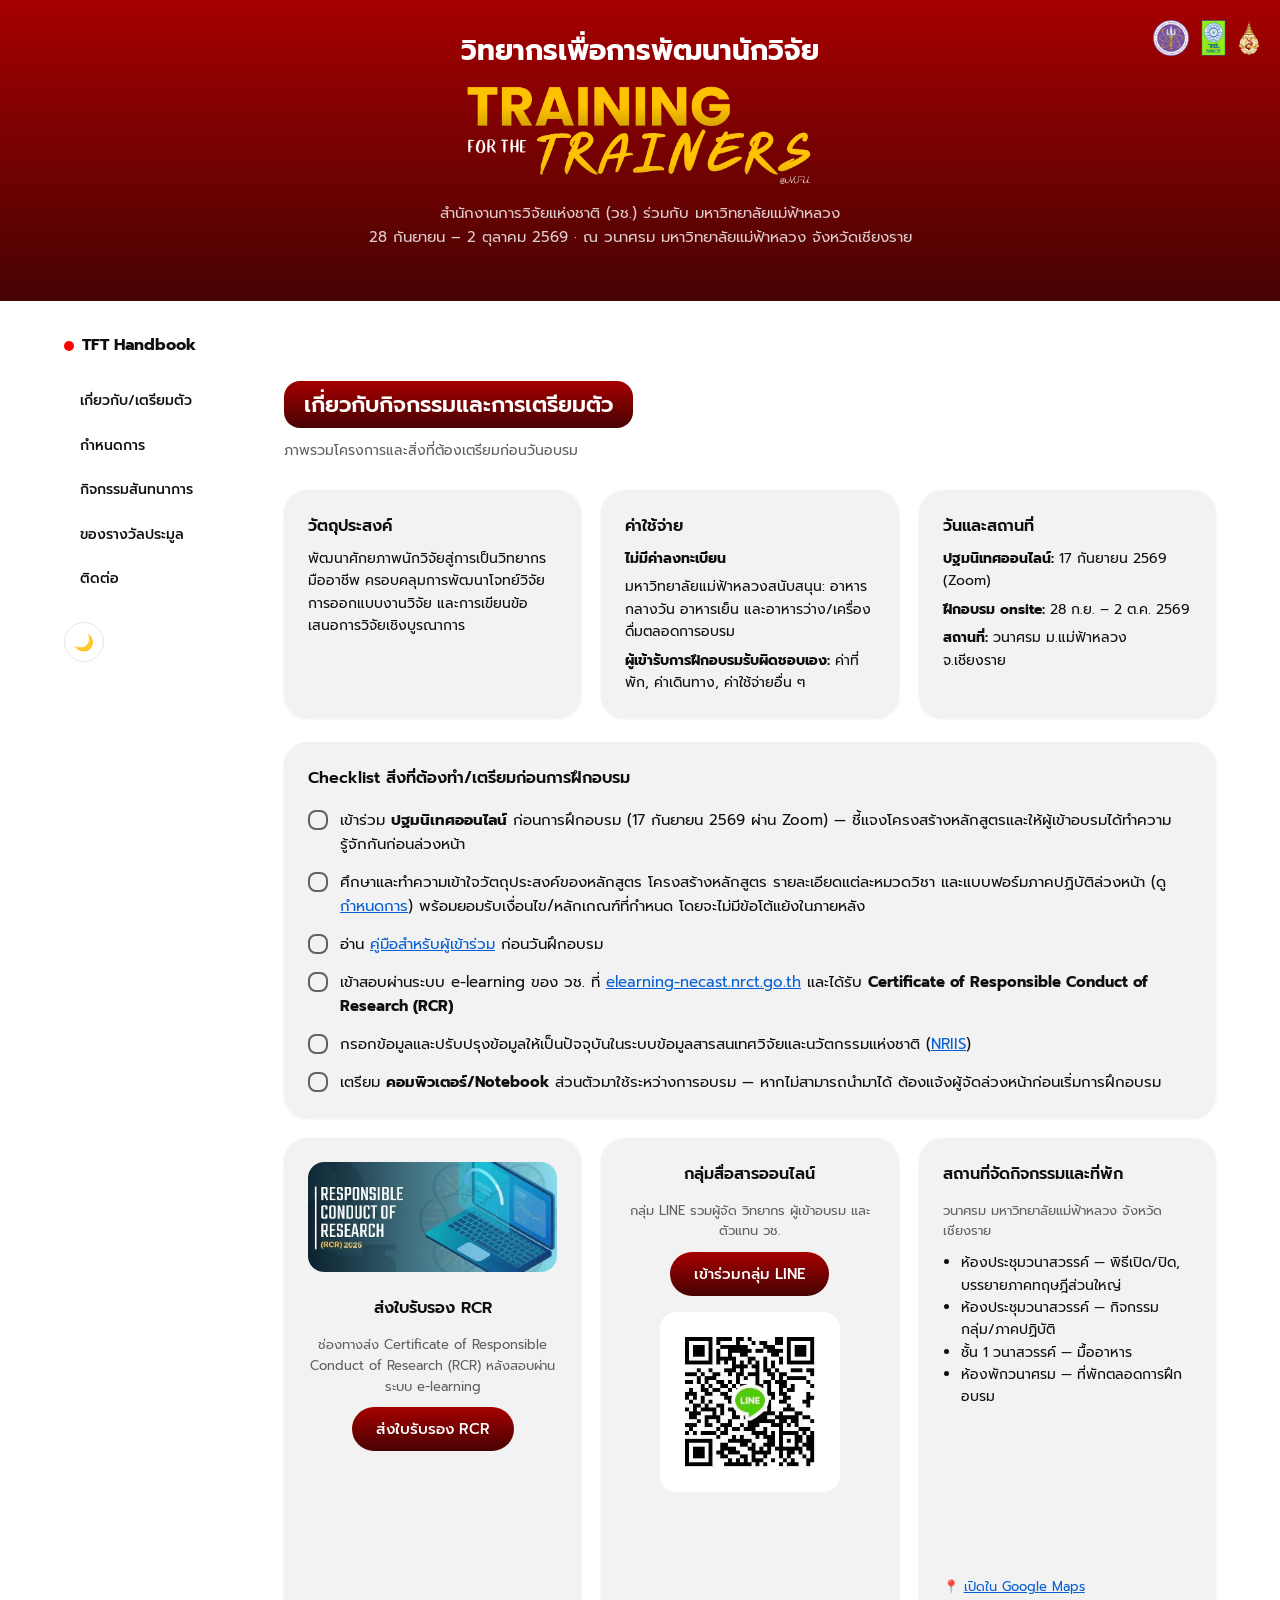
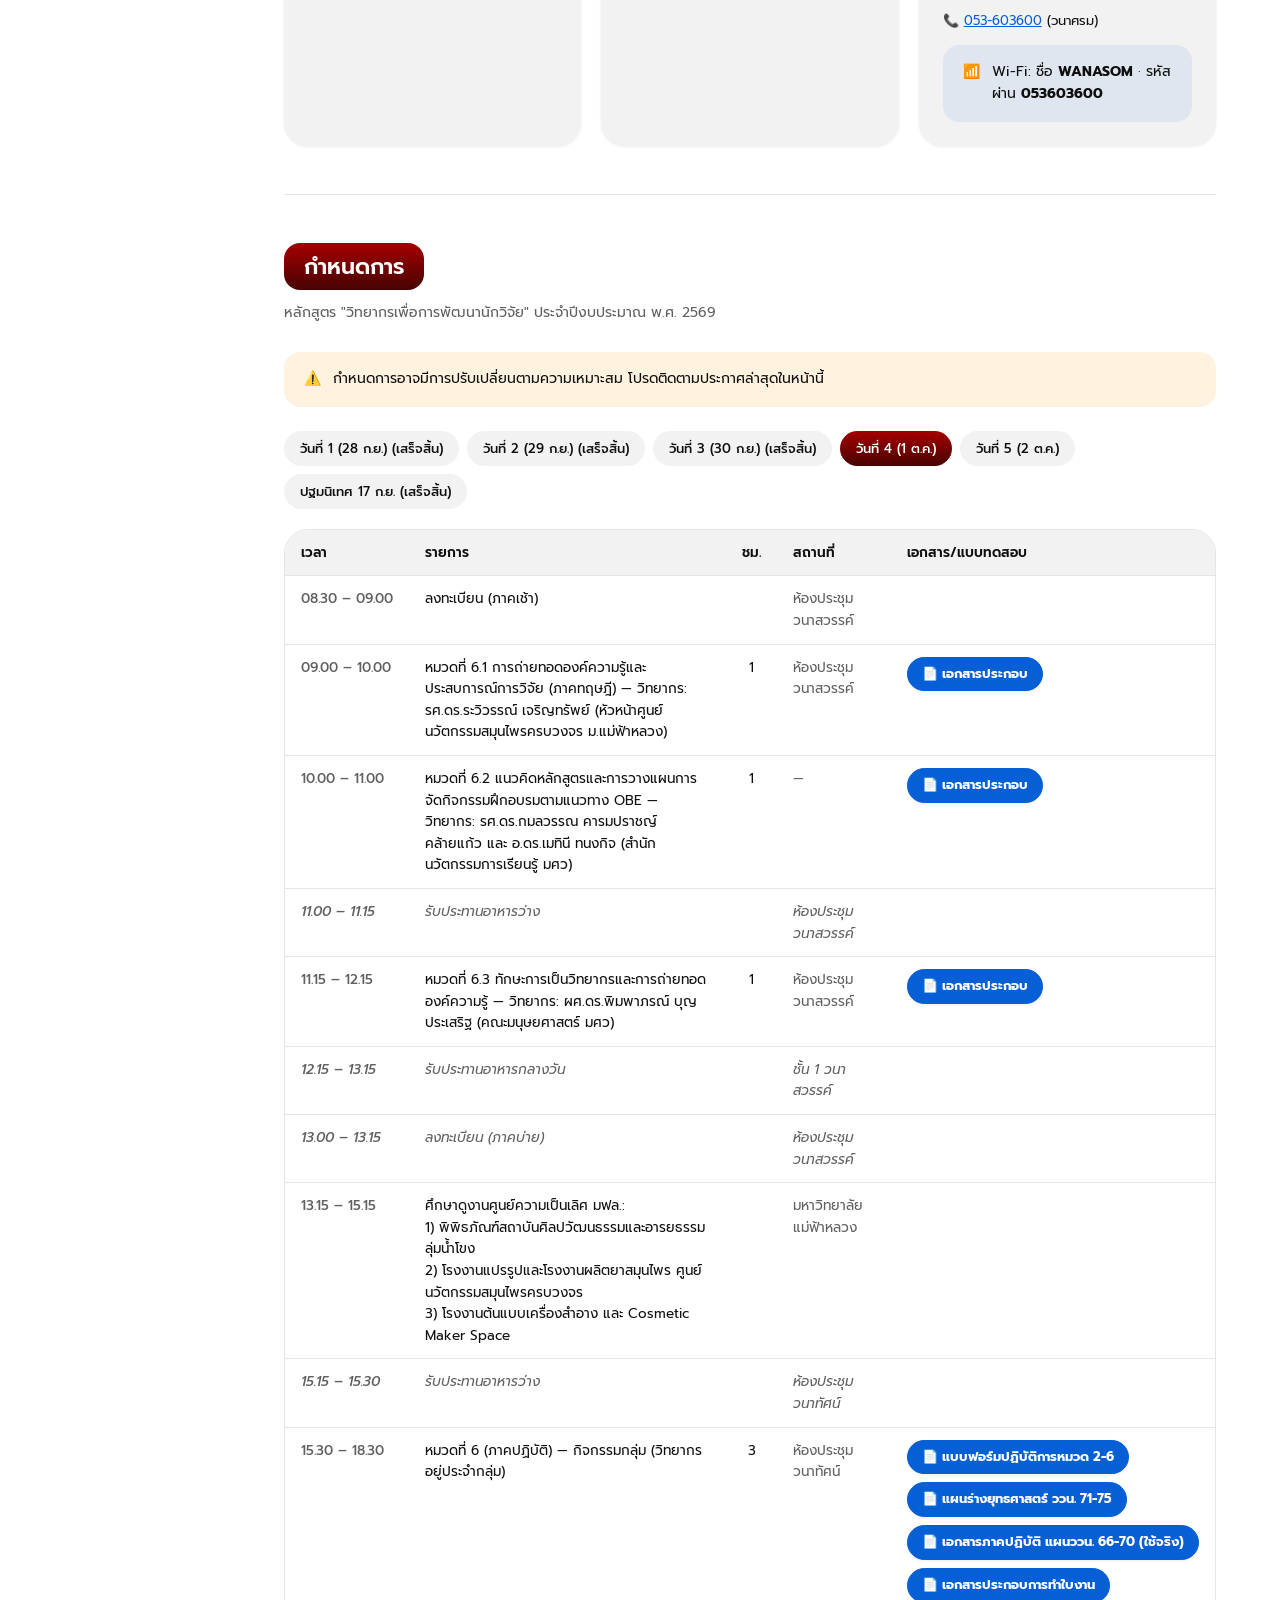
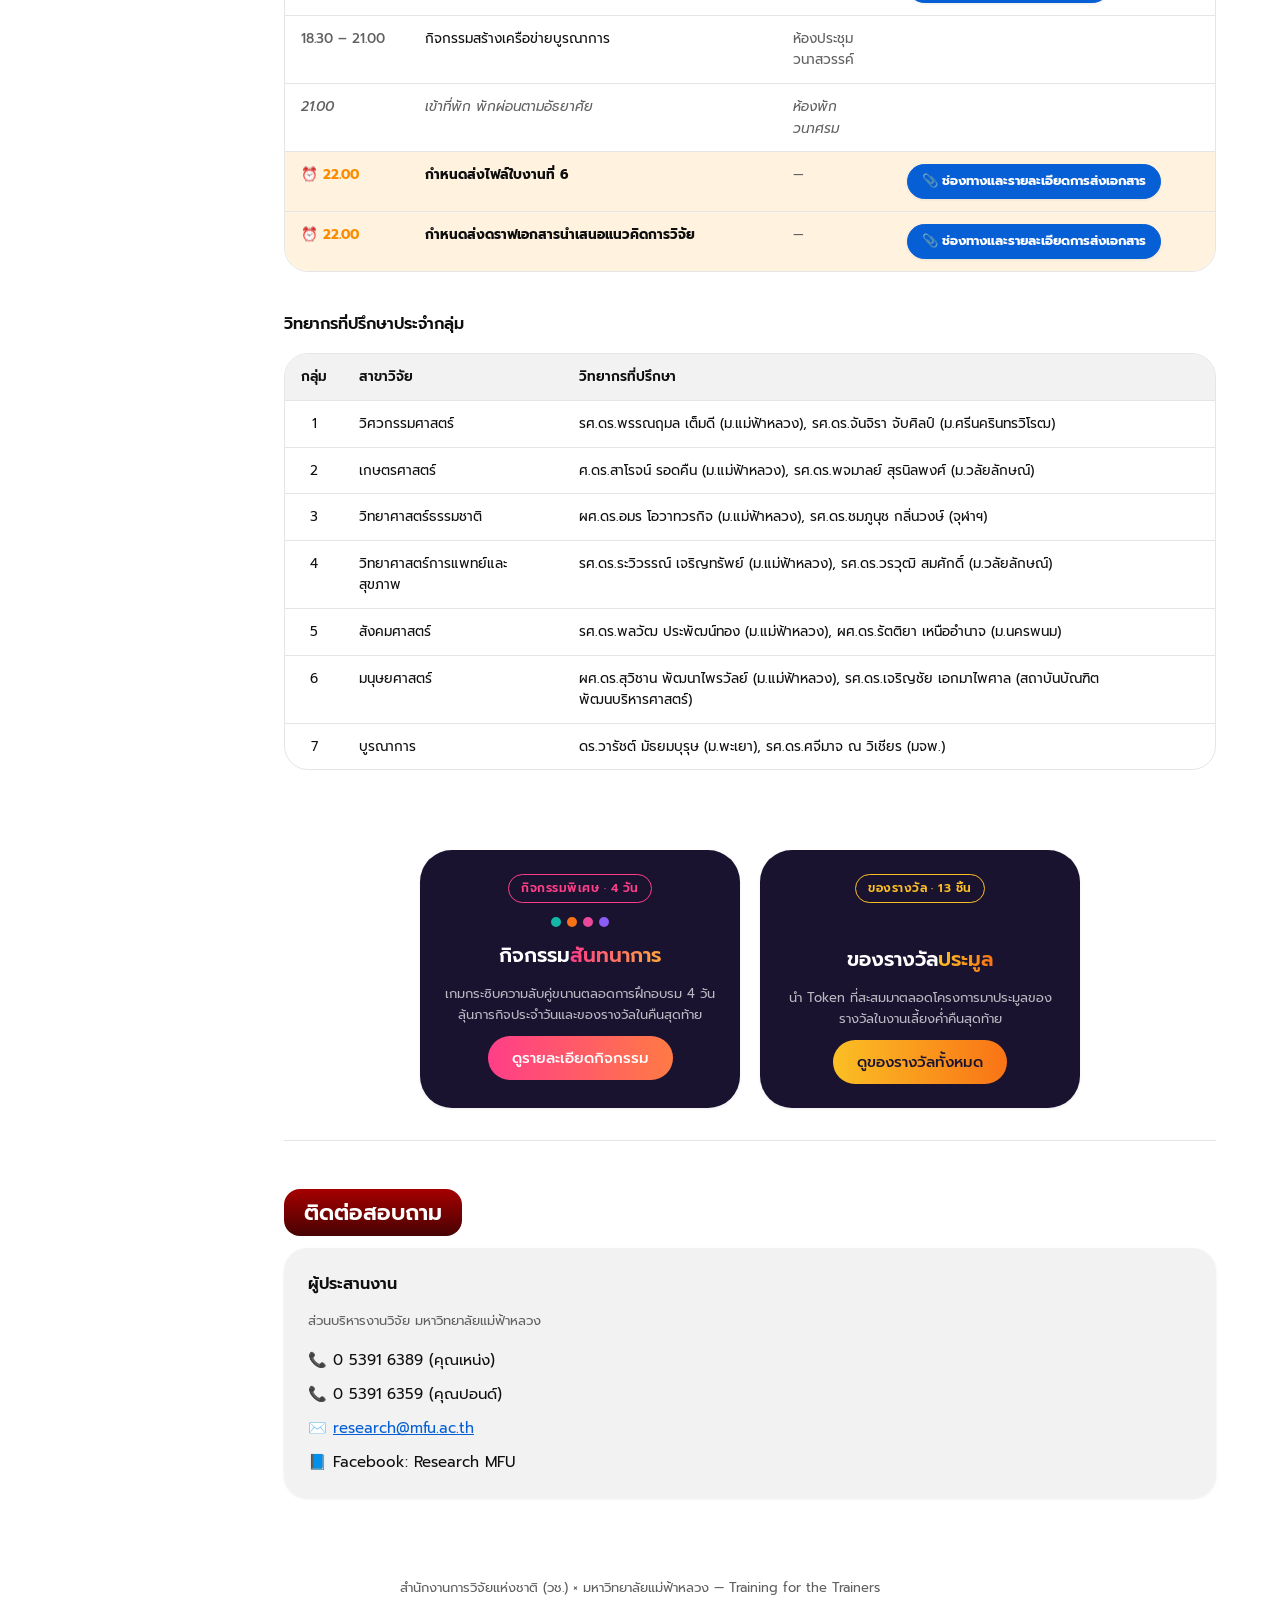
==== commit 2a5b2acf: "feat: add draft deadline for final presentation document to schedule Co-Authored-By: Claude Sonnet 5" ====
--- a/index.html
+++ b/index.html
@@ -560,6 +560,7 @@
               <tr><td class="time">18.30 – 21.00</td><td>กิจกรรมสร้างเครือข่ายบูรณาการ</td><td class="hours"></td><td class="place">ห้องประชุมวนาสวรรค์</td><td class="docs"></td></tr>
               <tr class="break"><td class="time">21.00</td><td>เข้าที่พัก พักผ่อนตามอัธยาศัย</td><td class="hours"></td><td class="place">ห้องพักวนาศรม</td><td class="docs"></td></tr>
               <tr class="deadline"><td class="time">⏰ 22.00</td><td><strong>กำหนดส่งไฟล์ใบงานที่ 6</strong></td><td class="hours"></td><td class="place">—</td><td class="docs"><div class="doc-links"><a class="doc-btn" href="https://claude.ai/code/artifact/8c38ef2d-cdc3-4506-b5d5-3f1cf80bc72b" target="_blank" rel="noopener">📎 ช่องทางและรายละเอียดการส่งเอกสาร</a></div></td></tr>
+              <tr class="deadline"><td class="time">⏰ 22.00</td><td><strong>กำหนดส่งดราฟเอกสารนำเสนอแนวคิดการวิจัย</strong></td><td class="hours"></td><td class="place">—</td><td class="docs"><div class="doc-links"><a class="doc-btn" href="https://claude.ai/code/artifact/a8166240-5249-4ec1-8c6a-91ab423b981c" target="_blank" rel="noopener">📎 ช่องทางและรายละเอียดการส่งเอกสาร</a></div></td></tr>
             </tbody>
           </table>
         </div>
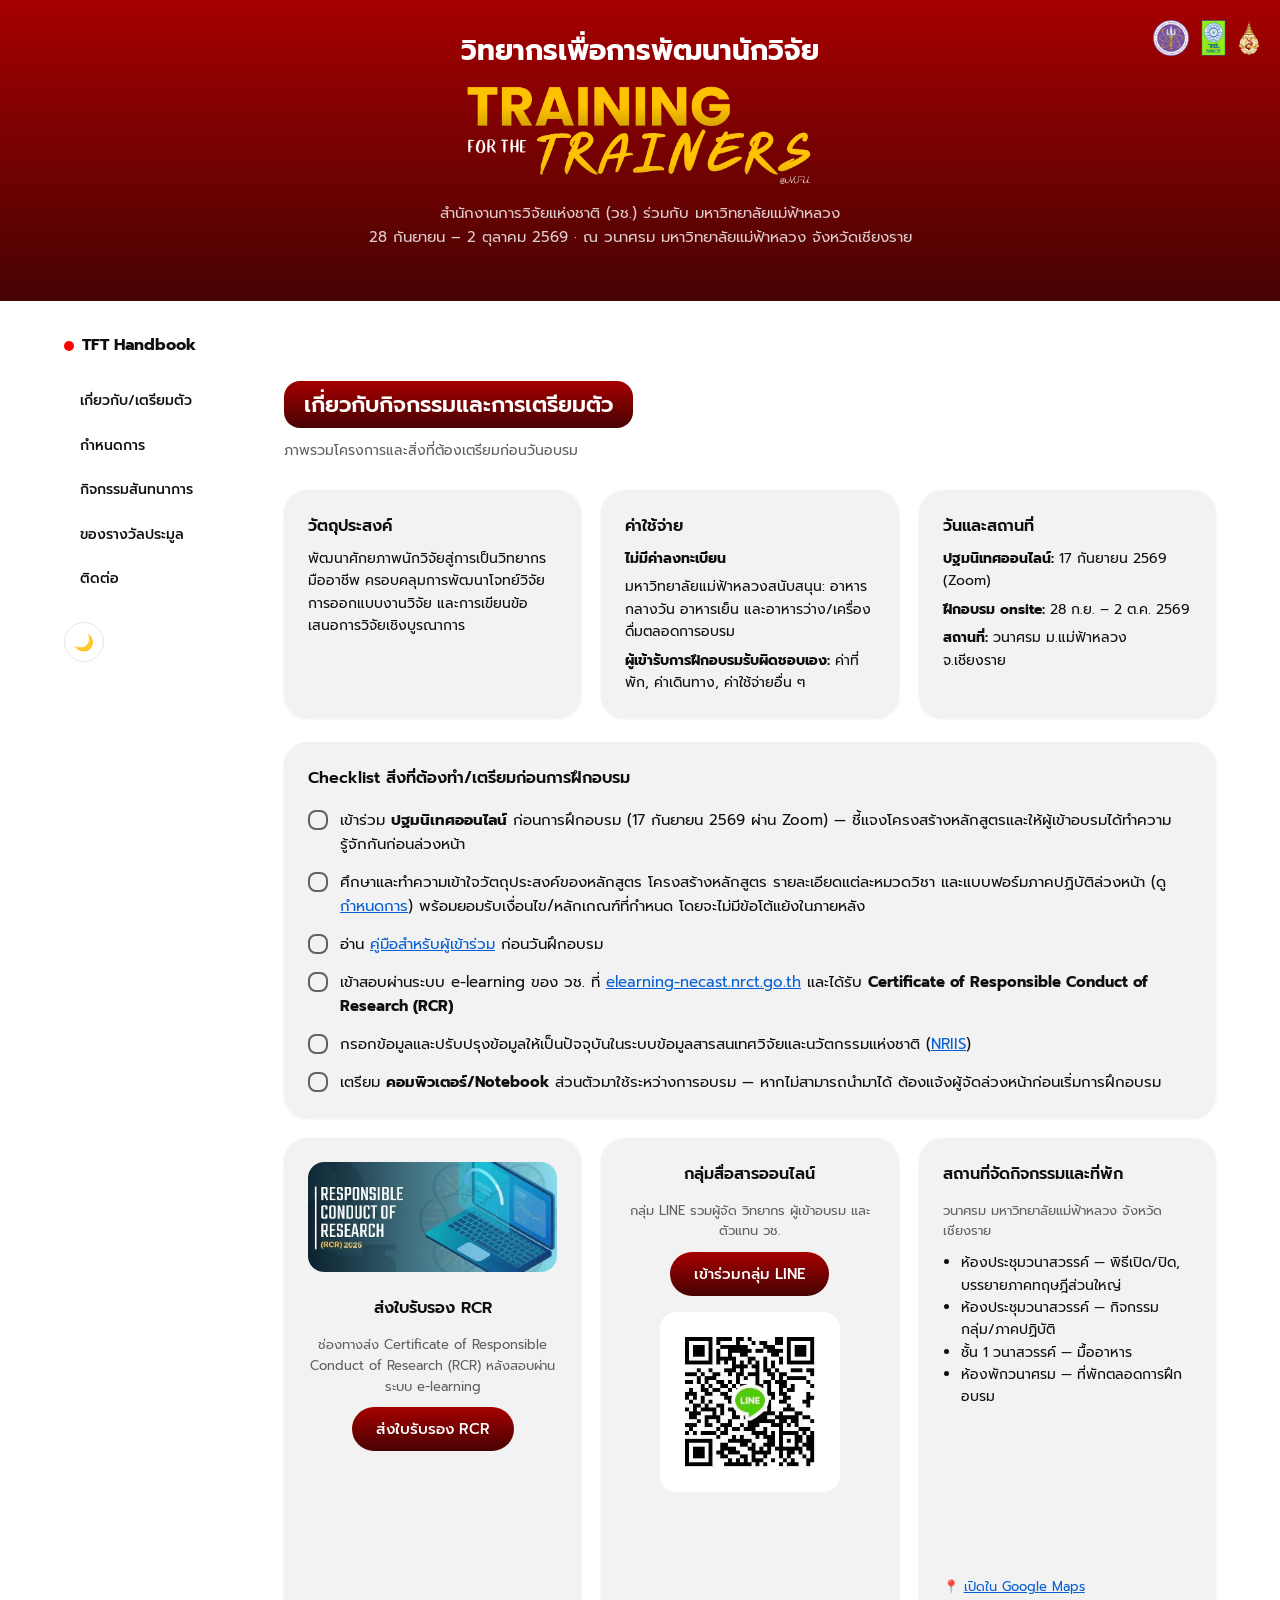
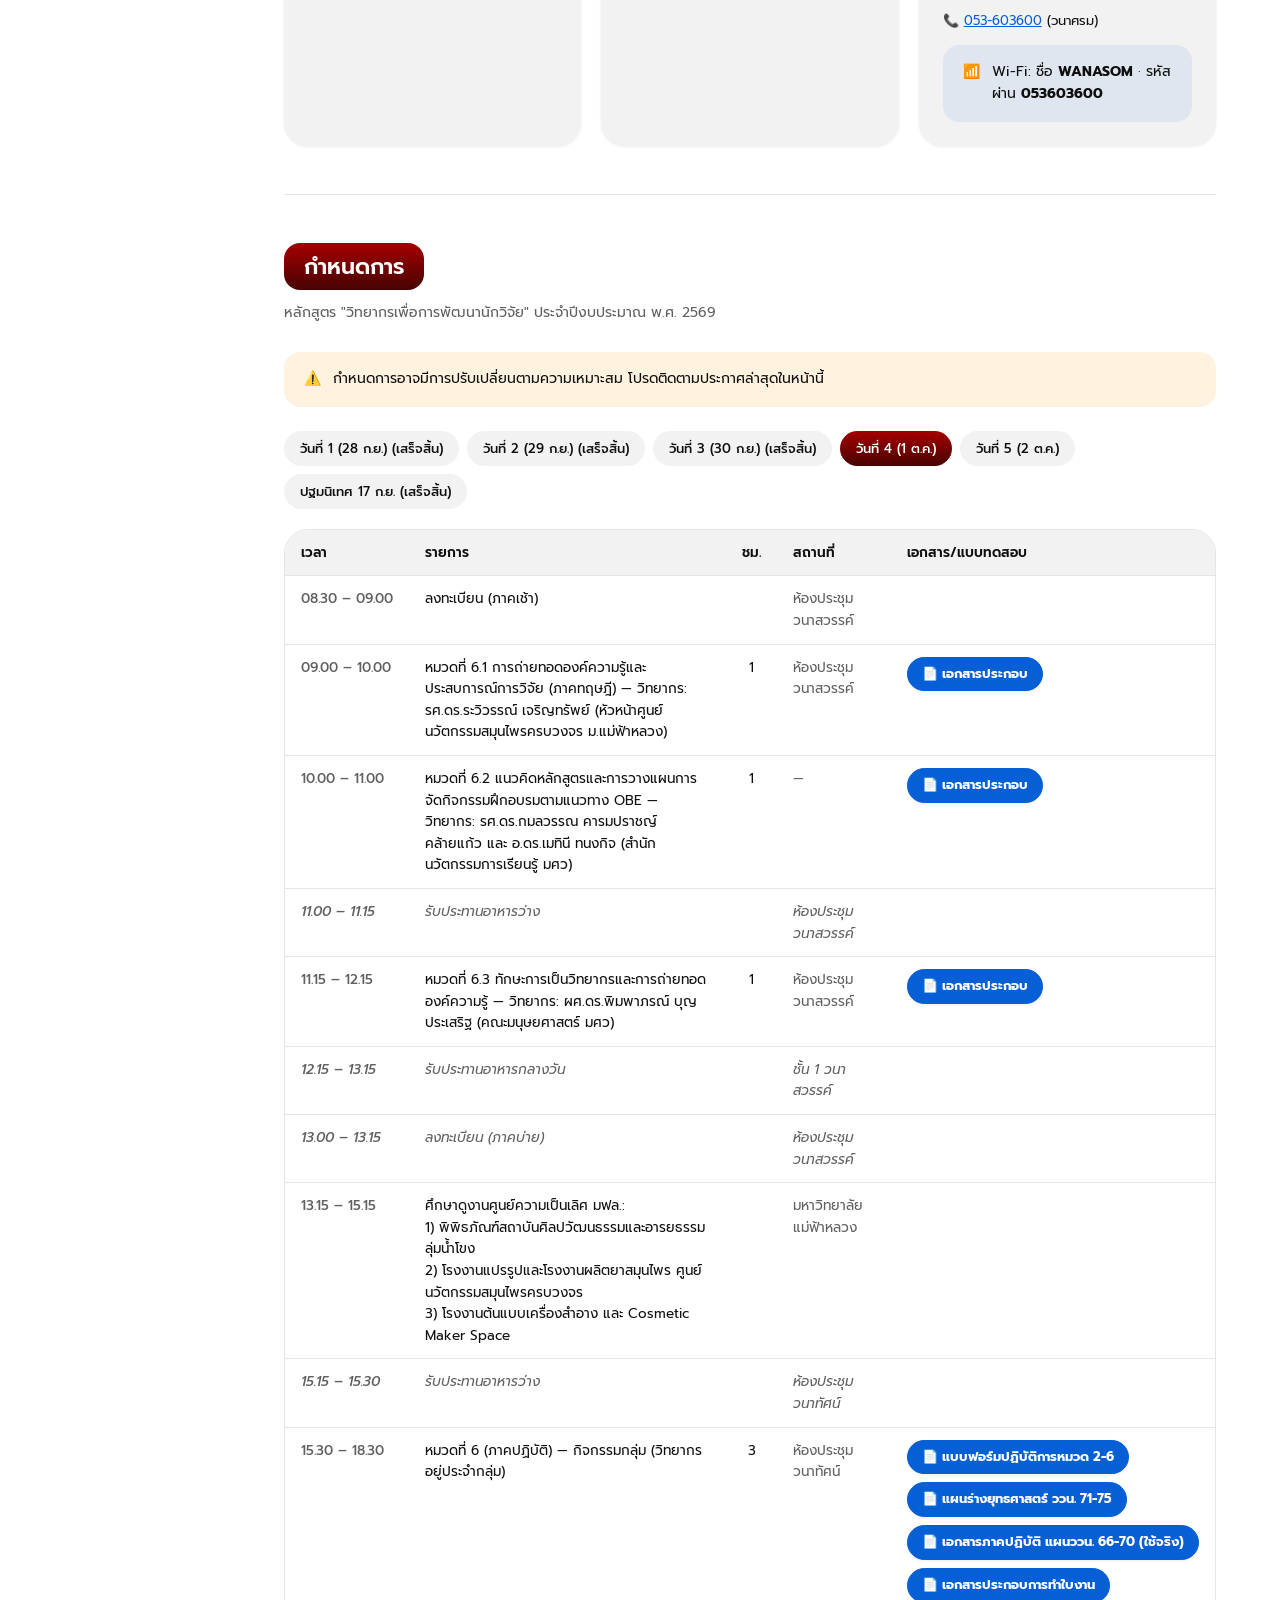
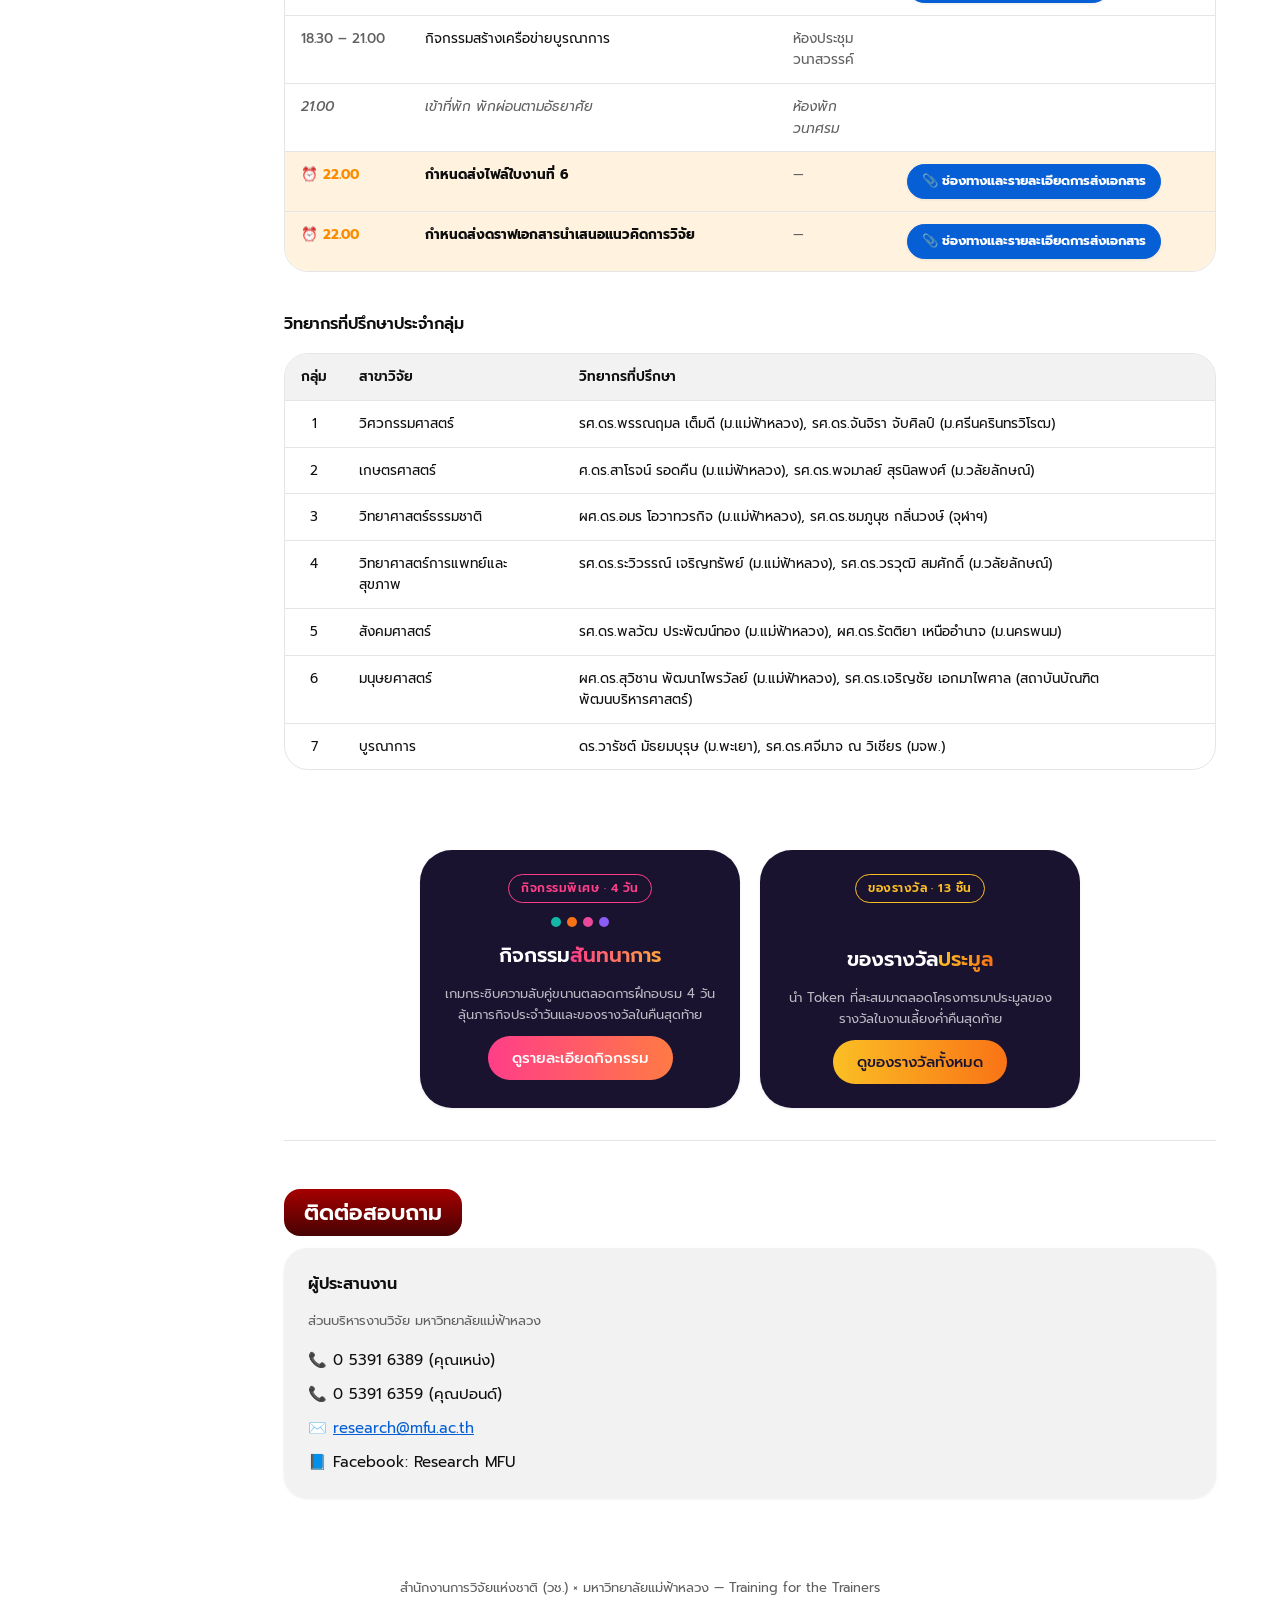
==== commit 9281370b: "style: remove group/timing detail from final presentation row Co-Authored-By: Claude Sonnet 5 <norep" ====
--- a/index.html
+++ b/index.html
@@ -577,7 +577,7 @@
               <tr class="break"><td class="time">10.30 – 10.45</td><td>รับประทานอาหารว่าง</td><td class="hours"></td><td class="place">ห้องประชุมวนาสวรรค์</td><td class="docs"></td></tr>
               <tr><td class="time">10.45 – 11.45</td><td>หมวดที่ 7 (ภาคปฏิบัติ) — กิจกรรมกลุ่ม (วิทยากรอยู่ประจำกลุ่ม)</td><td class="hours">1</td><td class="place">ห้องประชุมวนาสวรรค์</td><td class="docs"><div class="doc-links"><a class="doc-btn" href="https://drive.google.com/drive/folders/1JlML5I0azzw-AQwznwNeKZ5khURjDgS0" target="_blank" rel="noopener">📄 เอกสารประกอบ</a><a class="doc-btn" href="https://drive.google.com/drive/folders/1Emk8OMmABFGaujmc94L6D7M79qdt0bOP" target="_blank" rel="noopener">📄 แผนร่างยุทธศาสตร์ ววน. 71-75</a><a class="doc-btn" href="https://drive.google.com/drive/folders/1qmT05z2b6j9jgvS5aXUa-TXeAMJWwj51" target="_blank" rel="noopener">📄 เอกสารภาคปฏิบัติ แผนววน. 66-70 (ใช้จริง)</a></div></td></tr>
               <tr class="break"><td class="time">11.45 – 13.00</td><td>รับประทานอาหารกลางวัน</td><td class="hours"></td><td class="place">ชั้น 1 วนาสวรรค์</td><td class="docs"></td></tr>
-              <tr><td class="time">13.00 – 14.30</td><td>การนำเสนอแนวคิดการวิจัย (นำเสนอ 6 กลุ่ม ๆ ละ 5 นาที ถาม-ตอบ 5 นาที)</td><td class="hours"></td><td class="place">ห้องประชุมวนาสวรรค์</td><td class="docs"></td></tr>
+              <tr><td class="time">13.00 – 14.30</td><td>การนำเสนอแนวคิดการวิจัย</td><td class="hours"></td><td class="place">ห้องประชุมวนาสวรรค์</td><td class="docs"></td></tr>
               <tr><td class="time">14.30 – 15.30</td><td>พิธีปิด สรุปประเมินผล และรับวุฒิบัตร</td><td class="hours"></td><td class="place">ห้องประชุมวนาสวรรค์</td><td class="docs"></td></tr>
               <tr class="break"><td class="time">15.30</td><td>เดินทางกลับโดยสวัสดิภาพ</td><td class="hours"></td><td class="place">—</td><td class="docs"></td></tr>
             </tbody>
